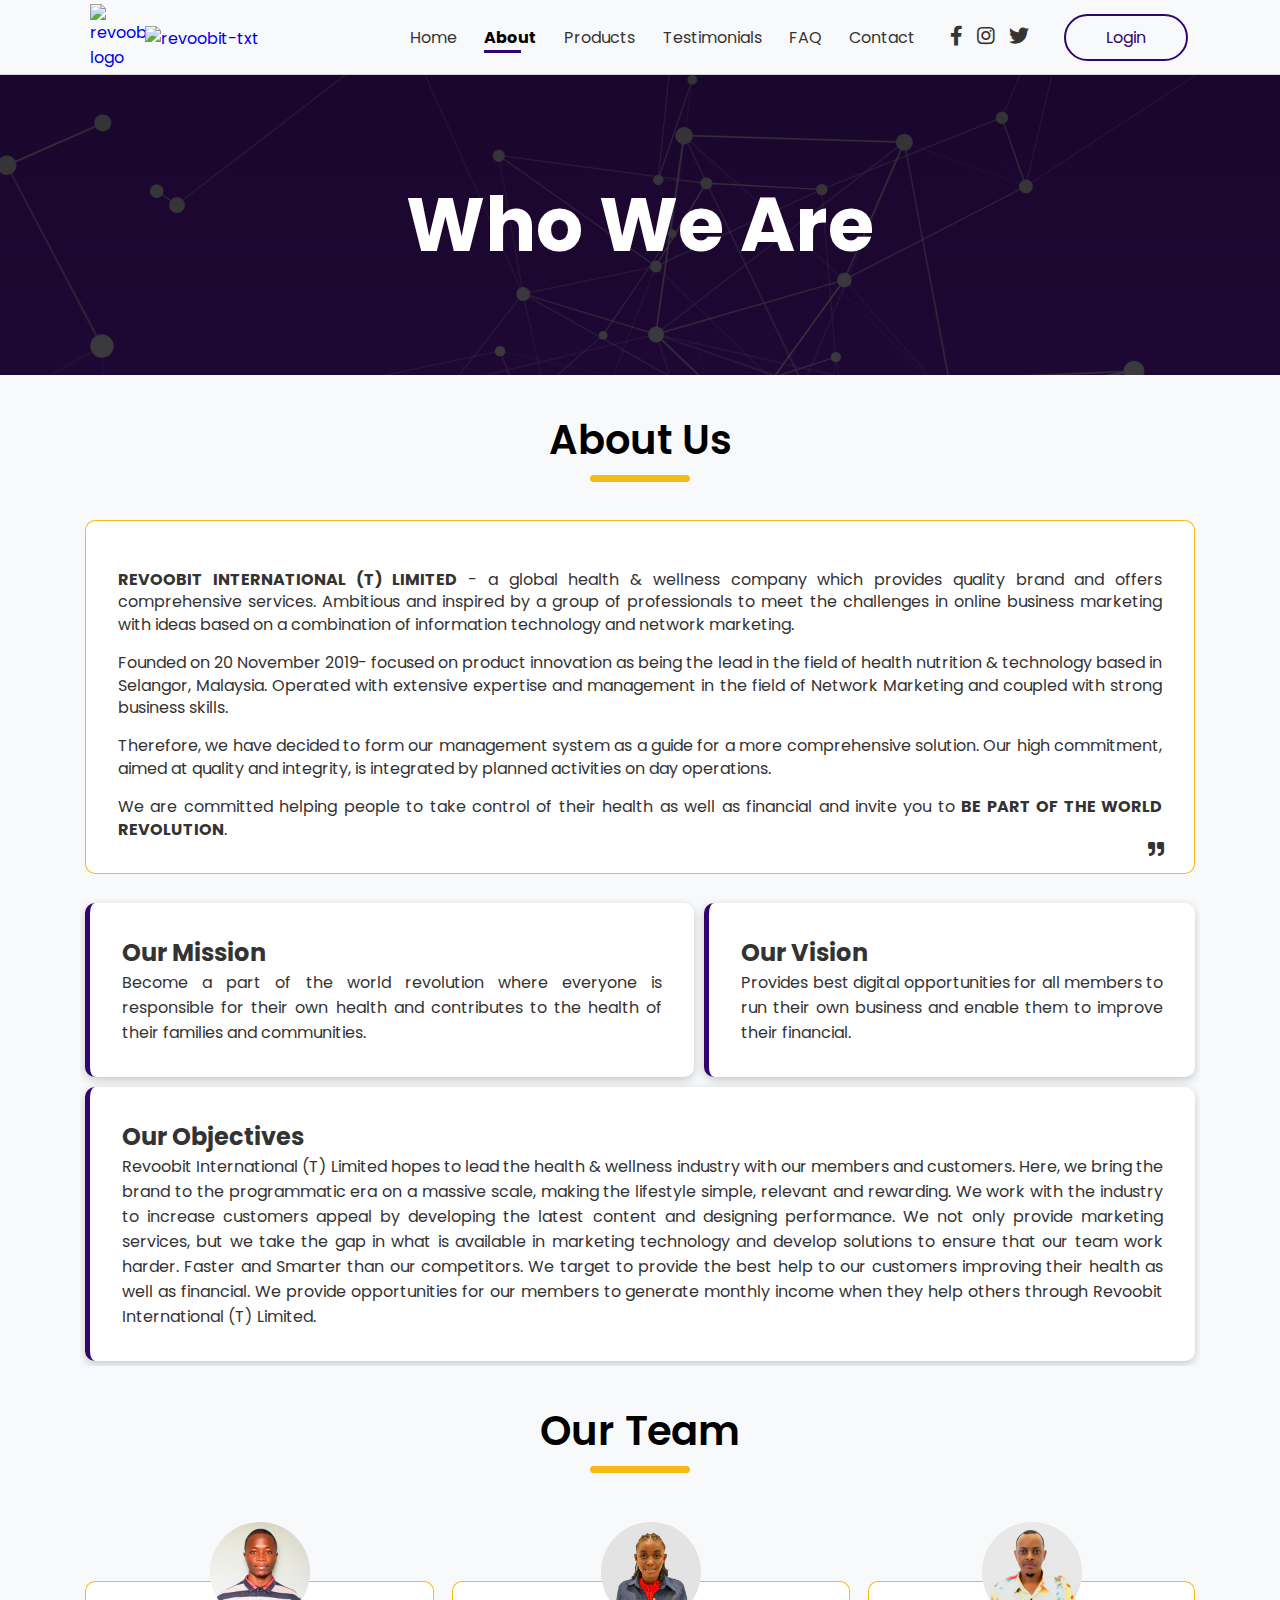
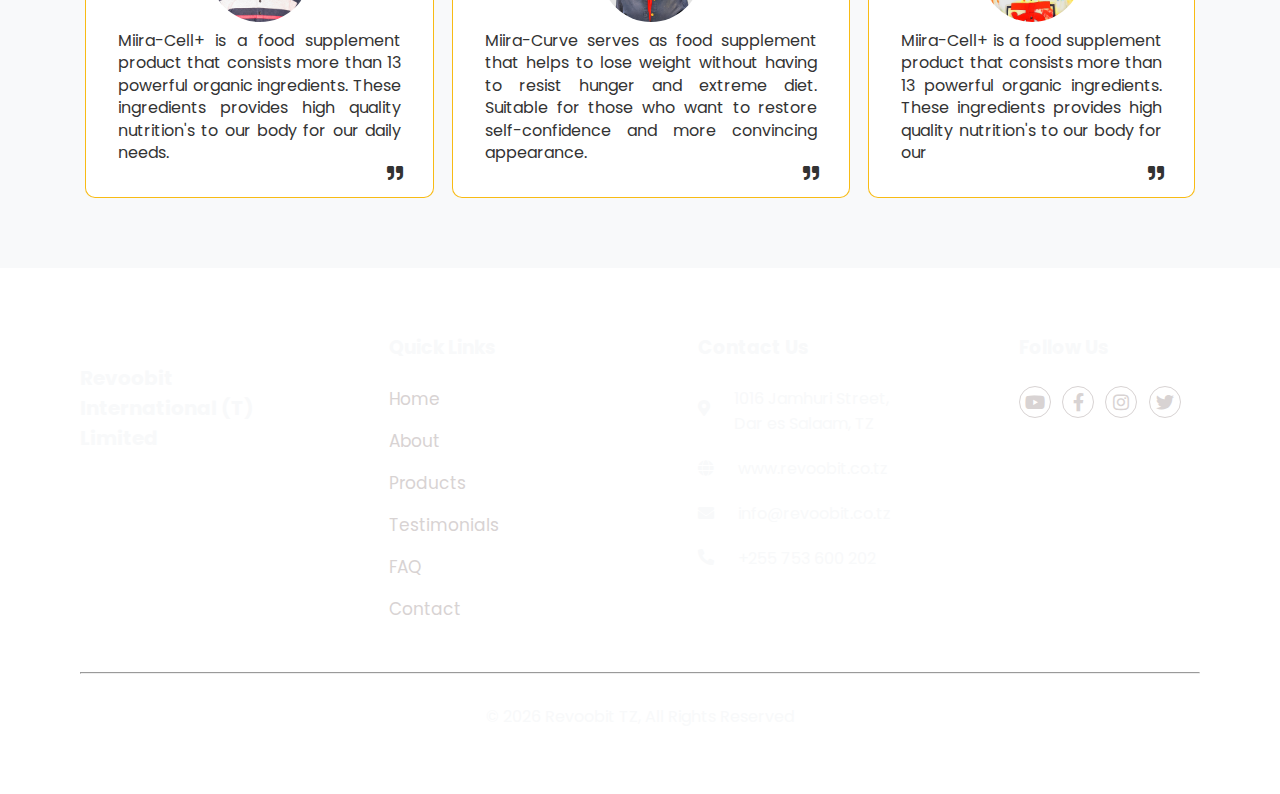
==== pages/about.html @ 767a3f73 "More" ====
<!DOCTYPE html>
<html lang="en">

<head id="home">
    <!-- === Metadata === -->
    <meta charset="UTF-8">
    <meta http-equiv="X-UA-Compatible" content="IE=edge">
    <meta name="viewport" content="width=device-width, initial-scale=1.0">
    <!-- === Title === -->
    <title>About | Revoobit</title>
    <link rel="shortcut icon" href="../assets/img/logo/revoobit.png" type="image/x-icon">
    <!-- === Google fonts === -->
    <link rel="preconnect" href="https://fonts.googleapis.com">
    <link rel="preconnect" href="https://fonts.gstatic.com" crossorigin>
    <link href="https://fonts.googleapis.com/css2?family=Poppins&display=swap" rel="stylesheet">
    <link rel="preconnect" href="https://fonts.googleapis.com">
    <link rel="preconnect" href="https://fonts.gstatic.com" crossorigin>
    <link href="https://fonts.googleapis.com/css2?family=Alegreya+Sans+SC:wght@400;500&display=swap" rel="stylesheet">
    <link rel="preconnect" href="https://fonts.googleapis.com">
    <link rel="preconnect" href="https://fonts.gstatic.com" crossorigin>
    <link
        href="https://fonts.googleapis.com/css2?family=Alegreya+Sans+SC:wght@400;500&family=Poppins:wght@700&display=swap"
        rel="stylesheet">
    <!-- === Font Awesome Online === -->
    <link rel="stylesheet" href="https://cdnjs.cloudflare.com/ajax/libs/font-awesome/5.15.1/css/all.min.css" />
    <!-- === Font Awesome Offline === -->
    <link rel="stylesheet" href="../assets/vendors/fontawesome-free-5.15.2-web/css/all.min.css">
    <!-- === Link Swiper's CSS === -->
    <link rel="stylesheet" href="https://unpkg.com/swiper/swiper-bundle.min.css" />
    <!-- === CSS === -->
    <link rel="stylesheet" href="../assets/css/main.css">
    <link rel="stylesheet" href="../assets/css/utilities.css">
    <link rel="stylesheet" href="../assets/css/about.css">
</head>

<body>
    <!-- === Header === -->
    <header>
        <nav class="navbar">
            <a href="#home" class="nav-brand">
                <img src="../assets/img/logo/revoobit.png" alt="revoobit-logo" class="brand">
                <img src="../assets/img/logo/txt.png" alt="revoobit-txt" class="brand-2">
            </a>
            <label for="check" id="check-btn">
                <i class="fas fa-th-large"></i>
            </label>
            <input type="checkbox" name="check" id="check">
            <ul class="navbar-nav">
                <li class="nav-item">
                    <a href="../index.html" class="nav-link">Home</a>
                </li>
                <li class="nav-item">
                    <a href="#home" class="nav-link active">About</a>
                </li>
                <li class="nav-item">
                    <a href="products.html" class="nav-link">Products</a>
                </li>
                <li class="nav-item">
                    <a href="testimonials.html" class="nav-link">Testimonials</a>
                </li>
                <li class="nav-item">
                    <a href="faq.html" class="nav-link">FAQ</a>
                </li>
                <li class="nav-item">
                    <a href="contact.html" class="nav-link">Contact</a>
                </li>
            </ul>
            <div class="social">
                <a href="https://web.facebook.com/revoobitz" target="_blank" rel="noopener noreferrer">
                    <i class="fab fa-facebook-f"></i>
                </a>
                <a href="https://www.instagram.com/revoobit_tz/" target="_blank" rel="noopener noreferrer">
                    <i class="fab fa-instagram"></i>
                </a>
                <a href="https://twitter.com/revoobit_tz" target="_blank" rel="noopener noreferrer">
                    <i class="fab fa-twitter"></i>
                </a>
            </div>
            <a href="https://panel.revoobit.com/user/login" class="btn btn-outline-primary"
                rel="noopener noreferrer">Login</a>
        </nav>
    </header>

    <!-- === Main === -->
    <main id="main">
        <!-- === Hero === -->
        <section id="hero">
            <div class="container">
                <div class="row">
                    <div class="hero-txt">
                        <h3 class="">
                            Who We Are
                        </h3>
                    </div>
                </div>
            </div>
        </section>

        <!-- === About === -->
        <section id="about">
            <div class="container">
                <h1 class="heading-txt">About Us</h1>
                <div class="row">
                    <div class="card">
                        <div class="card-body p-3">
                            <p class="mt-1 text-justify">
                                <b>REVOOBIT INTERNATIONAL (T) LIMITED</b> - a global health & wellness company which provides
                                quality brand and offers comprehensive services. Ambitious and inspired by a group of
                                professionals to meet the challenges in online business marketing with ideas based on a
                                combination of information technology and network marketing.
                            </p>
                            <p class="mt-1 text-justify">
                                Founded on 20 November 2019- focused on product innovation as being the lead in the
                                field of health nutrition & technology based in Selangor, Malaysia. Operated with
                                extensive expertise and management in the field of Network Marketing and coupled with
                                strong business skills.
                            </p>
                            <p class="mt-1 text-justify">
                                Therefore, we have decided to form our management system as a guide for a more
                                comprehensive solution. Our high commitment, aimed at quality and integrity, is
                                integrated by planned activities on day operations.
                            </p>
                            <p class="mt-1 text-justify">
                                We are committed helping people to take control of their health as well as financial and
                                invite you to <b>BE PART OF THE WORLD REVOLUTION</b>.
                            </p>
                            <i class="fas fa-quote-right"></i>
                        </div>
                    </div>
                </div>
        </section>

        <!-- === Ours === -->
        <section id="ours">
            <div class="container">
                <div class="row">
                    <div class="ours-txt">
                        <div class="flex-space-between">
                            <div class="card p-3 mt-2 opportunity">
                                <h2>Our Mission</h2>
                                <p>
                                    Become a part of the world revolution where everyone is responsible for their own
                                    health and contributes to the health of their families and communities.
                                </p>
                            </div>
                            <div class="card p-3 events">
                                <h2>Our Vision</h2>
                                <p>
                                    Provides best digital opportunities for all members to run their own business and
                                    enable them to improve their financial.
                                </p>
                            </div>
                        </div>
                        <div class="card p-3 products">
                            <h2>Our Objectives</h2>
                            <p>
                                Revoobit International (T) Limited hopes to lead the health & wellness industry with our
                                members and
                                customers. Here, we bring the brand to the programmatic era on a massive scale, making
                                the lifestyle simple, relevant and rewarding. We work with the industry to increase
                                customers appeal by developing the latest content and designing performance. We not only
                                provide marketing services, but we take the gap in what is available in marketing
                                technology and develop solutions to ensure that our team work harder. Faster and Smarter
                                than our competitors. We target to provide the best help to our customers improving
                                their health as well as financial. We provide opportunities for our members to generate
                                monthly income when they help others through Revoobit International (T) Limited.
                            </p>
                        </div>
                    </div>
                </div>
            </div>
        </section>

        <!-- === Team === -->
        <section id="team">
            <div class="container">
                <h1 class="heading-txt">Our Team</h1>
                <div class="row">
                    <div class="card">
                        <div class="img">
                            <img src="../assets/img/person/gasto.jpg" alt="">
                        </div>
                        <div class="card-body p-3">
                            <p class="mt-1 text-justify">
                                Miira-Cell+ is a food supplement product that consists more than 13 powerful organic
                                ingredients. These ingredients provides high quality nutrition's to our body for our
                                daily needs.
                            </p>
                            <i class="fas fa-quote-right"></i>
                        </div>
                    </div>
                    <div class="card">
                        <div class="img">
                            <img src="../assets/img/person/cathy.jpg" alt="">
                        </div>
                        <div class="card-body p-3">
                            <p class="mt-1 text-justify">
                                Miira-Curve serves as food supplement that helps to lose weight without having to resist
                                hunger and extreme diet.
                                Suitable for those who want to restore self-confidence and more convincing appearance.
                            </p>
                            <i class="fas fa-quote-right"></i>
                        </div>
                    </div>
                    <div class="card">
                        <div class="img">
                            <img src="../assets/img/person/noel.jpg" alt="">
                        </div>
                        <div class="card-body p-3">
                            <p class="mt-1 text-justify">
                                Miira-Cell+ is a food supplement product that consists more than 13 powerful organic
                                ingredients. These ingredients provides high quality nutrition's to our body for our
                            </p>
                            <i class="fas fa-quote-right"></i>
                        </div>
                    </div>
                </div>
        </section>
    </main>

    <!-- === Footer === -->
    <footer id="footer">
        <div class="container">
            <div class="row even-columns">
                <div class="col-brand">
                    <span class="brand-text">Revoobit International (T) Limited</span>
                    <img src="../assets/img/logo/revoobit.png" alt="">
                </div>
                <div class="col">
                    <h3 class="mb-2">Quick Links</h3>
                    <nav class="footer-nav">
                        <a href="../index.html">Home</a>
                        <a href="#home">About</a>
                        <a href="products.html">Products</a>
                        <a href="testimonials.html">Testimonials</a>
                        <a href="faq.html">FAQ</a>
                        <a href="contact.html">Contact</a>
                    </nav>
                </div>
                <div class="col">
                    <h3 class="mb-2">Contact Us</h3>
                    <div class="contact-address">
                        <div class="location">
                            <i class="fas fa-map-marker-alt"></i>
                            <span>1016 Jamhuri Street, Dar es Salaam, TZ</span>
                        </div>
                        <div class="web">
                            <i class="fas fa-globe"></i>
                            <span>www.revoobit.co.tz</span>
                        </div>
                        <div class="email">
                            <i class="fas fa-envelope"></i>
                            <span>info@revoobit.co.tz</span>
                        </div>
                        <div class="phone">
                            <i class="fas fa-phone-alt"></i>
                            <span>+255 753 600 202</span>
                        </div>
                    </div>
                </div>
                <div class="col social-media">
                    <h3 class="mb-2">Follow Us</h3>
                    <div class="social">
                        <a href="https://www.youtube.com/@Revoobit_TZ" target="_blank" rel="noopener noreferrer">
                            <i class="fab fa-youtube"></i>
                        </a>
                        <a href="https://www.facebook.com/revoobitz" target="_blank" rel="noopener noreferrer">
                            <i class="fab fa-facebook-f"></i>
                        </a>
                        <a href="https://www.instagram.com/revoobit_tz/" target="_blank" rel="noopener noreferrer">
                            <i class="fab fa-instagram"></i>
                        </a>
                        <a href="https://twitter.com/revoobit_tz" target="_blank" rel="noopener noreferrer">
                            <i class="fab fa-twitter"></i>
                        </a>
                    </div>
                </div>
            </div>
            <div class="hr-copy">
                <hr class="hr-bottom">
                <p class="copyright"> &copy; <span id="year"></span> Revoobit TZ, All Rights Reserved</p>
            </div>
        </div>
        <!-- === Go-Top === -->
        <div class="go_top">
            <a href="#home">
                <span class="fas fa-angle-up"></span>
            </a>
        </div>
        <!-- End Go-Top -->
    </footer>

    <!-- === Scripts === -->
    <!-- JQuery CDN -->
    <script src="https://cdnjs.cloudflare.com/ajax/libs/jquery/3.5.1/jquery.min.js"
        integrity="sha512-bLT0Qm9VnAYZDflyKcBaQ2gg0hSYNQrJ8RilYldYQ1FxQYoCLtUjuuRuZo+fjqhx/qtq/1itJ0C2ejDxltZVFg=="
        crossorigin="anonymous"></script>
    <!-- jQuery Offline -->
    <script src="../assets/vendors/jquery/jquery.min.js"></script>
    <!-- Swiper JS -->
    <script src="https://unpkg.com/swiper/swiper-bundle.min.js"></script>
    <!-- Main JS -->
    <script src="../assets/js/main.js"></script>
    <script src="../assets/js/about.js"></script>
    <!-- End Scripts -->
</body>

</html>
---- assets/css/main.css ----
/*=================================================
# General 
==================================================*/
* {
    margin: 0;
    padding: 0;
    box-sizing: border-box;
    font-family: 'Poppins', sans-serif;
}

html,
body {
    height: 100%;
    width: 100%;
}

html {
    scroll-behavior: smooth;
}

body {
    overflow-x: hidden;
}

main {
    margin-top: 75px;
}

a {
    text-decoration: none;
}

/*=================================================
# Header
==================================================*/
.navbar {
    display: flex;
    justify-content: space-between;
    align-items: center;
    background: var(--light-color);
    height: 75px;
    position: fixed;
    width: 100%;
    top: 0;
    left: 0;
    right: 0;
    z-index: 1030;
    border-bottom: 1px solid var(--light-gray-color);
}

.navbar .nav-brand {
    display: flex;
    justify-content: space-between;
    align-items: center;
    margin-left: 90px;
}

.navbar .nav-brand .brand {
    width: 55px;
}

.navbar .nav-brand .brand-2 {
    width: 150px;
    margin-top: 3px;
}

.navbar .navbar-nav {
    display: flex;
    gap: 1.7rem;
    margin-left: auto;
}

.navbar-nav .nav-item {
    list-style: none;
    position: relative;
}

.navbar-nav .nav-item .nav-link {
    text-decoration: none;
    color: var(--dark-color);
}

.navbar-nav .nav-item .nav-link:hover {
    color: var(--gray-color);
}

.navbar-nav .nav-item .nav-link.active {
    color: var(--black-color);
    font-weight: bold;
    transition: color .3s ease;
    transform: scaleX(1);
    transform-origin: left;
}

.navbar-nav .nav-item .nav-link.active:hover {
    color: var(--gray-color);
}

.navbar-nav .nav-item .nav-link.active::before {
    transform: scaleX(1);
    transform-origin: left;
}

.nav-item .nav-link::before {
    position: absolute;
    content: '';
    left: 0;
    top: 25px;
    height: 3px;
    width: 70%;
    background: var(--primary-color);
    transform: scaleX(0);
    transition: transform .4s linear;
}

.nav-item .nav-link:hover::before {
    transform: scaleX(1);
    transform-origin: left;
}

.navbar .social {
    margin: 0 30px;
}

.navbar .social a {
    text-decoration: none;
    margin: 0 5px;
}

.navbar .social i {
    color: var(--dark-color);
    font-size: 20px;
    transition: color .3s ease;
}

.navbar .social i:hover {
    color: var(--gray-color);
}

.navbar a.btn {
    margin-right: 92px;
    outline: none;
    padding: 9px 40px;
}

.navbar #check-btn,
.navbar #check {
    display: none;
}


/* ==== Media Queries ==== */

@media only screen and (max-width: 1060px) {
    .navbar .nav-brand {
        margin-left: 0px;
    }

    .navbar #check-btn {
        display: block;
        margin-right: 40px;
        cursor: pointer;
        font-size: 23px;
        color: var(--primary-color);
        margin-top: 5px;
    }

    .navbar .navbar-nav {
        position: absolute;
        display: flex;
        flex-direction: column;
        background: var(--light-color);
        top: 0;
        left: -150%;
        height: 1200px;
        width: 100%;
        margin-top: 75px;
        padding: 30px 30px;
        transition: all .8s;
        border-top: 1px solid var(--light-gray-color);
        gap: 0.6rem;
    }

    .navbar #check:checked~.navbar-nav {
        left: 0;
    }

    .nav-item .nav-link::before {
        height: 3px;
        width: 13%;
    }

    .navbar .social {
        position: absolute;
        background: var(--light-color);
        top: 520px;
        left: -150%;
        transition: all .3s;
    }

    .navbar #check:checked~.social {
        left: 0;
    }

    .navbar .btn {
        position: absolute;
        background: var(--light-color);
        top: 580px;
        left: -150%;
        margin-left: 30px;
        transition: all .3s;
    }

    .navbar #check:checked~.btn {
        left: 0;
    }

    .navbar-nav .nav-item {
        margin: 15px 0;
    }

    .nav-item .nav-link {
        font-size: 18px;
    }
}

@media only screen and (max-width: 576px) {
    .navbar #check-btn {
        margin-right: 20px;
    }

    .navbar .nav-brand .brand {
        width: 50px;
        margin-left: 15px;
    }

    .navbar .nav-brand .brand-2 {
        width: 130px;
    }
}

@media only screen and (max-width: 326px) {
    .navbar .nav-brand {
        margin-left: -15px;
    }

    .navbar #check-btn {
        font-size: 22px;
    }

    .navbar .navbar-nav {
        padding: 40px 25px;
    }
}

@media only screen and (max-width: 300px) {
    .navbar .nav-brand {
        margin-left: -15px;
    }

    .navbar #check-btn {
        font-size: 18px;
    }
}


/*=================================================
# Footer
==================================================*/
#footer {
    background: linear-gradient(360deg, rgba(0, 0, 0, 0.8), rgba(0, 0, 0, 0.8)), url(../img/bg/bg.jpg);
    background-repeat: no-repeat;
    background-size: cover;
    -webkit-background-size: cover;
    background-position: center;
    background-attachment: fixed;
    color: var(--light-color);
    padding: 65px 0;
    position: relative;
}

#footer .col-brand {
    margin-top: 30px;
    display: grid;
}

#footer img {
    width: 100px;
    margin-left: -10px;
}

#footer .brand-text {
    font-size: 20px;
    font-weight: bold;
}

#footer .social {
    display: flex;
    justify-content: start;
    align-items: center;
    gap: .7rem;
}

#footer .social a {
    display: flex;
    justify-content: center;
    align-items: center;
    text-decoration: none;
    color: var(--light-gray-color);
    font-size: 18px;
    transition: all .3s;
    border: 1px solid var(--light-gray-color);
    border-radius: 50%;
    height: 32px;
    width: 32px;
}

#footer .social a:hover {
    color: var(--gray-color);
}

#footer nav {
    display: flex;
    align-items: flex-start;
    flex-flow: column wrap;
    gap: 1rem;
}

#footer nav a {
    color: var(--light-gray-color);
    text-decoration: none;
    font-size: 17px;
    transition: all .3s;
}

#footer nav a:hover {
    color: var(--gray-color);
}


#footer .contact-address .location i {
    margin-top: -5px;
}
#footer .contact-address .phone i {
    margin-top: -2px;
}

#footer .contact-address .location,
#footer .contact-address .web,
#footer .contact-address .email,
#footer .contact-address .phone {
    display: flex;
    justify-content: stretch;
    align-items: center;
    margin: 20px 0;
    gap: 1.5rem;
}

#footer .hr-copy {
    margin: 50px 0 0px 0;
}

#footer .copyright {
    text-align: center;
    margin-top: 30px;
}


/* == Go-Top == */

.go_top {
    position: fixed;
    bottom: 16px;
    right: 32px;
    display: flex;
    align-items: center;
    justify-content: center;
    opacity: 0;
    pointer-events: none;
    transition: all .5s;
}

.go_top.active {
    bottom: 32px;
    pointer-events: auto;
    opacity: 1;
}

.go_top a {
    background: var(--secondary-color);
    color: var(--light-color);
    border-radius: 50%;
    height: 50px;
    width: 50px;
    font-size: 27px;
    transition: all .5s;
    animation: colur 1s infinite alternate;
}

.go_top a:hover {
    background: var(--primary-color);
    color: var(--light-color);
    transition: all .5s;
    animation: colour 1s infinite alternate;
}


.go_top .fa-angle-up {
    margin-top: 12px;
    margin-left: 17px;
}

@keyframes colur {
    from {
        color: var(--light-gray-color);
    }

    to {
        color: var(--light-color);
    }
}

@keyframes colour {
    from {
        color: var(--light-color);
    }

    to {
        color: var(--light-gray-color);
    }
}


/* ==== Media Queries ==== */

@media only screen and (max-width:1060px) {
    #footer .row {
        flex-flow: column wrap;
    }

    #footer .footer-img img {
        width: 100%;
    }

    #footer .footer-text h1 {
        font-size: 60px;
    }
}

@media only screen and (max-width:768px) {
    #footer {
        padding-top: 40px;
    }

    #footer .footer-img img {
        width: 100%;
    }

    #footer .footer-text {
        margin-top: -30px;
    }

    #footer nav {
        display: flex;
        justify-content: start;
    }
}

@media only screen and (max-width:576px) {
    #footer .row {
        align-items: start;
    }

    #footer .footer-text h1 {
        font-size: 40px;
    }

    #footer .footer-text p {
        margin-top: -5px;
        padding-right: 0px;
    }
}
---- assets/css/utilities.css ----
/*=================================================
# Custom properties
==================================================*/
:root {
    --primary-color: #300570;
    --secondary-color: #e80371;
    --dark-color: #343434;
    --white-color: #fff;
    --light-color: #f8f9fa;
    --danger-color: #a52a2a;
    --redish-color: #85390d;
    --success-color: #88a981;
    --warning-color: #f8b706f1;
    --light-blue-color: #075fb8;
    --gray-color: #808080;
    --light-gray-color: #d8d3d3;
    --light-gray-color-2: #e3e3e3;
    --black-color: #000;
}

/*=================================================
# Utility classes
==================================================*/
.container {
    max-width: 1200px;
    margin: 0 auto;
    overflow: auto;
    padding: 0 40px;
}

.row {
    display: flex;
    gap: 8em;
    justify-content: center;
    overflow: hidden;
}

@media only screen and (max-width: 1060px) {
    .row {
        justify-content: center;
        gap: 6em;
    }
}

@media only screen and (max-width: 768px) {
    .row {
        flex-flow: column wrap;
        justify-content: center;
        gap: 3em;
    }
}

@media only screen and (max-width: 576px) {
    .row {
        flex-flow: column wrap;
        justify-content: center;
        align-items: center;
        gap: 3em;
    }
}

/*====================================
# Flexbox - Layout
=====================================*/
.even-columns {
    display: flex;
}

.even-columns>* {
    flex-basis: 100%;
}

.flex {
    display: flex;
    justify-content: center;
    align-items: center;
    height: 100%;
}

.flex-space-around {
    display: flex;
    justify-content: space-around;
    align-items: center;
}

.flex-space-between {
    display: flex;
    justify-content: space-between;
    align-items: center;
}

.flex-space-evenly {
    display: flex;
    justify-content: space-evenly;
    align-items: center;
}

@media only screen and (max-width: 768px) {
    .flex,
    .flex-space-around,
    .flex-space-between,
    .flex-space-evenly,
    .even-columns {
        flex-flow: row wrap;
        justify-content: center;
    }
}

@media only screen and (max-width: 476px) {
    .flex,
    .flex-space-around,
    .flex-space-between,
    .flex-space-evenly,
    .even-columns {
        flex-flow: column wrap;
        justify-content: center;
    }
}

/*====================================
# Grid - Layout
=====================================*/
.grid-1 {
    display: grid;
    grid-template-columns: repeat(1, 1fr);
    height: 100%;
}

.grid-2 {
    display: grid;
    grid-template-columns: repeat(2, 1fr);
    gap: 5px;
    height: 100%;
}

.grid-3 {
    display: grid;
    grid-template-columns: repeat(3, 1fr);
    gap: 5px;
}

.grid-ish {
    display: flex;
    flex-wrap: wrap;
    gap: 1em;
}

.grip-ish>* {
    flex: 1 1 10em;
}

@media only screen and (max-width:576px) {
    .grid-2,
    .grid-3 {
        grid-template-columns: repeat(1, 1fr);
        gap: 15px;
    }
}


/* ==== Content Sidebar ==== */
.content-sidebar {
    display: flex;
    flex-wrap: wrap;
}

.content-sidebar>*:nth-child(1) {
    flex: 1 1 70%;
    min-width: 25ch;
}

.content-sidebar>*:nth-child(2) {
    flex: 1 1 30%;
    min-width: 15ch;
}

/* ==== Ordering ==== */
.order-0 {
    order: 0;
}

.order-1 {
    order: 1;
}

.order-2 {
    order: 2;
}

/*====================================
# Card
=====================================*/
.card {
    background-color: var(--white-color);
    color: #333;
    border-radius: 10px;
    box-shadow: 0 3px 10px rgba(0, 0, 0, 0.2);
    margin: 5px;
}

.card-img {
    width: 100%;
    border-radius: calc(0.25rem - 1px);
}

.card-img-top {
    width: 100%;
    border-top-left-radius: calc(0.45rem - 1px);
    border-top-right-radius: calc(0.45rem - 1px);
}

.inner {
    overflow: hidden;
}

.img-fluid {
    max-width: 100%;
    height: auto;
}

.card-body {
    padding: 10px 25px 20px 25px;
}

.card-body h2 {
    line-height: 1.0rem;
    font-weight: 600;
}

.card-body p,
.card-body a {
    line-height: 1.4em;
}

/*====================================
# Backgrounds and colored buttons
=====================================*/
.btn {
    display: inline-block;
    padding: 12px 40px;
    cursor: pointer;
    color: var(--white-color);
    border: none;
    border-radius: 50px;
    background-color: var(--primary-color);
    border: 2px solid var(--primary-color);
    transition: all .3s ease;
    white-space: nowrap;
    text-decoration: none;
    text-align: center;
}

.btn:hover,
.btn:focus {
    background: transparent;
    border: 2px solid var(--primary-color);
    color: var(--primary-color);
}

.bg-primary {
    background-color: var(--primary-color);
    color: var(--white-color);
}

.btn-primary {
    background-color: var(--primary-color);
    border: 2px solid var(--primary-color);
    color: var(--white-color);
}

.btn-primary:hover {
    background-color: transparent;
    border: 2px solid var(--primary-color);
    color: var(--primary-color);
}

.btn-outline-primary {
    background-color: transparent;
    border: 2px solid var(--primary-color);
    color: var(--primary-color);
}

.btn-outline-primary:hover {
    background-color: var(--primary-color);
    border: 2px solid var(--primary-color);
    color: var(--white-color);
}

.bg-secondary {
    background-color: var(--secondary-color);
    color: var(--white-color);
}

.btn-secondary {
    background-color: var(--secondary-color);
    border: 2px solid var(--secondary-color);
    color: var(--white-color);
}
.btn-secondary:hover {
    background-color: transparent;
    border: 2px solid var(--secondary-color);
    color: var(--white-color);
}

.btn-outline-secondary {
    background-color: transparent;
    border: 2px solid var(--secondary-color);
    color: var(--white-color);
}

.btn-outline-secondary:hover {
    background-color: var(--secondary-color);
    border: 2px solid var(--secondary-color);
    color: var(--white-color);
}

.bg-dark,
.btn-dark {
    background-color: var(--dark-color);
    color: var(--white-color);
}

.btn-outline-dark {
    background-color: transparent;
    border: 2px solid var(--dark-color);
    color: var(--dark-color);
}

.btn-outline-dark:hover {
    background-color: var(--dark-color);
    border: 2px solid var(--dark-color);
    color: var(--white-color);
}

.bg-light,
.btn-light {
    background-color: var(--light-color);
    color: var(--dark-color);
}

.btn-outline-light {
    background-color: transparent;
    border: 2px solid var(--light-color);
    color: var(--light-color);
}

.btn-outline-light:hover {
    background-color: var(--light-color);
    border: 2px solid var(--light-color);
    color: var(--primary-color);
}

.bg-white,
.btn-white {
    background-color: var(--white-color);
    color: var(--dark-color);
}

.btn-outline-white {
    background-color: transparent;
    border: 2px solid var(--white-color);
}

.btn-outline-white:hover {
    background-color: var(--white-color);
    border: 2px solid var(--white-color);
    color: var(--primary-color);
}

.bg-gray,
.btn-gray {
    background: var(--gray-color);
    color: var(--white-color);
}

.btn-gray:hover {
    background: var(--primary-color);
}

.bg-light-gray,
.btn-light-gray {
    background: var(--light-gray-color);
    color: var(--black-color);
}

.bg-light-gray-2,
.btn-light-gray-2 {
    background: var(--light-gray-color-2);
    color: var(--black-color);
}

.bg-warning,
.btn-warning {
    background: var(--warning-color);
    color: var(--black-color);
}

.bg-danger,
.btn-danger {
    background: var(--danger-color);
    color: var(--white-color);
}

.btn-danger:hover {
    background: var(--redish-color);
    color: var(--white-color);
}

.bg-redish,
.btn-redish {
    background: var(--redish-color);
    color: var(--white-color);
}

.bg-primary a,
.btn-primary a,
.bg-secondary a,
.btn-secondary a,
.bg-dark a,
.btn-dark a {
    color: var(--white-color);
    text-decoration: none;
}

/*====================================
# Text positions
=====================================*/
.text-justify {
    text-align: justify;
}

.text-left {
    text-align: left;
}

.text-center {
    text-align: center;
}

.text-right {
    text-align: right;
}

/*====================================
# Text colors
=====================================*/
.text-light {
    color: var(--light-color);
}

.text-white {
    color: var(--white-color);
}

.text-primary {
    color: var(--primary-color);
}

.text-secondary {
    color: var(--secondary-color);
}

.text-dark {
    color: var(--dark-color);
}

.text-warning {
    color: var(--warning-color);
}

.text-danger {
    color: var(--danger-color);
}

.text-black {
    color: var(--black-color);
}

.text-gray {
    color: var(--gray-color);
}

.text-light-gray {
    color: var(--light-gray-color);
}

/*====================================
# Text sizes
=====================================*/
.lead {
    font-size: 20px;
    font-weight: 300;
}

.sm {
    font-size: 1rem;
    /* Which is equal to 16px */
}

.md {
    font-size: 2rem;
}

.lg {
    font-size: 3rem;
}

.xl {
    font-size: 4rem;
}

/*====================================
# Margins
=====================================*/

/* ==== All sides margins ==== */
.m-1 {
    margin: 1rem;
}

.m-2 {
    margin: 1.5rem;
}

.m-3 {
    margin: 2rem;
}

.m-4 {
    margin: 3rem;
}

.m-5 {
    margin: 4rem;
}

/* ==== Top and Bottom margins ==== */
.my-1 {
    margin: 1rem 0;
}

.my-2 {
    margin: 1.5rem 0;
}

.my-3 {
    margin: 2rem 0;
}

.my-4 {
    margin: 3rem 0;
}

.my-5 {
    margin: 4rem 0;
}

/* ==== Left and right margins ==== */
.mx-1 {
    margin: 0 1rem;
}

.mx-2 {
    margin: 0 1.5rem;
}

.mx-3 {
    margin: 0 2rem;
}

.mx-4 {
    margin: 0 3rem;
}

.mx-5 {
    margin: 0 4rem;
}

/* ==== Top margin ==== */
.mt-1 {
    margin-top: 1rem;
}

.mt-2 {
    margin-top: 1.5rem;
}

.mt-3 {
    margin-top: 2rem;
}

.mt-4 {
    margin-top: 3rem;
}

.mt-5 {
    margin-top: 4rem;
}

/* ==== Bottom margin ==== */
.mb-1 {
    margin-bottom: 1rem;
}

.mb-2 {
    margin-bottom: 1.5rem;
}

.mb-3 {
    margin-bottom: 2rem;
}

.mb-4 {
    margin-bottom: 3rem;
}

.mb-5 {
    margin-bottom: 4rem;
}

/* ==== Left margin ==== */
.ml-1 {
    margin-left: 1rem;
}

.ml-2 {
    margin-left: 1.5rem;
}

.ml-3 {
    margin-left: 2rem;
}

.ml-4 {
    margin-left: 3rem;
}

.ml-5 {
    margin-left: 4rem;
}

/* ==== Right margin ==== */
.mr-1 {
    margin-right: 1rem;
}

.mr-2 {
    margin-right: 1.5rem;
}

.mr-3 {
    margin-right: 2rem;
}

.mr-4 {
    margin-right: 3rem;
}

.mr-5 {
    margin-right: 4rem;
}

/*====================================
# Paddings
=====================================*/

/* ==== All over paddings ==== */
.p-1 {
    padding: 1rem;
}

.p-2 {
    padding: 1.5rem;
}

.p-3 {
    padding: 2rem;
}

.p-4 {
    padding: 3rem;
}

.p-5 {
    padding: 4rem;
}

/* ==== Top and Bottom paddings ==== */
.py-1 {
    padding: 1rem 0;
}

.py-2 {
    padding: 1.5rem 0;
}

.py-3 {
    padding: 2rem 0;
}

.py-4 {
    padding: 3rem 0;
}

.py-5 {
    padding: 4rem 0;
}

/* ==== Top padding ==== */
.pt-1 {
    padding-top: 1rem;
}

.pt-2 {
    padding-top: 1.5rem;
}

.pt-3 {
    padding-top: 2rem;
}

.pt-4 {
    padding-top: 3rem;
}

.pt-5 {
    padding-top: 4rem;
}

/* ==== Bottom padding ==== */
.pb-1 {
    padding-bottom: 1rem;
}

.pb-2 {
    padding-bottom: 1.5rem;
}

.pb-3 {
    padding-bottom: 2rem;
}

.pb-4 {
    padding-bottom: 3rem;
}

.pb-5 {
    padding-bottom: 4rem;
}

/* ==== Left and right paddings ==== */
.px-1 {
    padding: 0 1rem;
}

.px-2 {
    padding: 0 1.5rem;
}

.px-3 {
    padding: 0 2rem;
}

.px-4 {
    padding: 0 3rem;
}

.px-5 {
    padding: 0 4rem;
}

/* ==== Left padding ==== */
.pl-1 {
    padding-left: 1rem;
}

.pl-2 {
    padding-left: 1.5rem;
}

.pl-3 {
    padding-left: 2rem;
}

.pl-4 {
    padding-left: 3rem;
}

.pl-5 {
    padding-left: 4rem;
}

/* ==== right padding ==== */
.pr-1 {
    padding-right: 1rem;
}

.pr-2 {
    padding-right: 1.5rem;
}

.pr-3 {
    padding-right: 2rem;
}

.pr-4 {
    padding-right: 3rem;
}

.pr-5 {
    padding-right: 4rem;
}

/*====================================
# Displays
=====================================*/
.display-1 {
    font-size: 110px;
    font-weight: 300;
}

.display-2 {
    font-size: 90px;
    font-weight: 300;
}

.display-3 {
    font-size: 70px;
    font-weight: 300;
}

.display-4 {
    font-size: 50px;
    font-weight: 300;
}
---- assets/css/about.css ----
/*=================================================
# Hero
==================================================*/
#hero {
    display: flex;
    justify-content: center;
    align-items: center;
    height: 300px;
    background: linear-gradient(360deg, rgba(0, 0, 0, 0.7), rgba(0, 0, 0, 0.8)), url(../img/bg/bg.jpg);
    background-position: center;
    background-repeat: no-repeat;
    background-attachment: fixed;
    color: var(--white-color);
}

#hero .hero-txt {
    margin-top: 0px;
}

#hero h3 {
    line-height: 6rem;
    font-size: 75px;
    font-weight: bolder;
    text-align: center;
}



/* ==== Media Queries ==== */

@media only screen and (max-width: 1060px) {}

@media only screen and (max-width: 576px) {
    #hero {
        height: 200px;
    }

    #hero h3 {
        line-height: 3.3rem;
        font-size: 35px;
        text-align: center;
    }

    #hero .hero-txt {
        margin-top: 10px;
    }
}

@media only screen and (max-width: 416px) {
    #hero {
        height: 200px;
    }

    #hero h3 {
        line-height: 3.3rem;
        font-size: 35px;
        text-align: center;
    }

    #hero .hero-txt {
        margin-top: 10px;
    }

}

@media only screen and (max-width: 376px) {
    #hero {
        height: 200px;
    }

    #hero h3 {
        line-height: 3.3rem;
        font-size: 35px;
        text-align: center;
    }

    #hero .hero-txt {
        margin-top: 10px;
    }

}

@media only screen and (max-width: 326px) {
    #hero {
        height: 200px;
    }

    #hero h3 {
        line-height: 3.3rem;
        font-size: 35px;
        text-align: center;
    }

    #hero .hero-txt {
        margin-top: 30px;
    }

}

@media only screen and (max-width: 300px) {}

/*=================================================
# About
==================================================*/
#about {
    background: var(--light-color);
    color: var(--black-color);
    padding: 0px 0 0px 0;
}

#about .container {
    padding: 0 40px;
}

#about .row {
    gap: 0.5em;
    padding-top: 65px;
}

#about .card {
    display: flex;
    justify-content: center;
    align-items: center;
    box-shadow: none;
    border: 1px solid var(--warning-color);
    position: relative;
}

#about .fas {
    position: absolute;
    right: 30px;
}

#about .img {
    border-radius: 50px;
    height: 100px;
    width: 100px;
    position: absolute;
    top: -60px;
}

#about img {
    width: 100%;
    height: auto;
    border-radius: 50px;
    object-fit: cover;
}

#about .heading-txt {
    position: relative;
    display: flex;
    justify-content: center;
    align-items: center;
    text-align: center;
    color: var(--black-color);
    margin-top: 35px;
    margin-bottom: -20PX;
    font-size: 40px;
    font-weight: 600;
}

#about .heading-txt::before {
    content: '';
    position: absolute;
    width: 100px;
    height: 7px;
    bottom: 0;
    top: 65px;
    background: var(--warning-color);
    border-radius: 5px;
}

/* ==== Media Queries ==== */

@media only screen and (max-width: 786px) {
    #about {
        padding: 0px 0 0px 0;
    }

    #about .container {
        padding: 0 20px;
    }

    #about .heading-txt {
        font-size: 30px;
    }

    #about .heading-txt::before {
        top: 50px;
    }
}


/*=================================================
# Ours
==================================================*/
#ours {
    padding: 0px 0 30px 0;
    background: var(--light-color);
    color: var(--dark-color);
}

#ours .ours-txt {
    margin-top: 0px;
}

#ours .ours-txt h3 {
    text-transform: uppercase;
    font-size: 30px;
    color: var(--dark-color);
}

#ours .ours-txt .card {
    border-left: 5px solid var(--primary-color);
    text-align: justify;
}

#ours .ours-txt .card.events {
   margin-top: 23px;
}


/* ==== Media Queries ==== */

@media only screen and (max-width: 786px) {
    #ours {
        padding: 0px 0 30px 0;
    }

    #ours .container {
        padding: 0 30px;
    }

    #ours .ours-txt {
        margin-top: 0px;
    }

    #ours .ours-txt h3 {
        font-size: 25px;
        text-align: center;
    }
    #ours .ours-txt .card.events {
        margin-top: 5px;
     }
}

/*=================================================
# Team
==================================================*/
#team {
    background: var(--light-color);
    color: var(--black-color);
    padding: 5px 0 65px 0;
}

#team .container {
    padding: 0 40px;
}

#team .row {
    gap: 0.5em;
    padding-top: 65px;
}

#team .card {
    display: flex;
    justify-content: center;
    align-items: center;
    box-shadow: none;
    border: 1px solid var(--warning-color);
    position: relative;
}

#team .fas {
    position: absolute;
    right: 30px;
}

#team .img {
    border-radius: 50px;
    height: 100px;
    width: 100px;
    position: absolute;
    top: -60px;
}

#team img {
    width: 100%;
    height: auto;
    border-radius: 50px;
    object-fit: cover;
}

#team .heading-txt {
    position: relative;
    display: flex;
    justify-content: center;
    align-items: center;
    text-align: center;
    color: var(--black-color);
    margin-bottom: 50px;
    font-size: 40px;
    font-weight: 600;
}

#team .heading-txt::before {
    content: '';
    position: absolute;
    width: 100px;
    height: 7px;
    bottom: 0;
    top: 65px;
    background: var(--warning-color);
    border-radius: 5px;
}

/* ==== Media Queries ==== */

@media only screen and (max-width: 786px) {
    #team {
        padding: 0px 0 45px 0;
    }

    #team .container {
        padding: 0 20px;
    }

    #team .heading-txt {
        font-size: 30px;
    }

    #team .heading-txt::before {
        top: 50px;
    }
}
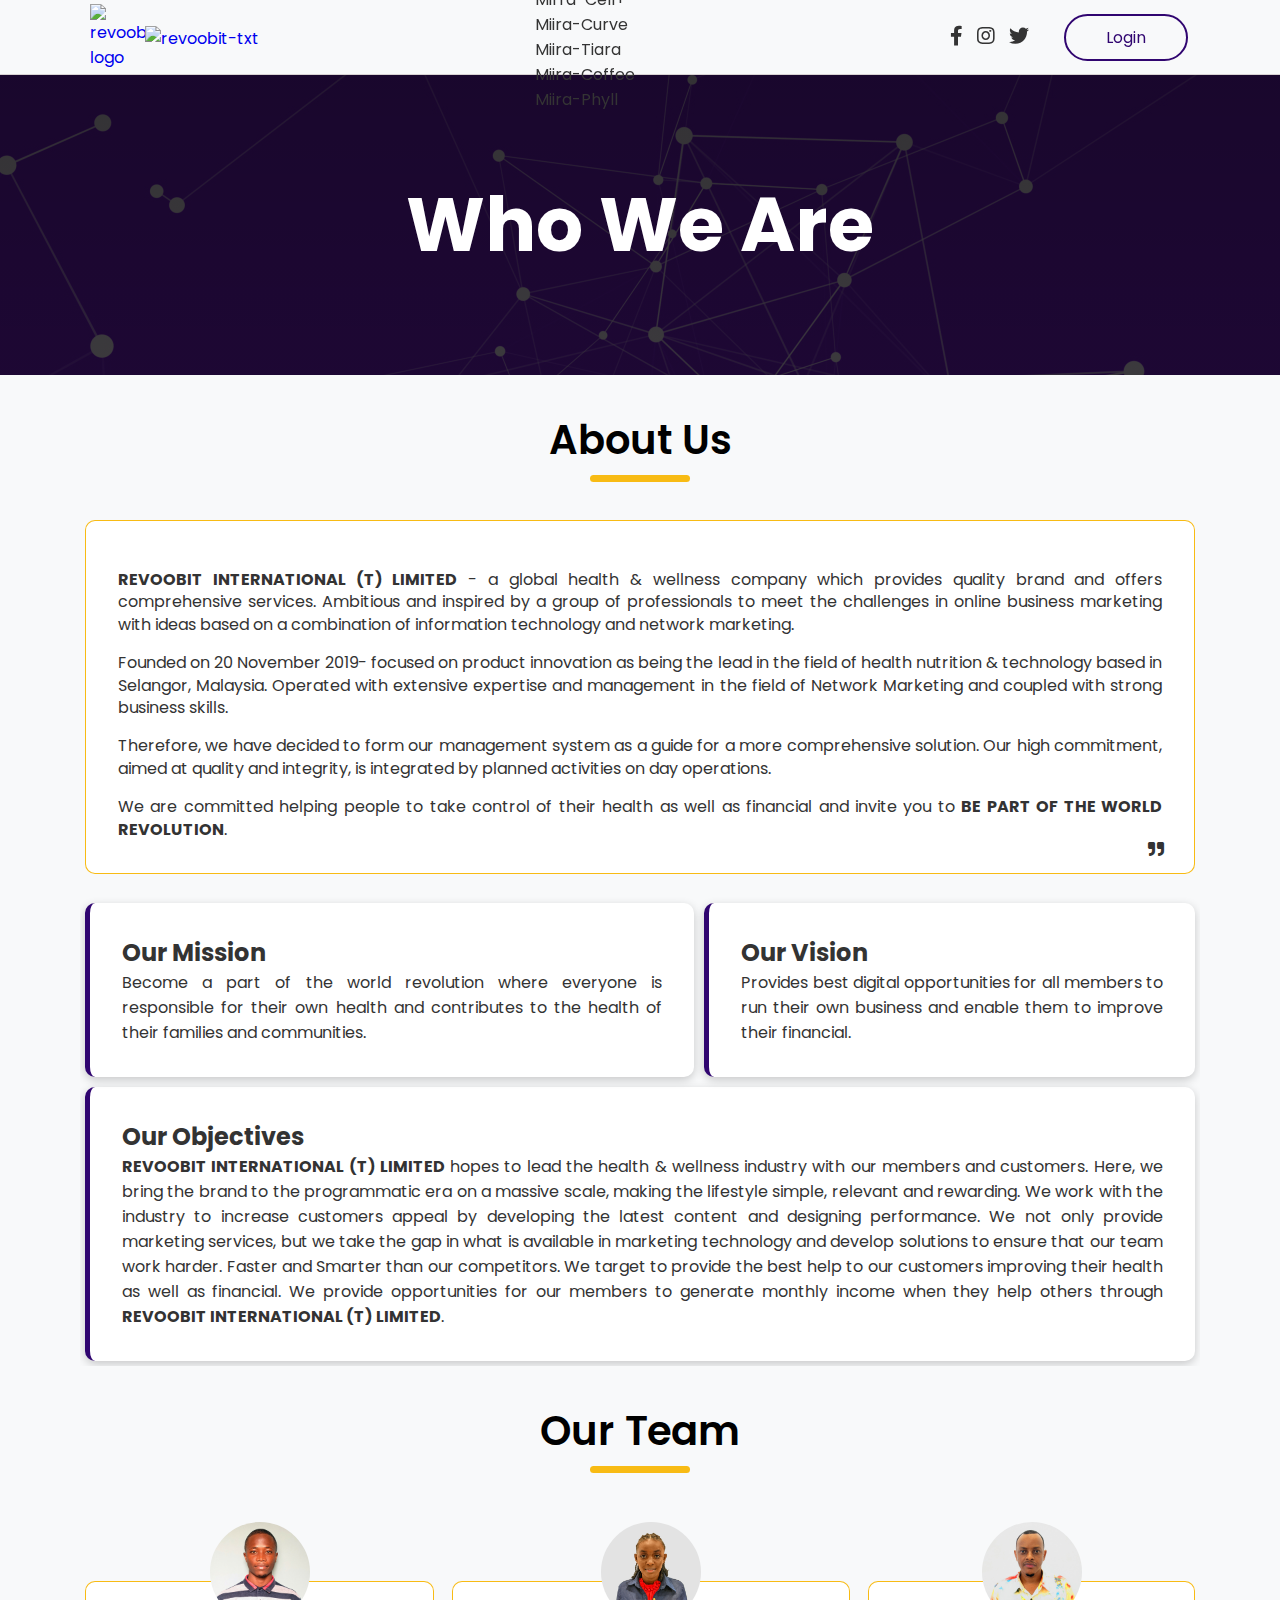
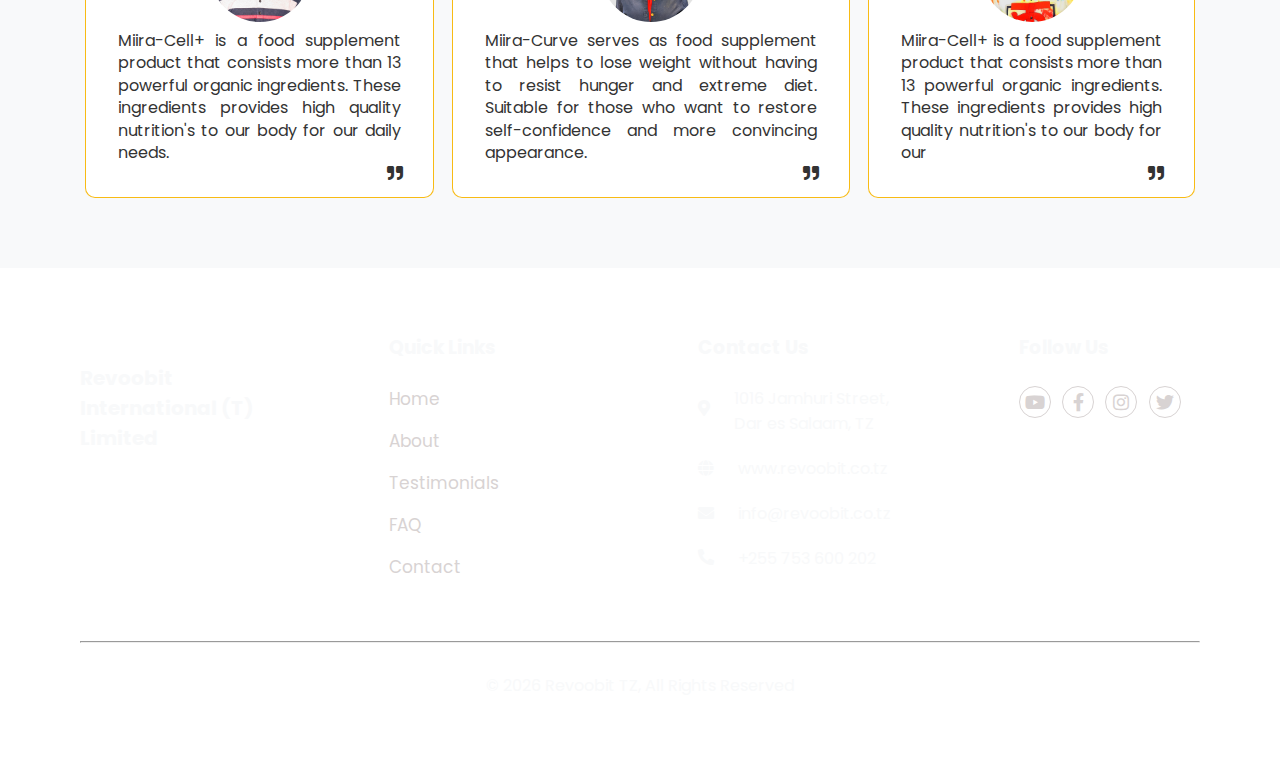
==== commit 15fd6314: "More" ====
--- a/pages/about.html
+++ b/pages/about.html
@@ -24,9 +24,7 @@
     <!-- === Font Awesome Online === -->
     <link rel="stylesheet" href="https://cdnjs.cloudflare.com/ajax/libs/font-awesome/5.15.1/css/all.min.css" />
     <!-- === Font Awesome Offline === -->
-    <link rel="stylesheet" href="../assets/vendors/fontawesome-free-5.15.2-web/css/all.min.css">
-    <!-- === Link Swiper's CSS === -->
-    <link rel="stylesheet" href="https://unpkg.com/swiper/swiper-bundle.min.css" />
+    <link rel="stylesheet" href="../assets/vendor/fontawesome-free-5.15.2-web/css/all.min.css">
     <!-- === CSS === -->
     <link rel="stylesheet" href="../assets/css/main.css">
     <link rel="stylesheet" href="../assets/css/utilities.css">
@@ -52,8 +50,25 @@
                 <li class="nav-item">
                     <a href="#home" class="nav-link active">About</a>
                 </li>
-                <li class="nav-item">
-                    <a href="products.html" class="nav-link">Products</a>
+                <li class="nav-item dropdown">
+                    <a href="#" class="nav-link">Products</a>
+                    <ul class="dropdown-menu">
+                        <li class="nav-item">
+                            <a href="products.html#miira-cell" class="nav-link">Mirra-Cell+</a>
+                        </li>
+                        <li class="nav-item">
+                            <a href="products.html#miira-curve" class="nav-link">Miira-Curve</a>
+                        </li>
+                        <li class="nav-item">
+                            <a href="products.html#miira-tiara" class="nav-link">Miira-Tiara</a>
+                        </li>
+                        <li class="nav-item">
+                            <a href="products.html#miira-coffee" class="nav-link">Miira-Coffee</a>
+                        </li>
+                        <li class="nav-item">
+                            <a href="products.html#miira-phyll" class="nav-link">Miira-Phyll</a>
+                        </li>
+                    </ul>
                 </li>
                 <li class="nav-item">
                     <a href="testimonials.html" class="nav-link">Testimonials</a>
@@ -104,7 +119,8 @@
                     <div class="card">
                         <div class="card-body p-3">
                             <p class="mt-1 text-justify">
-                                <b>REVOOBIT INTERNATIONAL (T) LIMITED</b> - a global health & wellness company which provides
+                                <b>REVOOBIT INTERNATIONAL (T) LIMITED</b> - a global health & wellness company which
+                                provides
                                 quality brand and offers comprehensive services. Ambitious and inspired by a group of
                                 professionals to meet the challenges in online business marketing with ideas based on a
                                 combination of information technology and network marketing.
@@ -154,7 +170,8 @@
                         <div class="card p-3 products">
                             <h2>Our Objectives</h2>
                             <p>
-                                Revoobit International (T) Limited hopes to lead the health & wellness industry with our
+                                <b>REVOOBIT INTERNATIONAL (T) LIMITED</b> hopes to lead the health & wellness industry
+                                with our
                                 members and
                                 customers. Here, we bring the brand to the programmatic era on a massive scale, making
                                 the lifestyle simple, relevant and rewarding. We work with the industry to increase
@@ -163,7 +180,7 @@
                                 technology and develop solutions to ensure that our team work harder. Faster and Smarter
                                 than our competitors. We target to provide the best help to our customers improving
                                 their health as well as financial. We provide opportunities for our members to generate
-                                monthly income when they help others through Revoobit International (T) Limited.
+                                monthly income when they help others through <b>REVOOBIT INTERNATIONAL (T) LIMITED</b>.
                             </p>
                         </div>
                     </div>
@@ -231,7 +248,6 @@
                     <nav class="footer-nav">
                         <a href="../index.html">Home</a>
                         <a href="#home">About</a>
-                        <a href="products.html">Products</a>
                         <a href="testimonials.html">Testimonials</a>
                         <a href="faq.html">FAQ</a>
                         <a href="contact.html">Contact</a>
@@ -296,9 +312,7 @@
         integrity="sha512-bLT0Qm9VnAYZDflyKcBaQ2gg0hSYNQrJ8RilYldYQ1FxQYoCLtUjuuRuZo+fjqhx/qtq/1itJ0C2ejDxltZVFg=="
         crossorigin="anonymous"></script>
     <!-- jQuery Offline -->
-    <script src="../assets/vendors/jquery/jquery.min.js"></script>
-    <!-- Swiper JS -->
-    <script src="https://unpkg.com/swiper/swiper-bundle.min.js"></script>
+    <script src="../assets/vendor/jquery/jquery.min.js"></script>
     <!-- Main JS -->
     <script src="../assets/js/main.js"></script>
     <script src="../assets/js/about.js"></script>
--- a/assets/vendor/fontawesome-free-5.15.2-web/css/all.min.css
+++ b/assets/vendor/fontawesome-free-5.15.2-web/css/all.min.css
@@ -0,0 +1,5 @@
+/*!
+ * Font Awesome Free 5.15.2 by @fontawesome - https://fontawesome.com
+ * License - https://fontawesome.com/license/free (Icons: CC BY 4.0, Fonts: SIL OFL 1.1, Code: MIT License)
+ */
+.fa,.fab,.fad,.fal,.far,.fas{-moz-osx-font-smoothing:grayscale;-webkit-font-smoothing:antialiased;display:inline-block;font-style:normal;font-variant:normal;text-rendering:auto;line-height:1}.fa-lg{font-size:1.33333em;line-height:.75em;vertical-align:-.0667em}.fa-xs{font-size:.75em}.fa-sm{font-size:.875em}.fa-1x{font-size:1em}.fa-2x{font-size:2em}.fa-3x{font-size:3em}.fa-4x{font-size:4em}.fa-5x{font-size:5em}.fa-6x{font-size:6em}.fa-7x{font-size:7em}.fa-8x{font-size:8em}.fa-9x{font-size:9em}.fa-10x{font-size:10em}.fa-fw{text-align:center;width:1.25em}.fa-ul{list-style-type:none;margin-left:2.5em;padding-left:0}.fa-ul>li{position:relative}.fa-li{left:-2em;position:absolute;text-align:center;width:2em;line-height:inherit}.fa-border{border:.08em solid #eee;border-radius:.1em;padding:.2em .25em .15em}.fa-pull-left{float:left}.fa-pull-right{float:right}.fa.fa-pull-left,.fab.fa-pull-left,.fal.fa-pull-left,.far.fa-pull-left,.fas.fa-pull-left{margin-right:.3em}.fa.fa-pull-right,.fab.fa-pull-right,.fal.fa-pull-right,.far.fa-pull-right,.fas.fa-pull-right{margin-left:.3em}.fa-spin{-webkit-animation:fa-spin 2s linear infinite;animation:fa-spin 2s linear infinite}.fa-pulse{-webkit-animation:fa-spin 1s steps(8) infinite;animation:fa-spin 1s steps(8) infinite}@-webkit-keyframes fa-spin{0%{-webkit-transform:rotate(0deg);transform:rotate(0deg)}to{-webkit-transform:rotate(1turn);transform:rotate(1turn)}}@keyframes fa-spin{0%{-webkit-transform:rotate(0deg);transform:rotate(0deg)}to{-webkit-transform:rotate(1turn);transform:rotate(1turn)}}.fa-rotate-90{-ms-filter:"progid:DXImageTransform.Microsoft.BasicImage(rotation=1)";-webkit-transform:rotate(90deg);transform:rotate(90deg)}.fa-rotate-180{-ms-filter:"progid:DXImageTransform.Microsoft.BasicImage(rotation=2)";-webkit-transform:rotate(180deg);transform:rotate(180deg)}.fa-rotate-270{-ms-filter:"progid:DXImageTransform.Microsoft.BasicImage(rotation=3)";-webkit-transform:rotate(270deg);transform:rotate(270deg)}.fa-flip-horizontal{-ms-filter:"progid:DXImageTransform.Microsoft.BasicImage(rotation=0, mirror=1)";-webkit-transform:scaleX(-1);transform:scaleX(-1)}.fa-flip-vertical{-webkit-transform:scaleY(-1);transform:scaleY(-1)}.fa-flip-both,.fa-flip-horizontal.fa-flip-vertical,.fa-flip-vertical{-ms-filter:"progid:DXImageTransform.Microsoft.BasicImage(rotation=2, mirror=1)"}.fa-flip-both,.fa-flip-horizontal.fa-flip-vertical{-webkit-transform:scale(-1);transform:scale(-1)}:root .fa-flip-both,:root .fa-flip-horizontal,:root .fa-flip-vertical,:root .fa-rotate-90,:root .fa-rotate-180,:root .fa-rotate-270{-webkit-filter:none;filter:none}.fa-stack{display:inline-block;height:2em;line-height:2em;position:relative;vertical-align:middle;width:2.5em}.fa-stack-1x,.fa-stack-2x{left:0;position:absolute;text-align:center;width:100%}.fa-stack-1x{line-height:inherit}.fa-stack-2x{font-size:2em}.fa-inverse{color:#fff}.fa-500px:before{content:"\f26e"}.fa-accessible-icon:before{content:"\f368"}.fa-accusoft:before{content:"\f369"}.fa-acquisitions-incorporated:before{content:"\f6af"}.fa-ad:before{content:"\f641"}.fa-address-book:before{content:"\f2b9"}.fa-address-card:before{content:"\f2bb"}.fa-adjust:before{content:"\f042"}.fa-adn:before{content:"\f170"}.fa-adversal:before{content:"\f36a"}.fa-affiliatetheme:before{content:"\f36b"}.fa-air-freshener:before{content:"\f5d0"}.fa-airbnb:before{content:"\f834"}.fa-algolia:before{content:"\f36c"}.fa-align-center:before{content:"\f037"}.fa-align-justify:before{content:"\f039"}.fa-align-left:before{content:"\f036"}.fa-align-right:before{content:"\f038"}.fa-alipay:before{content:"\f642"}.fa-allergies:before{content:"\f461"}.fa-amazon:before{content:"\f270"}.fa-amazon-pay:before{content:"\f42c"}.fa-ambulance:before{content:"\f0f9"}.fa-american-sign-language-interpreting:before{content:"\f2a3"}.fa-amilia:before{content:"\f36d"}.fa-anchor:before{content:"\f13d"}.fa-android:before{content:"\f17b"}.fa-angellist:before{content:"\f209"}.fa-angle-double-down:before{content:"\f103"}.fa-angle-double-left:before{content:"\f100"}.fa-angle-double-right:before{content:"\f101"}.fa-angle-double-up:before{content:"\f102"}.fa-angle-down:before{content:"\f107"}.fa-angle-left:before{content:"\f104"}.fa-angle-right:before{content:"\f105"}.fa-angle-up:before{content:"\f106"}.fa-angry:before{content:"\f556"}.fa-angrycreative:before{content:"\f36e"}.fa-angular:before{content:"\f420"}.fa-ankh:before{content:"\f644"}.fa-app-store:before{content:"\f36f"}.fa-app-store-ios:before{content:"\f370"}.fa-apper:before{content:"\f371"}.fa-apple:before{content:"\f179"}.fa-apple-alt:before{content:"\f5d1"}.fa-apple-pay:before{content:"\f415"}.fa-archive:before{content:"\f187"}.fa-archway:before{content:"\f557"}.fa-arrow-alt-circle-down:before{content:"\f358"}.fa-arrow-alt-circle-left:before{content:"\f359"}.fa-arrow-alt-circle-right:before{content:"\f35a"}.fa-arrow-alt-circle-up:before{content:"\f35b"}.fa-arrow-circle-down:before{content:"\f0ab"}.fa-arrow-circle-left:before{content:"\f0a8"}.fa-arrow-circle-right:before{content:"\f0a9"}.fa-arrow-circle-up:before{content:"\f0aa"}.fa-arrow-down:before{content:"\f063"}.fa-arrow-left:before{content:"\f060"}.fa-arrow-right:before{content:"\f061"}.fa-arrow-up:before{content:"\f062"}.fa-arrows-alt:before{content:"\f0b2"}.fa-arrows-alt-h:before{content:"\f337"}.fa-arrows-alt-v:before{content:"\f338"}.fa-artstation:before{content:"\f77a"}.fa-assistive-listening-systems:before{content:"\f2a2"}.fa-asterisk:before{content:"\f069"}.fa-asymmetrik:before{content:"\f372"}.fa-at:before{content:"\f1fa"}.fa-atlas:before{content:"\f558"}.fa-atlassian:before{content:"\f77b"}.fa-atom:before{content:"\f5d2"}.fa-audible:before{content:"\f373"}.fa-audio-description:before{content:"\f29e"}.fa-autoprefixer:before{content:"\f41c"}.fa-avianex:before{content:"\f374"}.fa-aviato:before{content:"\f421"}.fa-award:before{content:"\f559"}.fa-aws:before{content:"\f375"}.fa-baby:before{content:"\f77c"}.fa-baby-carriage:before{content:"\f77d"}.fa-backspace:before{content:"\f55a"}.fa-backward:before{content:"\f04a"}.fa-bacon:before{content:"\f7e5"}.fa-bacteria:before{content:"\e059"}.fa-bacterium:before{content:"\e05a"}.fa-bahai:before{content:"\f666"}.fa-balance-scale:before{content:"\f24e"}.fa-balance-scale-left:before{content:"\f515"}.fa-balance-scale-right:before{content:"\f516"}.fa-ban:before{content:"\f05e"}.fa-band-aid:before{content:"\f462"}.fa-bandcamp:before{content:"\f2d5"}.fa-barcode:before{content:"\f02a"}.fa-bars:before{content:"\f0c9"}.fa-baseball-ball:before{content:"\f433"}.fa-basketball-ball:before{content:"\f434"}.fa-bath:before{content:"\f2cd"}.fa-battery-empty:before{content:"\f244"}.fa-battery-full:before{content:"\f240"}.fa-battery-half:before{content:"\f242"}.fa-battery-quarter:before{content:"\f243"}.fa-battery-three-quarters:before{content:"\f241"}.fa-battle-net:before{content:"\f835"}.fa-bed:before{content:"\f236"}.fa-beer:before{content:"\f0fc"}.fa-behance:before{content:"\f1b4"}.fa-behance-square:before{content:"\f1b5"}.fa-bell:before{content:"\f0f3"}.fa-bell-slash:before{content:"\f1f6"}.fa-bezier-curve:before{content:"\f55b"}.fa-bible:before{content:"\f647"}.fa-bicycle:before{content:"\f206"}.fa-biking:before{content:"\f84a"}.fa-bimobject:before{content:"\f378"}.fa-binoculars:before{content:"\f1e5"}.fa-biohazard:before{content:"\f780"}.fa-birthday-cake:before{content:"\f1fd"}.fa-bitbucket:before{content:"\f171"}.fa-bitcoin:before{content:"\f379"}.fa-bity:before{content:"\f37a"}.fa-black-tie:before{content:"\f27e"}.fa-blackberry:before{content:"\f37b"}.fa-blender:before{content:"\f517"}.fa-blender-phone:before{content:"\f6b6"}.fa-blind:before{content:"\f29d"}.fa-blog:before{content:"\f781"}.fa-blogger:before{content:"\f37c"}.fa-blogger-b:before{content:"\f37d"}.fa-bluetooth:before{content:"\f293"}.fa-bluetooth-b:before{content:"\f294"}.fa-bold:before{content:"\f032"}.fa-bolt:before{content:"\f0e7"}.fa-bomb:before{content:"\f1e2"}.fa-bone:before{content:"\f5d7"}.fa-bong:before{content:"\f55c"}.fa-book:before{content:"\f02d"}.fa-book-dead:before{content:"\f6b7"}.fa-book-medical:before{content:"\f7e6"}.fa-book-open:before{content:"\f518"}.fa-book-reader:before{content:"\f5da"}.fa-bookmark:before{content:"\f02e"}.fa-bootstrap:before{content:"\f836"}.fa-border-all:before{content:"\f84c"}.fa-border-none:before{content:"\f850"}.fa-border-style:before{content:"\f853"}.fa-bowling-ball:before{content:"\f436"}.fa-box:before{content:"\f466"}.fa-box-open:before{content:"\f49e"}.fa-box-tissue:before{content:"\e05b"}.fa-boxes:before{content:"\f468"}.fa-braille:before{content:"\f2a1"}.fa-brain:before{content:"\f5dc"}.fa-bread-slice:before{content:"\f7ec"}.fa-briefcase:before{content:"\f0b1"}.fa-briefcase-medical:before{content:"\f469"}.fa-broadcast-tower:before{content:"\f519"}.fa-broom:before{content:"\f51a"}.fa-brush:before{content:"\f55d"}.fa-btc:before{content:"\f15a"}.fa-buffer:before{content:"\f837"}.fa-bug:before{content:"\f188"}.fa-building:before{content:"\f1ad"}.fa-bullhorn:before{content:"\f0a1"}.fa-bullseye:before{content:"\f140"}.fa-burn:before{content:"\f46a"}.fa-buromobelexperte:before{content:"\f37f"}.fa-bus:before{content:"\f207"}.fa-bus-alt:before{content:"\f55e"}.fa-business-time:before{content:"\f64a"}.fa-buy-n-large:before{content:"\f8a6"}.fa-buysellads:before{content:"\f20d"}.fa-calculator:before{content:"\f1ec"}.fa-calendar:before{content:"\f133"}.fa-calendar-alt:before{content:"\f073"}.fa-calendar-check:before{content:"\f274"}.fa-calendar-day:before{content:"\f783"}.fa-calendar-minus:before{content:"\f272"}.fa-calendar-plus:before{content:"\f271"}.fa-calendar-times:before{content:"\f273"}.fa-calendar-week:before{content:"\f784"}.fa-camera:before{content:"\f030"}.fa-camera-retro:before{content:"\f083"}.fa-campground:before{content:"\f6bb"}.fa-canadian-maple-leaf:before{content:"\f785"}.fa-candy-cane:before{content:"\f786"}.fa-cannabis:before{content:"\f55f"}.fa-capsules:before{content:"\f46b"}.fa-car:before{content:"\f1b9"}.fa-car-alt:before{content:"\f5de"}.fa-car-battery:before{content:"\f5df"}.fa-car-crash:before{content:"\f5e1"}.fa-car-side:before{content:"\f5e4"}.fa-caravan:before{content:"\f8ff"}.fa-caret-down:before{content:"\f0d7"}.fa-caret-left:before{content:"\f0d9"}.fa-caret-right:before{content:"\f0da"}.fa-caret-square-down:before{content:"\f150"}.fa-caret-square-left:before{content:"\f191"}.fa-caret-square-right:before{content:"\f152"}.fa-caret-square-up:before{content:"\f151"}.fa-caret-up:before{content:"\f0d8"}.fa-carrot:before{content:"\f787"}.fa-cart-arrow-down:before{content:"\f218"}.fa-cart-plus:before{content:"\f217"}.fa-cash-register:before{content:"\f788"}.fa-cat:before{content:"\f6be"}.fa-cc-amazon-pay:before{content:"\f42d"}.fa-cc-amex:before{content:"\f1f3"}.fa-cc-apple-pay:before{content:"\f416"}.fa-cc-diners-club:before{content:"\f24c"}.fa-cc-discover:before{content:"\f1f2"}.fa-cc-jcb:before{content:"\f24b"}.fa-cc-mastercard:before{content:"\f1f1"}.fa-cc-paypal:before{content:"\f1f4"}.fa-cc-stripe:before{content:"\f1f5"}.fa-cc-visa:before{content:"\f1f0"}.fa-centercode:before{content:"\f380"}.fa-centos:before{content:"\f789"}.fa-certificate:before{content:"\f0a3"}.fa-chair:before{content:"\f6c0"}.fa-chalkboard:before{content:"\f51b"}.fa-chalkboard-teacher:before{content:"\f51c"}.fa-charging-station:before{content:"\f5e7"}.fa-chart-area:before{content:"\f1fe"}.fa-chart-bar:before{content:"\f080"}.fa-chart-line:before{content:"\f201"}.fa-chart-pie:before{content:"\f200"}.fa-check:before{content:"\f00c"}.fa-check-circle:before{content:"\f058"}.fa-check-double:before{content:"\f560"}.fa-check-square:before{content:"\f14a"}.fa-cheese:before{content:"\f7ef"}.fa-chess:before{content:"\f439"}.fa-chess-bishop:before{content:"\f43a"}.fa-chess-board:before{content:"\f43c"}.fa-chess-king:before{content:"\f43f"}.fa-chess-knight:before{content:"\f441"}.fa-chess-pawn:before{content:"\f443"}.fa-chess-queen:before{content:"\f445"}.fa-chess-rook:before{content:"\f447"}.fa-chevron-circle-down:before{content:"\f13a"}.fa-chevron-circle-left:before{content:"\f137"}.fa-chevron-circle-right:before{content:"\f138"}.fa-chevron-circle-up:before{content:"\f139"}.fa-chevron-down:before{content:"\f078"}.fa-chevron-left:before{content:"\f053"}.fa-chevron-right:before{content:"\f054"}.fa-chevron-up:before{content:"\f077"}.fa-child:before{content:"\f1ae"}.fa-chrome:before{content:"\f268"}.fa-chromecast:before{content:"\f838"}.fa-church:before{content:"\f51d"}.fa-circle:before{content:"\f111"}.fa-circle-notch:before{content:"\f1ce"}.fa-city:before{content:"\f64f"}.fa-clinic-medical:before{content:"\f7f2"}.fa-clipboard:before{content:"\f328"}.fa-clipboard-check:before{content:"\f46c"}.fa-clipboard-list:before{content:"\f46d"}.fa-clock:before{content:"\f017"}.fa-clone:before{content:"\f24d"}.fa-closed-captioning:before{content:"\f20a"}.fa-cloud:before{content:"\f0c2"}.fa-cloud-download-alt:before{content:"\f381"}.fa-cloud-meatball:before{content:"\f73b"}.fa-cloud-moon:before{content:"\f6c3"}.fa-cloud-moon-rain:before{content:"\f73c"}.fa-cloud-rain:before{content:"\f73d"}.fa-cloud-showers-heavy:before{content:"\f740"}.fa-cloud-sun:before{content:"\f6c4"}.fa-cloud-sun-rain:before{content:"\f743"}.fa-cloud-upload-alt:before{content:"\f382"}.fa-cloudflare:before{content:"\e07d"}.fa-cloudscale:before{content:"\f383"}.fa-cloudsmith:before{content:"\f384"}.fa-cloudversify:before{content:"\f385"}.fa-cocktail:before{content:"\f561"}.fa-code:before{content:"\f121"}.fa-code-branch:before{content:"\f126"}.fa-codepen:before{content:"\f1cb"}.fa-codiepie:before{content:"\f284"}.fa-coffee:before{content:"\f0f4"}.fa-cog:before{content:"\f013"}.fa-cogs:before{content:"\f085"}.fa-coins:before{content:"\f51e"}.fa-columns:before{content:"\f0db"}.fa-comment:before{content:"\f075"}.fa-comment-alt:before{content:"\f27a"}.fa-comment-dollar:before{content:"\f651"}.fa-comment-dots:before{content:"\f4ad"}.fa-comment-medical:before{content:"\f7f5"}.fa-comment-slash:before{content:"\f4b3"}.fa-comments:before{content:"\f086"}.fa-comments-dollar:before{content:"\f653"}.fa-compact-disc:before{content:"\f51f"}.fa-compass:before{content:"\f14e"}.fa-compress:before{content:"\f066"}.fa-compress-alt:before{content:"\f422"}.fa-compress-arrows-alt:before{content:"\f78c"}.fa-concierge-bell:before{content:"\f562"}.fa-confluence:before{content:"\f78d"}.fa-connectdevelop:before{content:"\f20e"}.fa-contao:before{content:"\f26d"}.fa-cookie:before{content:"\f563"}.fa-cookie-bite:before{content:"\f564"}.fa-copy:before{content:"\f0c5"}.fa-copyright:before{content:"\f1f9"}.fa-cotton-bureau:before{content:"\f89e"}.fa-couch:before{content:"\f4b8"}.fa-cpanel:before{content:"\f388"}.fa-creative-commons:before{content:"\f25e"}.fa-creative-commons-by:before{content:"\f4e7"}.fa-creative-commons-nc:before{content:"\f4e8"}.fa-creative-commons-nc-eu:before{content:"\f4e9"}.fa-creative-commons-nc-jp:before{content:"\f4ea"}.fa-creative-commons-nd:before{content:"\f4eb"}.fa-creative-commons-pd:before{content:"\f4ec"}.fa-creative-commons-pd-alt:before{content:"\f4ed"}.fa-creative-commons-remix:before{content:"\f4ee"}.fa-creative-commons-sa:before{content:"\f4ef"}.fa-creative-commons-sampling:before{content:"\f4f0"}.fa-creative-commons-sampling-plus:before{content:"\f4f1"}.fa-creative-commons-share:before{content:"\f4f2"}.fa-creative-commons-zero:before{content:"\f4f3"}.fa-credit-card:before{content:"\f09d"}.fa-critical-role:before{content:"\f6c9"}.fa-crop:before{content:"\f125"}.fa-crop-alt:before{content:"\f565"}.fa-cross:before{content:"\f654"}.fa-crosshairs:before{content:"\f05b"}.fa-crow:before{content:"\f520"}.fa-crown:before{content:"\f521"}.fa-crutch:before{content:"\f7f7"}.fa-css3:before{content:"\f13c"}.fa-css3-alt:before{content:"\f38b"}.fa-cube:before{content:"\f1b2"}.fa-cubes:before{content:"\f1b3"}.fa-cut:before{content:"\f0c4"}.fa-cuttlefish:before{content:"\f38c"}.fa-d-and-d:before{content:"\f38d"}.fa-d-and-d-beyond:before{content:"\f6ca"}.fa-dailymotion:before{content:"\e052"}.fa-dashcube:before{content:"\f210"}.fa-database:before{content:"\f1c0"}.fa-deaf:before{content:"\f2a4"}.fa-deezer:before{content:"\e077"}.fa-delicious:before{content:"\f1a5"}.fa-democrat:before{content:"\f747"}.fa-deploydog:before{content:"\f38e"}.fa-deskpro:before{content:"\f38f"}.fa-desktop:before{content:"\f108"}.fa-dev:before{content:"\f6cc"}.fa-deviantart:before{content:"\f1bd"}.fa-dharmachakra:before{content:"\f655"}.fa-dhl:before{content:"\f790"}.fa-diagnoses:before{content:"\f470"}.fa-diaspora:before{content:"\f791"}.fa-dice:before{content:"\f522"}.fa-dice-d20:before{content:"\f6cf"}.fa-dice-d6:before{content:"\f6d1"}.fa-dice-five:before{content:"\f523"}.fa-dice-four:before{content:"\f524"}.fa-dice-one:before{content:"\f525"}.fa-dice-six:before{content:"\f526"}.fa-dice-three:before{content:"\f527"}.fa-dice-two:before{content:"\f528"}.fa-digg:before{content:"\f1a6"}.fa-digital-ocean:before{content:"\f391"}.fa-digital-tachograph:before{content:"\f566"}.fa-directions:before{content:"\f5eb"}.fa-discord:before{content:"\f392"}.fa-discourse:before{content:"\f393"}.fa-disease:before{content:"\f7fa"}.fa-divide:before{content:"\f529"}.fa-dizzy:before{content:"\f567"}.fa-dna:before{content:"\f471"}.fa-dochub:before{content:"\f394"}.fa-docker:before{content:"\f395"}.fa-dog:before{content:"\f6d3"}.fa-dollar-sign:before{content:"\f155"}.fa-dolly:before{content:"\f472"}.fa-dolly-flatbed:before{content:"\f474"}.fa-donate:before{content:"\f4b9"}.fa-door-closed:before{content:"\f52a"}.fa-door-open:before{content:"\f52b"}.fa-dot-circle:before{content:"\f192"}.fa-dove:before{content:"\f4ba"}.fa-download:before{content:"\f019"}.fa-draft2digital:before{content:"\f396"}.fa-drafting-compass:before{content:"\f568"}.fa-dragon:before{content:"\f6d5"}.fa-draw-polygon:before{content:"\f5ee"}.fa-dribbble:before{content:"\f17d"}.fa-dribbble-square:before{content:"\f397"}.fa-dropbox:before{content:"\f16b"}.fa-drum:before{content:"\f569"}.fa-drum-steelpan:before{content:"\f56a"}.fa-drumstick-bite:before{content:"\f6d7"}.fa-drupal:before{content:"\f1a9"}.fa-dumbbell:before{content:"\f44b"}.fa-dumpster:before{content:"\f793"}.fa-dumpster-fire:before{content:"\f794"}.fa-dungeon:before{content:"\f6d9"}.fa-dyalog:before{content:"\f399"}.fa-earlybirds:before{content:"\f39a"}.fa-ebay:before{content:"\f4f4"}.fa-edge:before{content:"\f282"}.fa-edge-legacy:before{content:"\e078"}.fa-edit:before{content:"\f044"}.fa-egg:before{content:"\f7fb"}.fa-eject:before{content:"\f052"}.fa-elementor:before{content:"\f430"}.fa-ellipsis-h:before{content:"\f141"}.fa-ellipsis-v:before{content:"\f142"}.fa-ello:before{content:"\f5f1"}.fa-ember:before{content:"\f423"}.fa-empire:before{content:"\f1d1"}.fa-envelope:before{content:"\f0e0"}.fa-envelope-open:before{content:"\f2b6"}.fa-envelope-open-text:before{content:"\f658"}.fa-envelope-square:before{content:"\f199"}.fa-envira:before{content:"\f299"}.fa-equals:before{content:"\f52c"}.fa-eraser:before{content:"\f12d"}.fa-erlang:before{content:"\f39d"}.fa-ethereum:before{content:"\f42e"}.fa-ethernet:before{content:"\f796"}.fa-etsy:before{content:"\f2d7"}.fa-euro-sign:before{content:"\f153"}.fa-evernote:before{content:"\f839"}.fa-exchange-alt:before{content:"\f362"}.fa-exclamation:before{content:"\f12a"}.fa-exclamation-circle:before{content:"\f06a"}.fa-exclamation-triangle:before{content:"\f071"}.fa-expand:before{content:"\f065"}.fa-expand-alt:before{content:"\f424"}.fa-expand-arrows-alt:before{content:"\f31e"}.fa-expeditedssl:before{content:"\f23e"}.fa-external-link-alt:before{content:"\f35d"}.fa-external-link-square-alt:before{content:"\f360"}.fa-eye:before{content:"\f06e"}.fa-eye-dropper:before{content:"\f1fb"}.fa-eye-slash:before{content:"\f070"}.fa-facebook:before{content:"\f09a"}.fa-facebook-f:before{content:"\f39e"}.fa-facebook-messenger:before{content:"\f39f"}.fa-facebook-square:before{content:"\f082"}.fa-fan:before{content:"\f863"}.fa-fantasy-flight-games:before{content:"\f6dc"}.fa-fast-backward:before{content:"\f049"}.fa-fast-forward:before{content:"\f050"}.fa-faucet:before{content:"\e005"}.fa-fax:before{content:"\f1ac"}.fa-feather:before{content:"\f52d"}.fa-feather-alt:before{content:"\f56b"}.fa-fedex:before{content:"\f797"}.fa-fedora:before{content:"\f798"}.fa-female:before{content:"\f182"}.fa-fighter-jet:before{content:"\f0fb"}.fa-figma:before{content:"\f799"}.fa-file:before{content:"\f15b"}.fa-file-alt:before{content:"\f15c"}.fa-file-archive:before{content:"\f1c6"}.fa-file-audio:before{content:"\f1c7"}.fa-file-code:before{content:"\f1c9"}.fa-file-contract:before{content:"\f56c"}.fa-file-csv:before{content:"\f6dd"}.fa-file-download:before{content:"\f56d"}.fa-file-excel:before{content:"\f1c3"}.fa-file-export:before{content:"\f56e"}.fa-file-image:before{content:"\f1c5"}.fa-file-import:before{content:"\f56f"}.fa-file-invoice:before{content:"\f570"}.fa-file-invoice-dollar:before{content:"\f571"}.fa-file-medical:before{content:"\f477"}.fa-file-medical-alt:before{content:"\f478"}.fa-file-pdf:before{content:"\f1c1"}.fa-file-powerpoint:before{content:"\f1c4"}.fa-file-prescription:before{content:"\f572"}.fa-file-signature:before{content:"\f573"}.fa-file-upload:before{content:"\f574"}.fa-file-video:before{content:"\f1c8"}.fa-file-word:before{content:"\f1c2"}.fa-fill:before{content:"\f575"}.fa-fill-drip:before{content:"\f576"}.fa-film:before{content:"\f008"}.fa-filter:before{content:"\f0b0"}.fa-fingerprint:before{content:"\f577"}.fa-fire:before{content:"\f06d"}.fa-fire-alt:before{content:"\f7e4"}.fa-fire-extinguisher:before{content:"\f134"}.fa-firefox:before{content:"\f269"}.fa-firefox-browser:before{content:"\e007"}.fa-first-aid:before{content:"\f479"}.fa-first-order:before{content:"\f2b0"}.fa-first-order-alt:before{content:"\f50a"}.fa-firstdraft:before{content:"\f3a1"}.fa-fish:before{content:"\f578"}.fa-fist-raised:before{content:"\f6de"}.fa-flag:before{content:"\f024"}.fa-flag-checkered:before{content:"\f11e"}.fa-flag-usa:before{content:"\f74d"}.fa-flask:before{content:"\f0c3"}.fa-flickr:before{content:"\f16e"}.fa-flipboard:before{content:"\f44d"}.fa-flushed:before{content:"\f579"}.fa-fly:before{content:"\f417"}.fa-folder:before{content:"\f07b"}.fa-folder-minus:before{content:"\f65d"}.fa-folder-open:before{content:"\f07c"}.fa-folder-plus:before{content:"\f65e"}.fa-font:before{content:"\f031"}.fa-font-awesome:before{content:"\f2b4"}.fa-font-awesome-alt:before{content:"\f35c"}.fa-font-awesome-flag:before{content:"\f425"}.fa-font-awesome-logo-full:before{content:"\f4e6"}.fa-fonticons:before{content:"\f280"}.fa-fonticons-fi:before{content:"\f3a2"}.fa-football-ball:before{content:"\f44e"}.fa-fort-awesome:before{content:"\f286"}.fa-fort-awesome-alt:before{content:"\f3a3"}.fa-forumbee:before{content:"\f211"}.fa-forward:before{content:"\f04e"}.fa-foursquare:before{content:"\f180"}.fa-free-code-camp:before{content:"\f2c5"}.fa-freebsd:before{content:"\f3a4"}.fa-frog:before{content:"\f52e"}.fa-frown:before{content:"\f119"}.fa-frown-open:before{content:"\f57a"}.fa-fulcrum:before{content:"\f50b"}.fa-funnel-dollar:before{content:"\f662"}.fa-futbol:before{content:"\f1e3"}.fa-galactic-republic:before{content:"\f50c"}.fa-galactic-senate:before{content:"\f50d"}.fa-gamepad:before{content:"\f11b"}.fa-gas-pump:before{content:"\f52f"}.fa-gavel:before{content:"\f0e3"}.fa-gem:before{content:"\f3a5"}.fa-genderless:before{content:"\f22d"}.fa-get-pocket:before{content:"\f265"}.fa-gg:before{content:"\f260"}.fa-gg-circle:before{content:"\f261"}.fa-ghost:before{content:"\f6e2"}.fa-gift:before{content:"\f06b"}.fa-gifts:before{content:"\f79c"}.fa-git:before{content:"\f1d3"}.fa-git-alt:before{content:"\f841"}.fa-git-square:before{content:"\f1d2"}.fa-github:before{content:"\f09b"}.fa-github-alt:before{content:"\f113"}.fa-github-square:before{content:"\f092"}.fa-gitkraken:before{content:"\f3a6"}.fa-gitlab:before{content:"\f296"}.fa-gitter:before{content:"\f426"}.fa-glass-cheers:before{content:"\f79f"}.fa-glass-martini:before{content:"\f000"}.fa-glass-martini-alt:before{content:"\f57b"}.fa-glass-whiskey:before{content:"\f7a0"}.fa-glasses:before{content:"\f530"}.fa-glide:before{content:"\f2a5"}.fa-glide-g:before{content:"\f2a6"}.fa-globe:before{content:"\f0ac"}.fa-globe-africa:before{content:"\f57c"}.fa-globe-americas:before{content:"\f57d"}.fa-globe-asia:before{content:"\f57e"}.fa-globe-europe:before{content:"\f7a2"}.fa-gofore:before{content:"\f3a7"}.fa-golf-ball:before{content:"\f450"}.fa-goodreads:before{content:"\f3a8"}.fa-goodreads-g:before{content:"\f3a9"}.fa-google:before{content:"\f1a0"}.fa-google-drive:before{content:"\f3aa"}.fa-google-pay:before{content:"\e079"}.fa-google-play:before{content:"\f3ab"}.fa-google-plus:before{content:"\f2b3"}.fa-google-plus-g:before{content:"\f0d5"}.fa-google-plus-square:before{content:"\f0d4"}.fa-google-wallet:before{content:"\f1ee"}.fa-gopuram:before{content:"\f664"}.fa-graduation-cap:before{content:"\f19d"}.fa-gratipay:before{content:"\f184"}.fa-grav:before{content:"\f2d6"}.fa-greater-than:before{content:"\f531"}.fa-greater-than-equal:before{content:"\f532"}.fa-grimace:before{content:"\f57f"}.fa-grin:before{content:"\f580"}.fa-grin-alt:before{content:"\f581"}.fa-grin-beam:before{content:"\f582"}.fa-grin-beam-sweat:before{content:"\f583"}.fa-grin-hearts:before{content:"\f584"}.fa-grin-squint:before{content:"\f585"}.fa-grin-squint-tears:before{content:"\f586"}.fa-grin-stars:before{content:"\f587"}.fa-grin-tears:before{content:"\f588"}.fa-grin-tongue:before{content:"\f589"}.fa-grin-tongue-squint:before{content:"\f58a"}.fa-grin-tongue-wink:before{content:"\f58b"}.fa-grin-wink:before{content:"\f58c"}.fa-grip-horizontal:before{content:"\f58d"}.fa-grip-lines:before{content:"\f7a4"}.fa-grip-lines-vertical:before{content:"\f7a5"}.fa-grip-vertical:before{content:"\f58e"}.fa-gripfire:before{content:"\f3ac"}.fa-grunt:before{content:"\f3ad"}.fa-guilded:before{content:"\e07e"}.fa-guitar:before{content:"\f7a6"}.fa-gulp:before{content:"\f3ae"}.fa-h-square:before{content:"\f0fd"}.fa-hacker-news:before{content:"\f1d4"}.fa-hacker-news-square:before{content:"\f3af"}.fa-hackerrank:before{content:"\f5f7"}.fa-hamburger:before{content:"\f805"}.fa-hammer:before{content:"\f6e3"}.fa-hamsa:before{content:"\f665"}.fa-hand-holding:before{content:"\f4bd"}.fa-hand-holding-heart:before{content:"\f4be"}.fa-hand-holding-medical:before{content:"\e05c"}.fa-hand-holding-usd:before{content:"\f4c0"}.fa-hand-holding-water:before{content:"\f4c1"}.fa-hand-lizard:before{content:"\f258"}.fa-hand-middle-finger:before{content:"\f806"}.fa-hand-paper:before{content:"\f256"}.fa-hand-peace:before{content:"\f25b"}.fa-hand-point-down:before{content:"\f0a7"}.fa-hand-point-left:before{content:"\f0a5"}.fa-hand-point-right:before{content:"\f0a4"}.fa-hand-point-up:before{content:"\f0a6"}.fa-hand-pointer:before{content:"\f25a"}.fa-hand-rock:before{content:"\f255"}.fa-hand-scissors:before{content:"\f257"}.fa-hand-sparkles:before{content:"\e05d"}.fa-hand-spock:before{content:"\f259"}.fa-hands:before{content:"\f4c2"}.fa-hands-helping:before{content:"\f4c4"}.fa-hands-wash:before{content:"\e05e"}.fa-handshake:before{content:"\f2b5"}.fa-handshake-alt-slash:before{content:"\e05f"}.fa-handshake-slash:before{content:"\e060"}.fa-hanukiah:before{content:"\f6e6"}.fa-hard-hat:before{content:"\f807"}.fa-hashtag:before{content:"\f292"}.fa-hat-cowboy:before{content:"\f8c0"}.fa-hat-cowboy-side:before{content:"\f8c1"}.fa-hat-wizard:before{content:"\f6e8"}.fa-hdd:before{content:"\f0a0"}.fa-head-side-cough:before{content:"\e061"}.fa-head-side-cough-slash:before{content:"\e062"}.fa-head-side-mask:before{content:"\e063"}.fa-head-side-virus:before{content:"\e064"}.fa-heading:before{content:"\f1dc"}.fa-headphones:before{content:"\f025"}.fa-headphones-alt:before{content:"\f58f"}.fa-headset:before{content:"\f590"}.fa-heart:before{content:"\f004"}.fa-heart-broken:before{content:"\f7a9"}.fa-heartbeat:before{content:"\f21e"}.fa-helicopter:before{content:"\f533"}.fa-highlighter:before{content:"\f591"}.fa-hiking:before{content:"\f6ec"}.fa-hippo:before{content:"\f6ed"}.fa-hips:before{content:"\f452"}.fa-hire-a-helper:before{content:"\f3b0"}.fa-history:before{content:"\f1da"}.fa-hive:before{content:"\e07f"}.fa-hockey-puck:before{content:"\f453"}.fa-holly-berry:before{content:"\f7aa"}.fa-home:before{content:"\f015"}.fa-hooli:before{content:"\f427"}.fa-hornbill:before{content:"\f592"}.fa-horse:before{content:"\f6f0"}.fa-horse-head:before{content:"\f7ab"}.fa-hospital:before{content:"\f0f8"}.fa-hospital-alt:before{content:"\f47d"}.fa-hospital-symbol:before{content:"\f47e"}.fa-hospital-user:before{content:"\f80d"}.fa-hot-tub:before{content:"\f593"}.fa-hotdog:before{content:"\f80f"}.fa-hotel:before{content:"\f594"}.fa-hotjar:before{content:"\f3b1"}.fa-hourglass:before{content:"\f254"}.fa-hourglass-end:before{content:"\f253"}.fa-hourglass-half:before{content:"\f252"}.fa-hourglass-start:before{content:"\f251"}.fa-house-damage:before{content:"\f6f1"}.fa-house-user:before{content:"\e065"}.fa-houzz:before{content:"\f27c"}.fa-hryvnia:before{content:"\f6f2"}.fa-html5:before{content:"\f13b"}.fa-hubspot:before{content:"\f3b2"}.fa-i-cursor:before{content:"\f246"}.fa-ice-cream:before{content:"\f810"}.fa-icicles:before{content:"\f7ad"}.fa-icons:before{content:"\f86d"}.fa-id-badge:before{content:"\f2c1"}.fa-id-card:before{content:"\f2c2"}.fa-id-card-alt:before{content:"\f47f"}.fa-ideal:before{content:"\e013"}.fa-igloo:before{content:"\f7ae"}.fa-image:before{content:"\f03e"}.fa-images:before{content:"\f302"}.fa-imdb:before{content:"\f2d8"}.fa-inbox:before{content:"\f01c"}.fa-indent:before{content:"\f03c"}.fa-industry:before{content:"\f275"}.fa-infinity:before{content:"\f534"}.fa-info:before{content:"\f129"}.fa-info-circle:before{content:"\f05a"}.fa-innosoft:before{content:"\e080"}.fa-instagram:before{content:"\f16d"}.fa-instagram-square:before{content:"\e055"}.fa-instalod:before{content:"\e081"}.fa-intercom:before{content:"\f7af"}.fa-internet-explorer:before{content:"\f26b"}.fa-invision:before{content:"\f7b0"}.fa-ioxhost:before{content:"\f208"}.fa-italic:before{content:"\f033"}.fa-itch-io:before{content:"\f83a"}.fa-itunes:before{content:"\f3b4"}.fa-itunes-note:before{content:"\f3b5"}.fa-java:before{content:"\f4e4"}.fa-jedi:before{content:"\f669"}.fa-jedi-order:before{content:"\f50e"}.fa-jenkins:before{content:"\f3b6"}.fa-jira:before{content:"\f7b1"}.fa-joget:before{content:"\f3b7"}.fa-joint:before{content:"\f595"}.fa-joomla:before{content:"\f1aa"}.fa-journal-whills:before{content:"\f66a"}.fa-js:before{content:"\f3b8"}.fa-js-square:before{content:"\f3b9"}.fa-jsfiddle:before{content:"\f1cc"}.fa-kaaba:before{content:"\f66b"}.fa-kaggle:before{content:"\f5fa"}.fa-key:before{content:"\f084"}.fa-keybase:before{content:"\f4f5"}.fa-keyboard:before{content:"\f11c"}.fa-keycdn:before{content:"\f3ba"}.fa-khanda:before{content:"\f66d"}.fa-kickstarter:before{content:"\f3bb"}.fa-kickstarter-k:before{content:"\f3bc"}.fa-kiss:before{content:"\f596"}.fa-kiss-beam:before{content:"\f597"}.fa-kiss-wink-heart:before{content:"\f598"}.fa-kiwi-bird:before{content:"\f535"}.fa-korvue:before{content:"\f42f"}.fa-landmark:before{content:"\f66f"}.fa-language:before{content:"\f1ab"}.fa-laptop:before{content:"\f109"}.fa-laptop-code:before{content:"\f5fc"}.fa-laptop-house:before{content:"\e066"}.fa-laptop-medical:before{content:"\f812"}.fa-laravel:before{content:"\f3bd"}.fa-lastfm:before{content:"\f202"}.fa-lastfm-square:before{content:"\f203"}.fa-laugh:before{content:"\f599"}.fa-laugh-beam:before{content:"\f59a"}.fa-laugh-squint:before{content:"\f59b"}.fa-laugh-wink:before{content:"\f59c"}.fa-layer-group:before{content:"\f5fd"}.fa-leaf:before{content:"\f06c"}.fa-leanpub:before{content:"\f212"}.fa-lemon:before{content:"\f094"}.fa-less:before{content:"\f41d"}.fa-less-than:before{content:"\f536"}.fa-less-than-equal:before{content:"\f537"}.fa-level-down-alt:before{content:"\f3be"}.fa-level-up-alt:before{content:"\f3bf"}.fa-life-ring:before{content:"\f1cd"}.fa-lightbulb:before{content:"\f0eb"}.fa-line:before{content:"\f3c0"}.fa-link:before{content:"\f0c1"}.fa-linkedin:before{content:"\f08c"}.fa-linkedin-in:before{content:"\f0e1"}.fa-linode:before{content:"\f2b8"}.fa-linux:before{content:"\f17c"}.fa-lira-sign:before{content:"\f195"}.fa-list:before{content:"\f03a"}.fa-list-alt:before{content:"\f022"}.fa-list-ol:before{content:"\f0cb"}.fa-list-ul:before{content:"\f0ca"}.fa-location-arrow:before{content:"\f124"}.fa-lock:before{content:"\f023"}.fa-lock-open:before{content:"\f3c1"}.fa-long-arrow-alt-down:before{content:"\f309"}.fa-long-arrow-alt-left:before{content:"\f30a"}.fa-long-arrow-alt-right:before{content:"\f30b"}.fa-long-arrow-alt-up:before{content:"\f30c"}.fa-low-vision:before{content:"\f2a8"}.fa-luggage-cart:before{content:"\f59d"}.fa-lungs:before{content:"\f604"}.fa-lungs-virus:before{content:"\e067"}.fa-lyft:before{content:"\f3c3"}.fa-magento:before{content:"\f3c4"}.fa-magic:before{content:"\f0d0"}.fa-magnet:before{content:"\f076"}.fa-mail-bulk:before{content:"\f674"}.fa-mailchimp:before{content:"\f59e"}.fa-male:before{content:"\f183"}.fa-mandalorian:before{content:"\f50f"}.fa-map:before{content:"\f279"}.fa-map-marked:before{content:"\f59f"}.fa-map-marked-alt:before{content:"\f5a0"}.fa-map-marker:before{content:"\f041"}.fa-map-marker-alt:before{content:"\f3c5"}.fa-map-pin:before{content:"\f276"}.fa-map-signs:before{content:"\f277"}.fa-markdown:before{content:"\f60f"}.fa-marker:before{content:"\f5a1"}.fa-mars:before{content:"\f222"}.fa-mars-double:before{content:"\f227"}.fa-mars-stroke:before{content:"\f229"}.fa-mars-stroke-h:before{content:"\f22b"}.fa-mars-stroke-v:before{content:"\f22a"}.fa-mask:before{content:"\f6fa"}.fa-mastodon:before{content:"\f4f6"}.fa-maxcdn:before{content:"\f136"}.fa-mdb:before{content:"\f8ca"}.fa-medal:before{content:"\f5a2"}.fa-medapps:before{content:"\f3c6"}.fa-medium:before{content:"\f23a"}.fa-medium-m:before{content:"\f3c7"}.fa-medkit:before{content:"\f0fa"}.fa-medrt:before{content:"\f3c8"}.fa-meetup:before{content:"\f2e0"}.fa-megaport:before{content:"\f5a3"}.fa-meh:before{content:"\f11a"}.fa-meh-blank:before{content:"\f5a4"}.fa-meh-rolling-eyes:before{content:"\f5a5"}.fa-memory:before{content:"\f538"}.fa-mendeley:before{content:"\f7b3"}.fa-menorah:before{content:"\f676"}.fa-mercury:before{content:"\f223"}.fa-meteor:before{content:"\f753"}.fa-microblog:before{content:"\e01a"}.fa-microchip:before{content:"\f2db"}.fa-microphone:before{content:"\f130"}.fa-microphone-alt:before{content:"\f3c9"}.fa-microphone-alt-slash:before{content:"\f539"}.fa-microphone-slash:before{content:"\f131"}.fa-microscope:before{content:"\f610"}.fa-microsoft:before{content:"\f3ca"}.fa-minus:before{content:"\f068"}.fa-minus-circle:before{content:"\f056"}.fa-minus-square:before{content:"\f146"}.fa-mitten:before{content:"\f7b5"}.fa-mix:before{content:"\f3cb"}.fa-mixcloud:before{content:"\f289"}.fa-mixer:before{content:"\e056"}.fa-mizuni:before{content:"\f3cc"}.fa-mobile:before{content:"\f10b"}.fa-mobile-alt:before{content:"\f3cd"}.fa-modx:before{content:"\f285"}.fa-monero:before{content:"\f3d0"}.fa-money-bill:before{content:"\f0d6"}.fa-money-bill-alt:before{content:"\f3d1"}.fa-money-bill-wave:before{content:"\f53a"}.fa-money-bill-wave-alt:before{content:"\f53b"}.fa-money-check:before{content:"\f53c"}.fa-money-check-alt:before{content:"\f53d"}.fa-monument:before{content:"\f5a6"}.fa-moon:before{content:"\f186"}.fa-mortar-pestle:before{content:"\f5a7"}.fa-mosque:before{content:"\f678"}.fa-motorcycle:before{content:"\f21c"}.fa-mountain:before{content:"\f6fc"}.fa-mouse:before{content:"\f8cc"}.fa-mouse-pointer:before{content:"\f245"}.fa-mug-hot:before{content:"\f7b6"}.fa-music:before{content:"\f001"}.fa-napster:before{content:"\f3d2"}.fa-neos:before{content:"\f612"}.fa-network-wired:before{content:"\f6ff"}.fa-neuter:before{content:"\f22c"}.fa-newspaper:before{content:"\f1ea"}.fa-nimblr:before{content:"\f5a8"}.fa-node:before{content:"\f419"}.fa-node-js:before{content:"\f3d3"}.fa-not-equal:before{content:"\f53e"}.fa-notes-medical:before{content:"\f481"}.fa-npm:before{content:"\f3d4"}.fa-ns8:before{content:"\f3d5"}.fa-nutritionix:before{content:"\f3d6"}.fa-object-group:before{content:"\f247"}.fa-object-ungroup:before{content:"\f248"}.fa-octopus-deploy:before{content:"\e082"}.fa-odnoklassniki:before{content:"\f263"}.fa-odnoklassniki-square:before{content:"\f264"}.fa-oil-can:before{content:"\f613"}.fa-old-republic:before{content:"\f510"}.fa-om:before{content:"\f679"}.fa-opencart:before{content:"\f23d"}.fa-openid:before{content:"\f19b"}.fa-opera:before{content:"\f26a"}.fa-optin-monster:before{content:"\f23c"}.fa-orcid:before{content:"\f8d2"}.fa-osi:before{content:"\f41a"}.fa-otter:before{content:"\f700"}.fa-outdent:before{content:"\f03b"}.fa-page4:before{content:"\f3d7"}.fa-pagelines:before{content:"\f18c"}.fa-pager:before{content:"\f815"}.fa-paint-brush:before{content:"\f1fc"}.fa-paint-roller:before{content:"\f5aa"}.fa-palette:before{content:"\f53f"}.fa-palfed:before{content:"\f3d8"}.fa-pallet:before{content:"\f482"}.fa-paper-plane:before{content:"\f1d8"}.fa-paperclip:before{content:"\f0c6"}.fa-parachute-box:before{content:"\f4cd"}.fa-paragraph:before{content:"\f1dd"}.fa-parking:before{content:"\f540"}.fa-passport:before{content:"\f5ab"}.fa-pastafarianism:before{content:"\f67b"}.fa-paste:before{content:"\f0ea"}.fa-patreon:before{content:"\f3d9"}.fa-pause:before{content:"\f04c"}.fa-pause-circle:before{content:"\f28b"}.fa-paw:before{content:"\f1b0"}.fa-paypal:before{content:"\f1ed"}.fa-peace:before{content:"\f67c"}.fa-pen:before{content:"\f304"}.fa-pen-alt:before{content:"\f305"}.fa-pen-fancy:before{content:"\f5ac"}.fa-pen-nib:before{content:"\f5ad"}.fa-pen-square:before{content:"\f14b"}.fa-pencil-alt:before{content:"\f303"}.fa-pencil-ruler:before{content:"\f5ae"}.fa-penny-arcade:before{content:"\f704"}.fa-people-arrows:before{content:"\e068"}.fa-people-carry:before{content:"\f4ce"}.fa-pepper-hot:before{content:"\f816"}.fa-perbyte:before{content:"\e083"}.fa-percent:before{content:"\f295"}.fa-percentage:before{content:"\f541"}.fa-periscope:before{content:"\f3da"}.fa-person-booth:before{content:"\f756"}.fa-phabricator:before{content:"\f3db"}.fa-phoenix-framework:before{content:"\f3dc"}.fa-phoenix-squadron:before{content:"\f511"}.fa-phone:before{content:"\f095"}.fa-phone-alt:before{content:"\f879"}.fa-phone-slash:before{content:"\f3dd"}.fa-phone-square:before{content:"\f098"}.fa-phone-square-alt:before{content:"\f87b"}.fa-phone-volume:before{content:"\f2a0"}.fa-photo-video:before{content:"\f87c"}.fa-php:before{content:"\f457"}.fa-pied-piper:before{content:"\f2ae"}.fa-pied-piper-alt:before{content:"\f1a8"}.fa-pied-piper-hat:before{content:"\f4e5"}.fa-pied-piper-pp:before{content:"\f1a7"}.fa-pied-piper-square:before{content:"\e01e"}.fa-piggy-bank:before{content:"\f4d3"}.fa-pills:before{content:"\f484"}.fa-pinterest:before{content:"\f0d2"}.fa-pinterest-p:before{content:"\f231"}.fa-pinterest-square:before{content:"\f0d3"}.fa-pizza-slice:before{content:"\f818"}.fa-place-of-worship:before{content:"\f67f"}.fa-plane:before{content:"\f072"}.fa-plane-arrival:before{content:"\f5af"}.fa-plane-departure:before{content:"\f5b0"}.fa-plane-slash:before{content:"\e069"}.fa-play:before{content:"\f04b"}.fa-play-circle:before{content:"\f144"}.fa-playstation:before{content:"\f3df"}.fa-plug:before{content:"\f1e6"}.fa-plus:before{content:"\f067"}.fa-plus-circle:before{content:"\f055"}.fa-plus-square:before{content:"\f0fe"}.fa-podcast:before{content:"\f2ce"}.fa-poll:before{content:"\f681"}.fa-poll-h:before{content:"\f682"}.fa-poo:before{content:"\f2fe"}.fa-poo-storm:before{content:"\f75a"}.fa-poop:before{content:"\f619"}.fa-portrait:before{content:"\f3e0"}.fa-pound-sign:before{content:"\f154"}.fa-power-off:before{content:"\f011"}.fa-pray:before{content:"\f683"}.fa-praying-hands:before{content:"\f684"}.fa-prescription:before{content:"\f5b1"}.fa-prescription-bottle:before{content:"\f485"}.fa-prescription-bottle-alt:before{content:"\f486"}.fa-print:before{content:"\f02f"}.fa-procedures:before{content:"\f487"}.fa-product-hunt:before{content:"\f288"}.fa-project-diagram:before{content:"\f542"}.fa-pump-medical:before{content:"\e06a"}.fa-pump-soap:before{content:"\e06b"}.fa-pushed:before{content:"\f3e1"}.fa-puzzle-piece:before{content:"\f12e"}.fa-python:before{content:"\f3e2"}.fa-qq:before{content:"\f1d6"}.fa-qrcode:before{content:"\f029"}.fa-question:before{content:"\f128"}.fa-question-circle:before{content:"\f059"}.fa-quidditch:before{content:"\f458"}.fa-quinscape:before{content:"\f459"}.fa-quora:before{content:"\f2c4"}.fa-quote-left:before{content:"\f10d"}.fa-quote-right:before{content:"\f10e"}.fa-quran:before{content:"\f687"}.fa-r-project:before{content:"\f4f7"}.fa-radiation:before{content:"\f7b9"}.fa-radiation-alt:before{content:"\f7ba"}.fa-rainbow:before{content:"\f75b"}.fa-random:before{content:"\f074"}.fa-raspberry-pi:before{content:"\f7bb"}.fa-ravelry:before{content:"\f2d9"}.fa-react:before{content:"\f41b"}.fa-reacteurope:before{content:"\f75d"}.fa-readme:before{content:"\f4d5"}.fa-rebel:before{content:"\f1d0"}.fa-receipt:before{content:"\f543"}.fa-record-vinyl:before{content:"\f8d9"}.fa-recycle:before{content:"\f1b8"}.fa-red-river:before{content:"\f3e3"}.fa-reddit:before{content:"\f1a1"}.fa-reddit-alien:before{content:"\f281"}.fa-reddit-square:before{content:"\f1a2"}.fa-redhat:before{content:"\f7bc"}.fa-redo:before{content:"\f01e"}.fa-redo-alt:before{content:"\f2f9"}.fa-registered:before{content:"\f25d"}.fa-remove-format:before{content:"\f87d"}.fa-renren:before{content:"\f18b"}.fa-reply:before{content:"\f3e5"}.fa-reply-all:before{content:"\f122"}.fa-replyd:before{content:"\f3e6"}.fa-republican:before{content:"\f75e"}.fa-researchgate:before{content:"\f4f8"}.fa-resolving:before{content:"\f3e7"}.fa-restroom:before{content:"\f7bd"}.fa-retweet:before{content:"\f079"}.fa-rev:before{content:"\f5b2"}.fa-ribbon:before{content:"\f4d6"}.fa-ring:before{content:"\f70b"}.fa-road:before{content:"\f018"}.fa-robot:before{content:"\f544"}.fa-rocket:before{content:"\f135"}.fa-rocketchat:before{content:"\f3e8"}.fa-rockrms:before{content:"\f3e9"}.fa-route:before{content:"\f4d7"}.fa-rss:before{content:"\f09e"}.fa-rss-square:before{content:"\f143"}.fa-ruble-sign:before{content:"\f158"}.fa-ruler:before{content:"\f545"}.fa-ruler-combined:before{content:"\f546"}.fa-ruler-horizontal:before{content:"\f547"}.fa-ruler-vertical:before{content:"\f548"}.fa-running:before{content:"\f70c"}.fa-rupee-sign:before{content:"\f156"}.fa-rust:before{content:"\e07a"}.fa-sad-cry:before{content:"\f5b3"}.fa-sad-tear:before{content:"\f5b4"}.fa-safari:before{content:"\f267"}.fa-salesforce:before{content:"\f83b"}.fa-sass:before{content:"\f41e"}.fa-satellite:before{content:"\f7bf"}.fa-satellite-dish:before{content:"\f7c0"}.fa-save:before{content:"\f0c7"}.fa-schlix:before{content:"\f3ea"}.fa-school:before{content:"\f549"}.fa-screwdriver:before{content:"\f54a"}.fa-scribd:before{content:"\f28a"}.fa-scroll:before{content:"\f70e"}.fa-sd-card:before{content:"\f7c2"}.fa-search:before{content:"\f002"}.fa-search-dollar:before{content:"\f688"}.fa-search-location:before{content:"\f689"}.fa-search-minus:before{content:"\f010"}.fa-search-plus:before{content:"\f00e"}.fa-searchengin:before{content:"\f3eb"}.fa-seedling:before{content:"\f4d8"}.fa-sellcast:before{content:"\f2da"}.fa-sellsy:before{content:"\f213"}.fa-server:before{content:"\f233"}.fa-servicestack:before{content:"\f3ec"}.fa-shapes:before{content:"\f61f"}.fa-share:before{content:"\f064"}.fa-share-alt:before{content:"\f1e0"}.fa-share-alt-square:before{content:"\f1e1"}.fa-share-square:before{content:"\f14d"}.fa-shekel-sign:before{content:"\f20b"}.fa-shield-alt:before{content:"\f3ed"}.fa-shield-virus:before{content:"\e06c"}.fa-ship:before{content:"\f21a"}.fa-shipping-fast:before{content:"\f48b"}.fa-shirtsinbulk:before{content:"\f214"}.fa-shoe-prints:before{content:"\f54b"}.fa-shopify:before{content:"\e057"}.fa-shopping-bag:before{content:"\f290"}.fa-shopping-basket:before{content:"\f291"}.fa-shopping-cart:before{content:"\f07a"}.fa-shopware:before{content:"\f5b5"}.fa-shower:before{content:"\f2cc"}.fa-shuttle-van:before{content:"\f5b6"}.fa-sign:before{content:"\f4d9"}.fa-sign-in-alt:before{content:"\f2f6"}.fa-sign-language:before{content:"\f2a7"}.fa-sign-out-alt:before{content:"\f2f5"}.fa-signal:before{content:"\f012"}.fa-signature:before{content:"\f5b7"}.fa-sim-card:before{content:"\f7c4"}.fa-simplybuilt:before{content:"\f215"}.fa-sink:before{content:"\e06d"}.fa-sistrix:before{content:"\f3ee"}.fa-sitemap:before{content:"\f0e8"}.fa-sith:before{content:"\f512"}.fa-skating:before{content:"\f7c5"}.fa-sketch:before{content:"\f7c6"}.fa-skiing:before{content:"\f7c9"}.fa-skiing-nordic:before{content:"\f7ca"}.fa-skull:before{content:"\f54c"}.fa-skull-crossbones:before{content:"\f714"}.fa-skyatlas:before{content:"\f216"}.fa-skype:before{content:"\f17e"}.fa-slack:before{content:"\f198"}.fa-slack-hash:before{content:"\f3ef"}.fa-slash:before{content:"\f715"}.fa-sleigh:before{content:"\f7cc"}.fa-sliders-h:before{content:"\f1de"}.fa-slideshare:before{content:"\f1e7"}.fa-smile:before{content:"\f118"}.fa-smile-beam:before{content:"\f5b8"}.fa-smile-wink:before{content:"\f4da"}.fa-smog:before{content:"\f75f"}.fa-smoking:before{content:"\f48d"}.fa-smoking-ban:before{content:"\f54d"}.fa-sms:before{content:"\f7cd"}.fa-snapchat:before{content:"\f2ab"}.fa-snapchat-ghost:before{content:"\f2ac"}.fa-snapchat-square:before{content:"\f2ad"}.fa-snowboarding:before{content:"\f7ce"}.fa-snowflake:before{content:"\f2dc"}.fa-snowman:before{content:"\f7d0"}.fa-snowplow:before{content:"\f7d2"}.fa-soap:before{content:"\e06e"}.fa-socks:before{content:"\f696"}.fa-solar-panel:before{content:"\f5ba"}.fa-sort:before{content:"\f0dc"}.fa-sort-alpha-down:before{content:"\f15d"}.fa-sort-alpha-down-alt:before{content:"\f881"}.fa-sort-alpha-up:before{content:"\f15e"}.fa-sort-alpha-up-alt:before{content:"\f882"}.fa-sort-amount-down:before{content:"\f160"}.fa-sort-amount-down-alt:before{content:"\f884"}.fa-sort-amount-up:before{content:"\f161"}.fa-sort-amount-up-alt:before{content:"\f885"}.fa-sort-down:before{content:"\f0dd"}.fa-sort-numeric-down:before{content:"\f162"}.fa-sort-numeric-down-alt:before{content:"\f886"}.fa-sort-numeric-up:before{content:"\f163"}.fa-sort-numeric-up-alt:before{content:"\f887"}.fa-sort-up:before{content:"\f0de"}.fa-soundcloud:before{content:"\f1be"}.fa-sourcetree:before{content:"\f7d3"}.fa-spa:before{content:"\f5bb"}.fa-space-shuttle:before{content:"\f197"}.fa-speakap:before{content:"\f3f3"}.fa-speaker-deck:before{content:"\f83c"}.fa-spell-check:before{content:"\f891"}.fa-spider:before{content:"\f717"}.fa-spinner:before{content:"\f110"}.fa-splotch:before{content:"\f5bc"}.fa-spotify:before{content:"\f1bc"}.fa-spray-can:before{content:"\f5bd"}.fa-square:before{content:"\f0c8"}.fa-square-full:before{content:"\f45c"}.fa-square-root-alt:before{content:"\f698"}.fa-squarespace:before{content:"\f5be"}.fa-stack-exchange:before{content:"\f18d"}.fa-stack-overflow:before{content:"\f16c"}.fa-stackpath:before{content:"\f842"}.fa-stamp:before{content:"\f5bf"}.fa-star:before{content:"\f005"}.fa-star-and-crescent:before{content:"\f699"}.fa-star-half:before{content:"\f089"}.fa-star-half-alt:before{content:"\f5c0"}.fa-star-of-david:before{content:"\f69a"}.fa-star-of-life:before{content:"\f621"}.fa-staylinked:before{content:"\f3f5"}.fa-steam:before{content:"\f1b6"}.fa-steam-square:before{content:"\f1b7"}.fa-steam-symbol:before{content:"\f3f6"}.fa-step-backward:before{content:"\f048"}.fa-step-forward:before{content:"\f051"}.fa-stethoscope:before{content:"\f0f1"}.fa-sticker-mule:before{content:"\f3f7"}.fa-sticky-note:before{content:"\f249"}.fa-stop:before{content:"\f04d"}.fa-stop-circle:before{content:"\f28d"}.fa-stopwatch:before{content:"\f2f2"}.fa-stopwatch-20:before{content:"\e06f"}.fa-store:before{content:"\f54e"}.fa-store-alt:before{content:"\f54f"}.fa-store-alt-slash:before{content:"\e070"}.fa-store-slash:before{content:"\e071"}.fa-strava:before{content:"\f428"}.fa-stream:before{content:"\f550"}.fa-street-view:before{content:"\f21d"}.fa-strikethrough:before{content:"\f0cc"}.fa-stripe:before{content:"\f429"}.fa-stripe-s:before{content:"\f42a"}.fa-stroopwafel:before{content:"\f551"}.fa-studiovinari:before{content:"\f3f8"}.fa-stumbleupon:before{content:"\f1a4"}.fa-stumbleupon-circle:before{content:"\f1a3"}.fa-subscript:before{content:"\f12c"}.fa-subway:before{content:"\f239"}.fa-suitcase:before{content:"\f0f2"}.fa-suitcase-rolling:before{content:"\f5c1"}.fa-sun:before{content:"\f185"}.fa-superpowers:before{content:"\f2dd"}.fa-superscript:before{content:"\f12b"}.fa-supple:before{content:"\f3f9"}.fa-surprise:before{content:"\f5c2"}.fa-suse:before{content:"\f7d6"}.fa-swatchbook:before{content:"\f5c3"}.fa-swift:before{content:"\f8e1"}.fa-swimmer:before{content:"\f5c4"}.fa-swimming-pool:before{content:"\f5c5"}.fa-symfony:before{content:"\f83d"}.fa-synagogue:before{content:"\f69b"}.fa-sync:before{content:"\f021"}.fa-sync-alt:before{content:"\f2f1"}.fa-syringe:before{content:"\f48e"}.fa-table:before{content:"\f0ce"}.fa-table-tennis:before{content:"\f45d"}.fa-tablet:before{content:"\f10a"}.fa-tablet-alt:before{content:"\f3fa"}.fa-tablets:before{content:"\f490"}.fa-tachometer-alt:before{content:"\f3fd"}.fa-tag:before{content:"\f02b"}.fa-tags:before{content:"\f02c"}.fa-tape:before{content:"\f4db"}.fa-tasks:before{content:"\f0ae"}.fa-taxi:before{content:"\f1ba"}.fa-teamspeak:before{content:"\f4f9"}.fa-teeth:before{content:"\f62e"}.fa-teeth-open:before{content:"\f62f"}.fa-telegram:before{content:"\f2c6"}.fa-telegram-plane:before{content:"\f3fe"}.fa-temperature-high:before{content:"\f769"}.fa-temperature-low:before{content:"\f76b"}.fa-tencent-weibo:before{content:"\f1d5"}.fa-tenge:before{content:"\f7d7"}.fa-terminal:before{content:"\f120"}.fa-text-height:before{content:"\f034"}.fa-text-width:before{content:"\f035"}.fa-th:before{content:"\f00a"}.fa-th-large:before{content:"\f009"}.fa-th-list:before{content:"\f00b"}.fa-the-red-yeti:before{content:"\f69d"}.fa-theater-masks:before{content:"\f630"}.fa-themeco:before{content:"\f5c6"}.fa-themeisle:before{content:"\f2b2"}.fa-thermometer:before{content:"\f491"}.fa-thermometer-empty:before{content:"\f2cb"}.fa-thermometer-full:before{content:"\f2c7"}.fa-thermometer-half:before{content:"\f2c9"}.fa-thermometer-quarter:before{content:"\f2ca"}.fa-thermometer-three-quarters:before{content:"\f2c8"}.fa-think-peaks:before{content:"\f731"}.fa-thumbs-down:before{content:"\f165"}.fa-thumbs-up:before{content:"\f164"}.fa-thumbtack:before{content:"\f08d"}.fa-ticket-alt:before{content:"\f3ff"}.fa-tiktok:before{content:"\e07b"}.fa-times:before{content:"\f00d"}.fa-times-circle:before{content:"\f057"}.fa-tint:before{content:"\f043"}.fa-tint-slash:before{content:"\f5c7"}.fa-tired:before{content:"\f5c8"}.fa-toggle-off:before{content:"\f204"}.fa-toggle-on:before{content:"\f205"}.fa-toilet:before{content:"\f7d8"}.fa-toilet-paper:before{content:"\f71e"}.fa-toilet-paper-slash:before{content:"\e072"}.fa-toolbox:before{content:"\f552"}.fa-tools:before{content:"\f7d9"}.fa-tooth:before{content:"\f5c9"}.fa-torah:before{content:"\f6a0"}.fa-torii-gate:before{content:"\f6a1"}.fa-tractor:before{content:"\f722"}.fa-trade-federation:before{content:"\f513"}.fa-trademark:before{content:"\f25c"}.fa-traffic-light:before{content:"\f637"}.fa-trailer:before{content:"\e041"}.fa-train:before{content:"\f238"}.fa-tram:before{content:"\f7da"}.fa-transgender:before{content:"\f224"}.fa-transgender-alt:before{content:"\f225"}.fa-trash:before{content:"\f1f8"}.fa-trash-alt:before{content:"\f2ed"}.fa-trash-restore:before{content:"\f829"}.fa-trash-restore-alt:before{content:"\f82a"}.fa-tree:before{content:"\f1bb"}.fa-trello:before{content:"\f181"}.fa-tripadvisor:before{content:"\f262"}.fa-trophy:before{content:"\f091"}.fa-truck:before{content:"\f0d1"}.fa-truck-loading:before{content:"\f4de"}.fa-truck-monster:before{content:"\f63b"}.fa-truck-moving:before{content:"\f4df"}.fa-truck-pickup:before{content:"\f63c"}.fa-tshirt:before{content:"\f553"}.fa-tty:before{content:"\f1e4"}.fa-tumblr:before{content:"\f173"}.fa-tumblr-square:before{content:"\f174"}.fa-tv:before{content:"\f26c"}.fa-twitch:before{content:"\f1e8"}.fa-twitter:before{content:"\f099"}.fa-twitter-square:before{content:"\f081"}.fa-typo3:before{content:"\f42b"}.fa-uber:before{content:"\f402"}.fa-ubuntu:before{content:"\f7df"}.fa-uikit:before{content:"\f403"}.fa-umbraco:before{content:"\f8e8"}.fa-umbrella:before{content:"\f0e9"}.fa-umbrella-beach:before{content:"\f5ca"}.fa-uncharted:before{content:"\e084"}.fa-underline:before{content:"\f0cd"}.fa-undo:before{content:"\f0e2"}.fa-undo-alt:before{content:"\f2ea"}.fa-uniregistry:before{content:"\f404"}.fa-unity:before{content:"\e049"}.fa-universal-access:before{content:"\f29a"}.fa-university:before{content:"\f19c"}.fa-unlink:before{content:"\f127"}.fa-unlock:before{content:"\f09c"}.fa-unlock-alt:before{content:"\f13e"}.fa-unsplash:before{content:"\e07c"}.fa-untappd:before{content:"\f405"}.fa-upload:before{content:"\f093"}.fa-ups:before{content:"\f7e0"}.fa-usb:before{content:"\f287"}.fa-user:before{content:"\f007"}.fa-user-alt:before{content:"\f406"}.fa-user-alt-slash:before{content:"\f4fa"}.fa-user-astronaut:before{content:"\f4fb"}.fa-user-check:before{content:"\f4fc"}.fa-user-circle:before{content:"\f2bd"}.fa-user-clock:before{content:"\f4fd"}.fa-user-cog:before{content:"\f4fe"}.fa-user-edit:before{content:"\f4ff"}.fa-user-friends:before{content:"\f500"}.fa-user-graduate:before{content:"\f501"}.fa-user-injured:before{content:"\f728"}.fa-user-lock:before{content:"\f502"}.fa-user-md:before{content:"\f0f0"}.fa-user-minus:before{content:"\f503"}.fa-user-ninja:before{content:"\f504"}.fa-user-nurse:before{content:"\f82f"}.fa-user-plus:before{content:"\f234"}.fa-user-secret:before{content:"\f21b"}.fa-user-shield:before{content:"\f505"}.fa-user-slash:before{content:"\f506"}.fa-user-tag:before{content:"\f507"}.fa-user-tie:before{content:"\f508"}.fa-user-times:before{content:"\f235"}.fa-users:before{content:"\f0c0"}.fa-users-cog:before{content:"\f509"}.fa-users-slash:before{content:"\e073"}.fa-usps:before{content:"\f7e1"}.fa-ussunnah:before{content:"\f407"}.fa-utensil-spoon:before{content:"\f2e5"}.fa-utensils:before{content:"\f2e7"}.fa-vaadin:before{content:"\f408"}.fa-vector-square:before{content:"\f5cb"}.fa-venus:before{content:"\f221"}.fa-venus-double:before{content:"\f226"}.fa-venus-mars:before{content:"\f228"}.fa-vest:before{content:"\e085"}.fa-vest-patches:before{content:"\e086"}.fa-viacoin:before{content:"\f237"}.fa-viadeo:before{content:"\f2a9"}.fa-viadeo-square:before{content:"\f2aa"}.fa-vial:before{content:"\f492"}.fa-vials:before{content:"\f493"}.fa-viber:before{content:"\f409"}.fa-video:before{content:"\f03d"}.fa-video-slash:before{content:"\f4e2"}.fa-vihara:before{content:"\f6a7"}.fa-vimeo:before{content:"\f40a"}.fa-vimeo-square:before{content:"\f194"}.fa-vimeo-v:before{content:"\f27d"}.fa-vine:before{content:"\f1ca"}.fa-virus:before{content:"\e074"}.fa-virus-slash:before{content:"\e075"}.fa-viruses:before{content:"\e076"}.fa-vk:before{content:"\f189"}.fa-vnv:before{content:"\f40b"}.fa-voicemail:before{content:"\f897"}.fa-volleyball-ball:before{content:"\f45f"}.fa-volume-down:before{content:"\f027"}.fa-volume-mute:before{content:"\f6a9"}.fa-volume-off:before{content:"\f026"}.fa-volume-up:before{content:"\f028"}.fa-vote-yea:before{content:"\f772"}.fa-vr-cardboard:before{content:"\f729"}.fa-vuejs:before{content:"\f41f"}.fa-walking:before{content:"\f554"}.fa-wallet:before{content:"\f555"}.fa-warehouse:before{content:"\f494"}.fa-watchman-monitoring:before{content:"\e087"}.fa-water:before{content:"\f773"}.fa-wave-square:before{content:"\f83e"}.fa-waze:before{content:"\f83f"}.fa-weebly:before{content:"\f5cc"}.fa-weibo:before{content:"\f18a"}.fa-weight:before{content:"\f496"}.fa-weight-hanging:before{content:"\f5cd"}.fa-weixin:before{content:"\f1d7"}.fa-whatsapp:before{content:"\f232"}.fa-whatsapp-square:before{content:"\f40c"}.fa-wheelchair:before{content:"\f193"}.fa-whmcs:before{content:"\f40d"}.fa-wifi:before{content:"\f1eb"}.fa-wikipedia-w:before{content:"\f266"}.fa-wind:before{content:"\f72e"}.fa-window-close:before{content:"\f410"}.fa-window-maximize:before{content:"\f2d0"}.fa-window-minimize:before{content:"\f2d1"}.fa-window-restore:before{content:"\f2d2"}.fa-windows:before{content:"\f17a"}.fa-wine-bottle:before{content:"\f72f"}.fa-wine-glass:before{content:"\f4e3"}.fa-wine-glass-alt:before{content:"\f5ce"}.fa-wix:before{content:"\f5cf"}.fa-wizards-of-the-coast:before{content:"\f730"}.fa-wodu:before{content:"\e088"}.fa-wolf-pack-battalion:before{content:"\f514"}.fa-won-sign:before{content:"\f159"}.fa-wordpress:before{content:"\f19a"}.fa-wordpress-simple:before{content:"\f411"}.fa-wpbeginner:before{content:"\f297"}.fa-wpexplorer:before{content:"\f2de"}.fa-wpforms:before{content:"\f298"}.fa-wpressr:before{content:"\f3e4"}.fa-wrench:before{content:"\f0ad"}.fa-x-ray:before{content:"\f497"}.fa-xbox:before{content:"\f412"}.fa-xing:before{content:"\f168"}.fa-xing-square:before{content:"\f169"}.fa-y-combinator:before{content:"\f23b"}.fa-yahoo:before{content:"\f19e"}.fa-yammer:before{content:"\f840"}.fa-yandex:before{content:"\f413"}.fa-yandex-international:before{content:"\f414"}.fa-yarn:before{content:"\f7e3"}.fa-yelp:before{content:"\f1e9"}.fa-yen-sign:before{content:"\f157"}.fa-yin-yang:before{content:"\f6ad"}.fa-yoast:before{content:"\f2b1"}.fa-youtube:before{content:"\f167"}.fa-youtube-square:before{content:"\f431"}.fa-zhihu:before{content:"\f63f"}.sr-only{border:0;clip:rect(0,0,0,0);height:1px;margin:-1px;overflow:hidden;padding:0;position:absolute;width:1px}.sr-only-focusable:active,.sr-only-focusable:focus{clip:auto;height:auto;margin:0;overflow:visible;position:static;width:auto}@font-face{font-family:"Font Awesome 5 Brands";font-style:normal;font-weight:400;font-display:block;src:url(../webfonts/fa-brands-400.eot);src:url(../webfonts/fa-brands-400.eot?#iefix) format("embedded-opentype"),url(../webfonts/fa-brands-400.woff2) format("woff2"),url(../webfonts/fa-brands-400.woff) format("woff"),url(../webfonts/fa-brands-400.ttf) format("truetype"),url(../webfonts/fa-brands-400.svg#fontawesome) format("svg")}.fab{font-family:"Font Awesome 5 Brands"}@font-face{font-family:"Font Awesome 5 Free";font-style:normal;font-weight:400;font-display:block;src:url(../webfonts/fa-regular-400.eot);src:url(../webfonts/fa-regular-400.eot?#iefix) format("embedded-opentype"),url(../webfonts/fa-regular-400.woff2) format("woff2"),url(../webfonts/fa-regular-400.woff) format("woff"),url(../webfonts/fa-regular-400.ttf) format("truetype"),url(../webfonts/fa-regular-400.svg#fontawesome) format("svg")}.fab,.far{font-weight:400}@font-face{font-family:"Font Awesome 5 Free";font-style:normal;font-weight:900;font-display:block;src:url(../webfonts/fa-solid-900.eot);src:url(../webfonts/fa-solid-900.eot?#iefix) format("embedded-opentype"),url(../webfonts/fa-solid-900.woff2) format("woff2"),url(../webfonts/fa-solid-900.woff) format("woff"),url(../webfonts/fa-solid-900.ttf) format("truetype"),url(../webfonts/fa-solid-900.svg#fontawesome) format("svg")}.fa,.far,.fas{font-family:"Font Awesome 5 Free"}.fa,.fas{font-weight:900}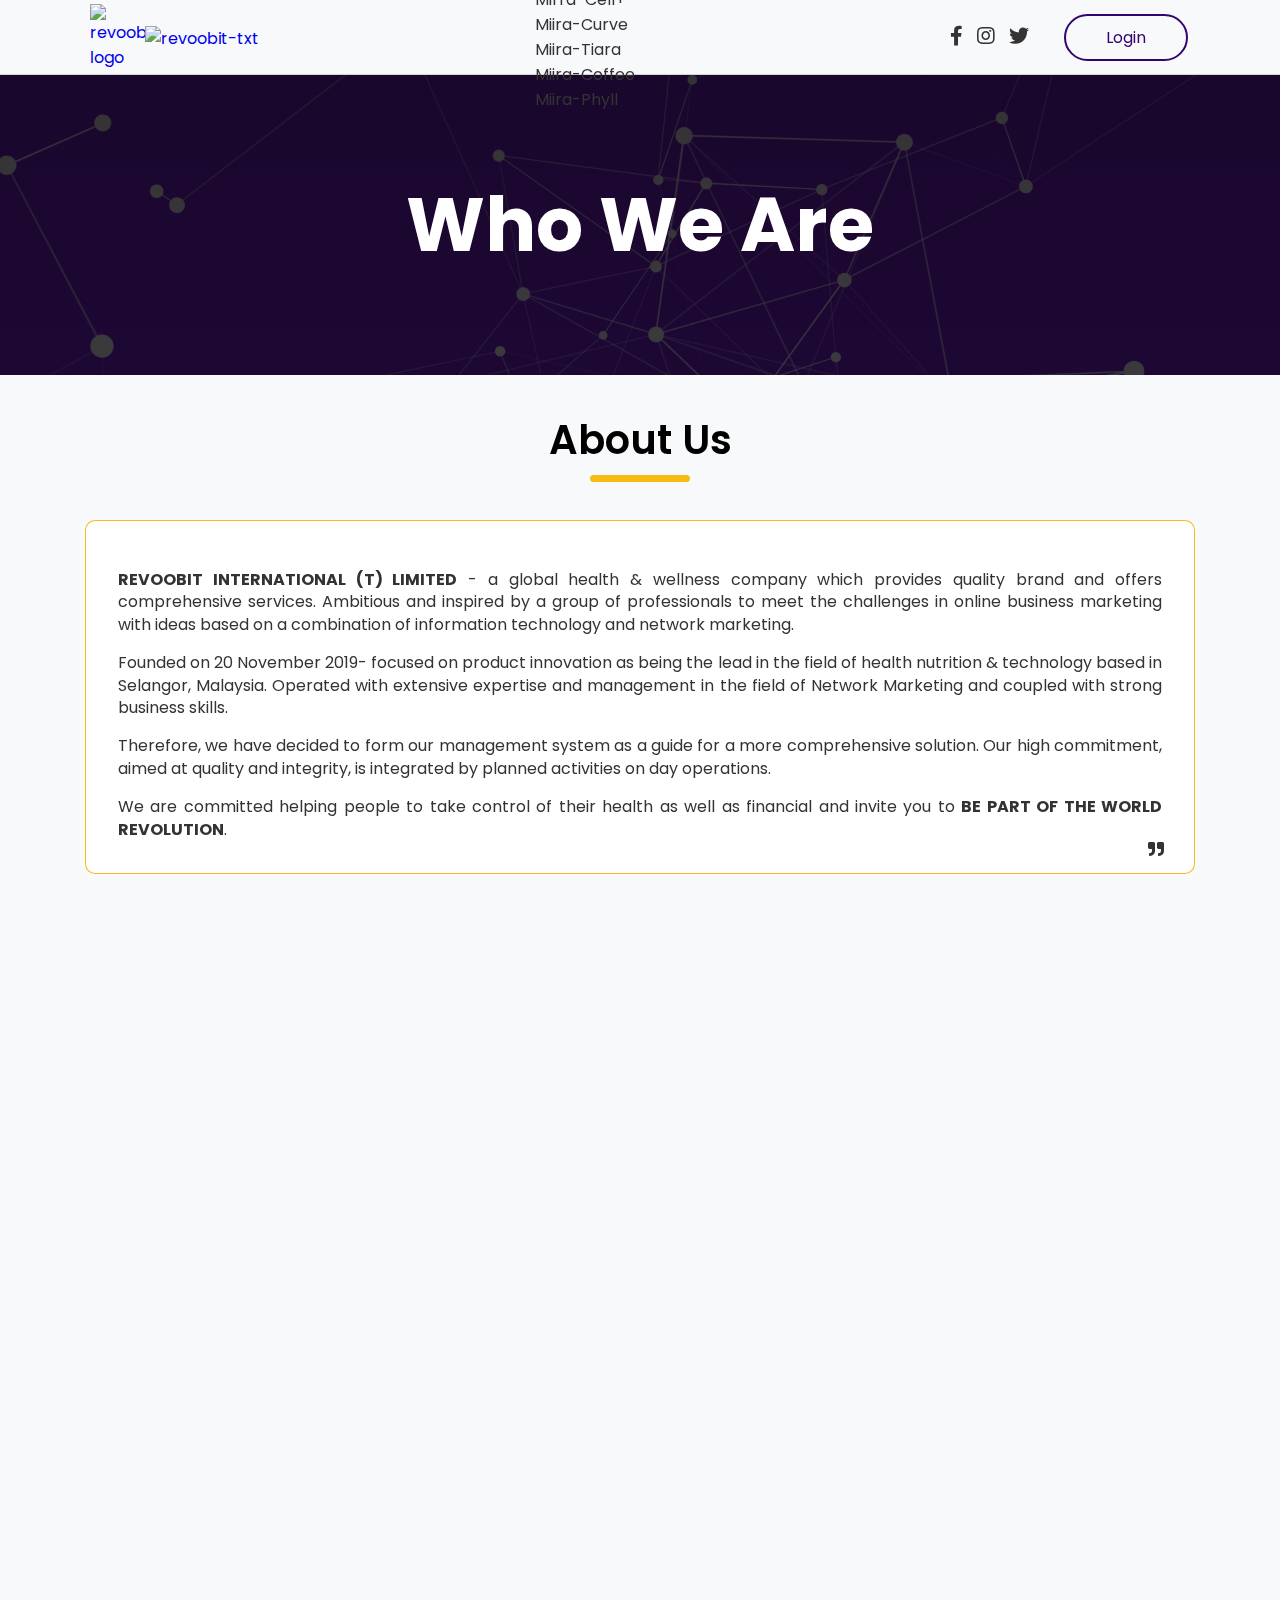
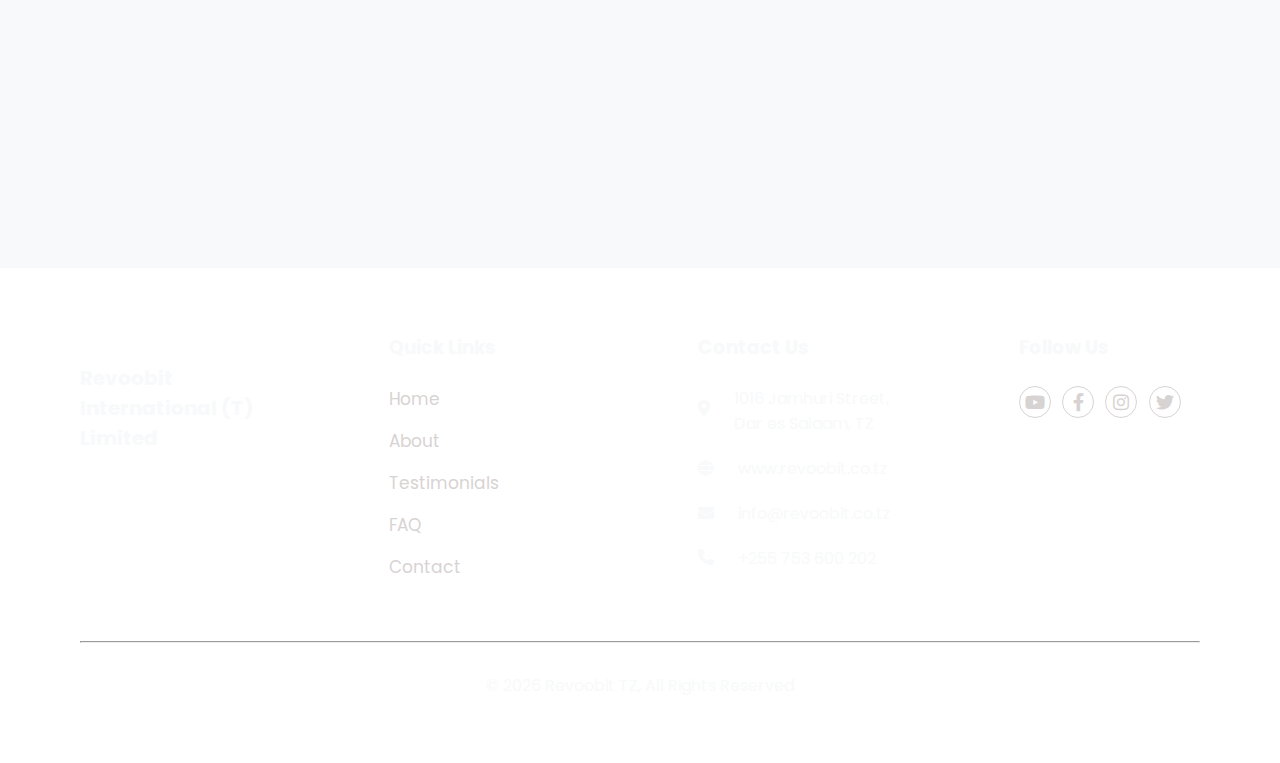
==== commit 53d2db5a: "More updates" ====
--- a/pages/about.html
+++ b/pages/about.html
@@ -25,6 +25,10 @@
     <link rel="stylesheet" href="https://cdnjs.cloudflare.com/ajax/libs/font-awesome/5.15.1/css/all.min.css" />
     <!-- === Font Awesome Offline === -->
     <link rel="stylesheet" href="../assets/vendor/fontawesome-free-5.15.2-web/css/all.min.css">
+    <!-- === AOS (Animation On Scroll CSS) Online === -->
+    <link href="https://unpkg.com/aos@2.3.1/dist/aos.css" rel="stylesheet">
+    <!-- === AOS (Animation On Scroll CSS) Offline === -->
+    <link href="../assets/vendor/aos/aos.css" rel="stylesheet">
     <!-- === CSS === -->
     <link rel="stylesheet" href="../assets/css/main.css">
     <link rel="stylesheet" href="../assets/css/utilities.css">
@@ -114,9 +118,9 @@
         <!-- === About === -->
         <section id="about">
             <div class="container">
-                <h1 class="heading-txt">About Us</h1>
+                <h1 class="heading-txt" data-aos="fade-right" data-aos-delay="100">About Us</h1>
                 <div class="row">
-                    <div class="card">
+                    <div class="card" data-aos="fade-left" data-aos-delay="100">
                         <div class="card-body p-3">
                             <p class="mt-1 text-justify">
                                 <b>REVOOBIT INTERNATIONAL (T) LIMITED</b> - a global health & wellness company which
@@ -152,14 +156,14 @@
                 <div class="row">
                     <div class="ours-txt">
                         <div class="flex-space-between">
-                            <div class="card p-3 mt-2 opportunity">
+                            <div class="card p-3 mt-2 opportunity" data-aos="fade-right" data-aos-delay="100">
                                 <h2>Our Mission</h2>
                                 <p>
                                     Become a part of the world revolution where everyone is responsible for their own
                                     health and contributes to the health of their families and communities.
                                 </p>
                             </div>
-                            <div class="card p-3 events">
+                            <div class="card p-3 events" data-aos="fade-left" data-aos-delay="100">
                                 <h2>Our Vision</h2>
                                 <p>
                                     Provides best digital opportunities for all members to run their own business and
@@ -167,7 +171,7 @@
                                 </p>
                             </div>
                         </div>
-                        <div class="card p-3 products">
+                        <div class="card p-3 products" data-aos="fade-right" data-aos-delay="100">
                             <h2>Our Objectives</h2>
                             <p>
                                 <b>REVOOBIT INTERNATIONAL (T) LIMITED</b> hopes to lead the health & wellness industry
@@ -191,9 +195,9 @@
         <!-- === Team === -->
         <section id="team">
             <div class="container">
-                <h1 class="heading-txt">Our Team</h1>
+                <h1 class="heading-txt" data-aos="fade-right" data-aos-delay="100">Our Team</h1>
                 <div class="row">
-                    <div class="card">
+                    <div class="card" data-aos="fade-up" data-aos-delay="100">
                         <div class="img">
                             <img src="../assets/img/person/gasto.jpg" alt="">
                         </div>
@@ -206,7 +210,7 @@
                             <i class="fas fa-quote-right"></i>
                         </div>
                     </div>
-                    <div class="card">
+                    <div class="card" data-aos="fade-up" data-aos-delay="100">
                         <div class="img">
                             <img src="../assets/img/person/cathy.jpg" alt="">
                         </div>
@@ -219,7 +223,7 @@
                             <i class="fas fa-quote-right"></i>
                         </div>
                     </div>
-                    <div class="card">
+                    <div class="card" data-aos="fade-up" data-aos-delay="100">
                         <div class="img">
                             <img src="../assets/img/person/noel.jpg" alt="">
                         </div>
@@ -313,6 +317,10 @@
         crossorigin="anonymous"></script>
     <!-- jQuery Offline -->
     <script src="../assets/vendor/jquery/jquery.min.js"></script>
+    <!-- AOS (Animation On Scroll JS) Online -->
+    <script src="https://unpkg.com/aos@2.3.1/dist/aos.js"></script>
+    <!-- AOS (Animation On Scroll JS) Offline -->
+    <script src="../assets/vendor/aos/aos.js"></script>
     <!-- Main JS -->
     <script src="../assets/js/main.js"></script>
     <script src="../assets/js/about.js"></script>
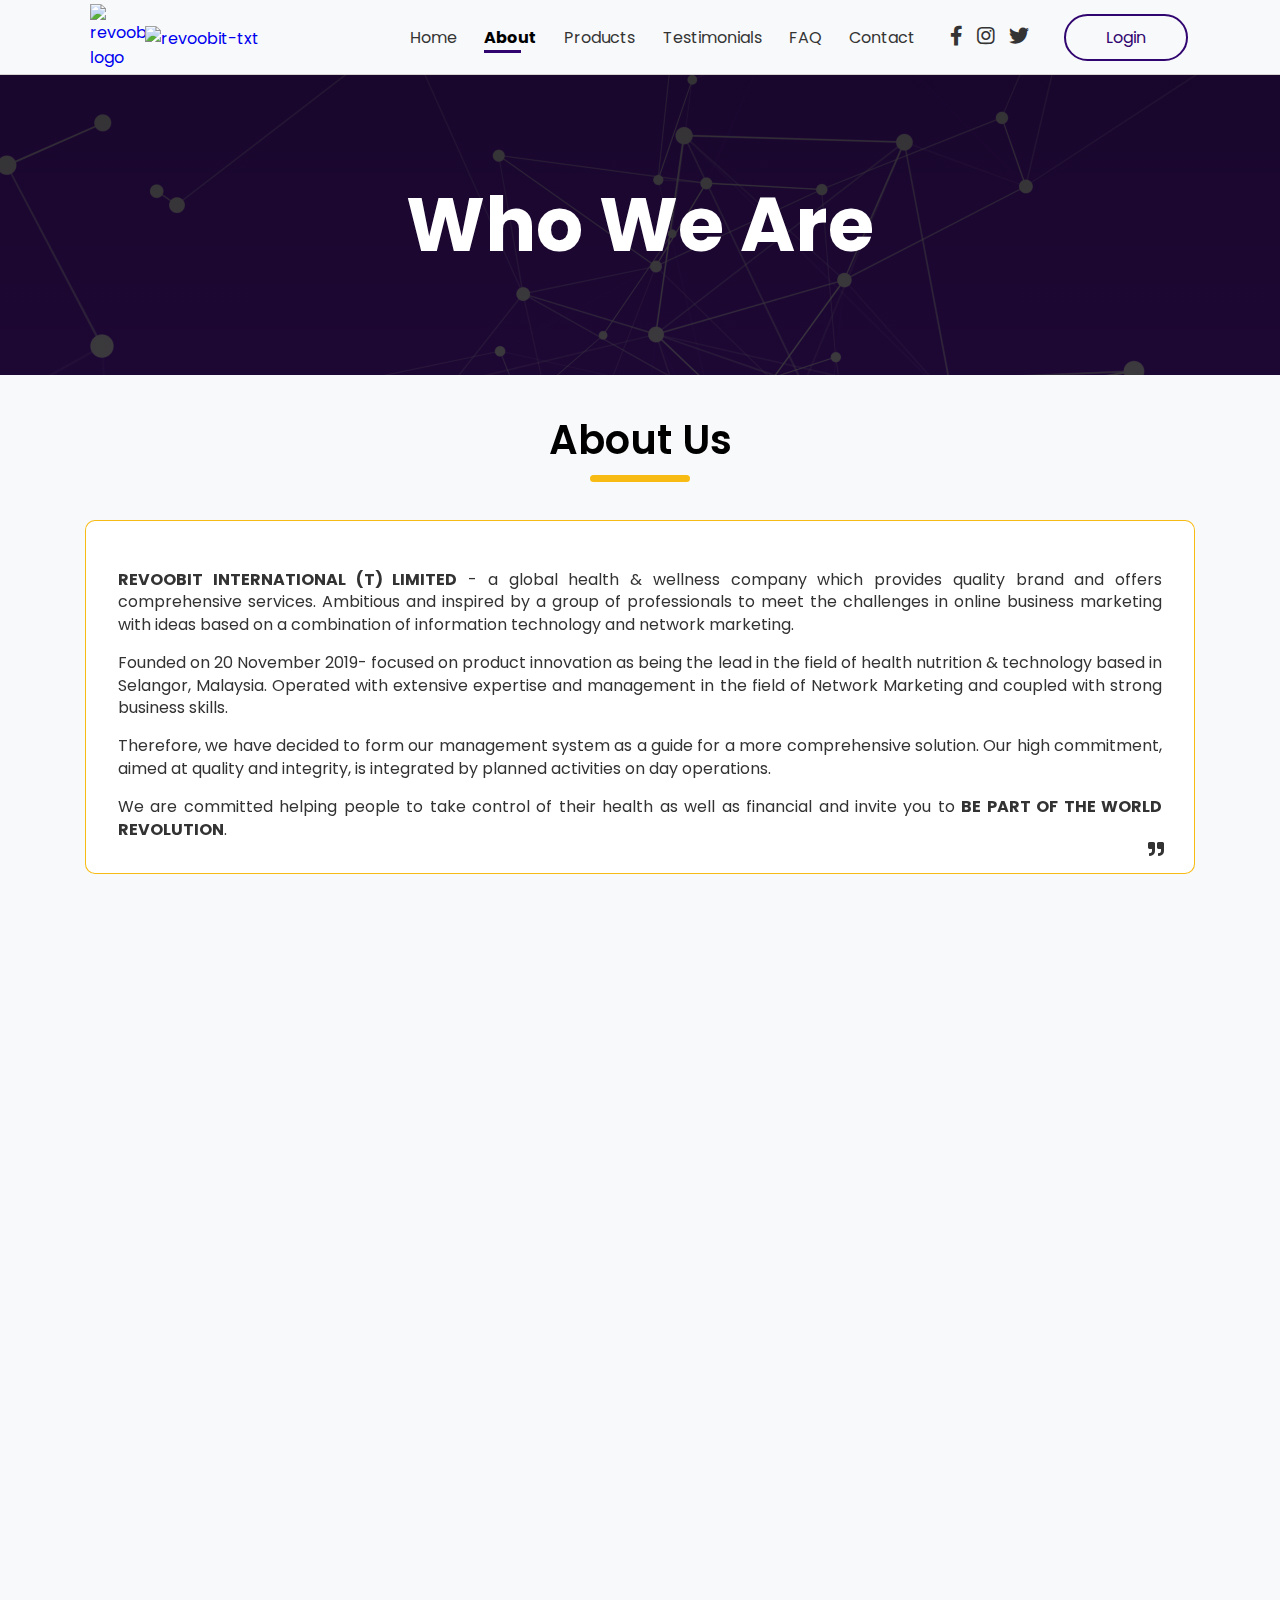
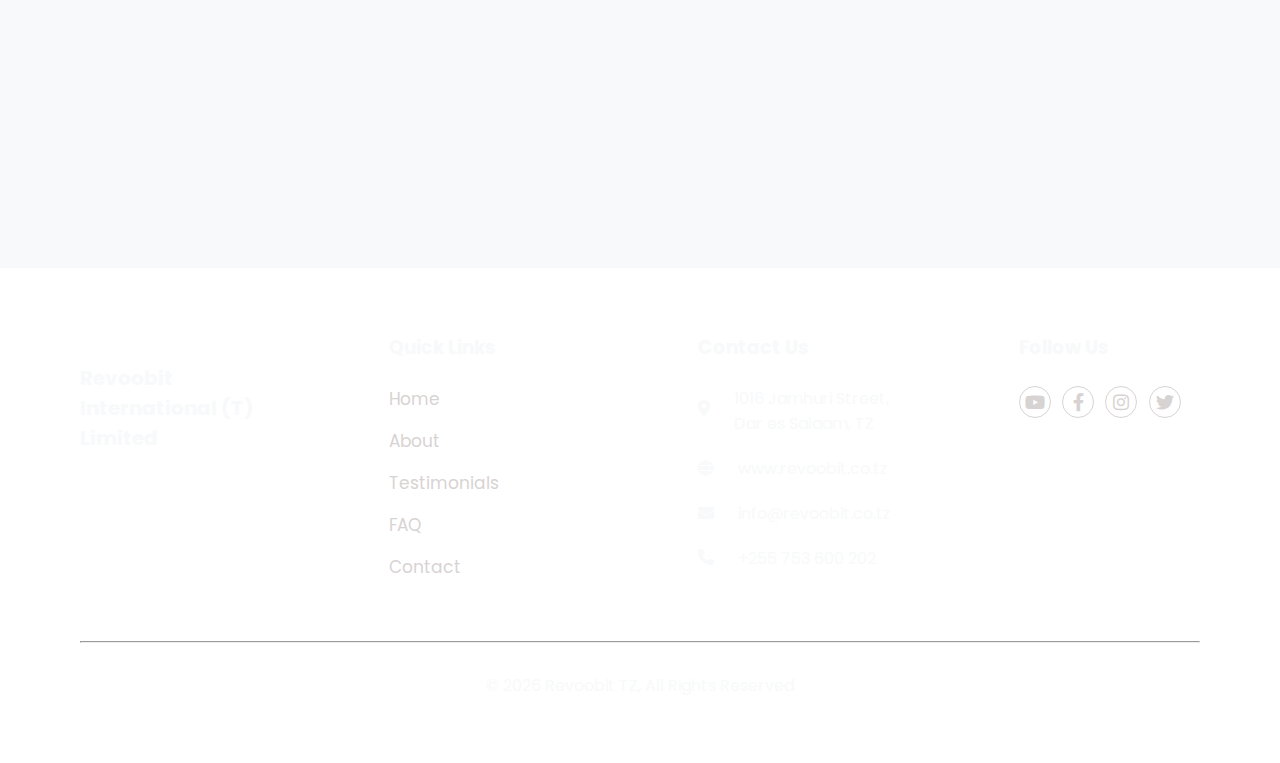
==== commit add41378: "Miira-cell+ page was added" ====
--- a/pages/about.html
+++ b/pages/about.html
@@ -148,6 +148,7 @@
                         </div>
                     </div>
                 </div>
+            </div>
         </section>
 
         <!-- === Ours === -->
--- a/assets/css/main.css
+++ b/assets/css/main.css
@@ -18,6 +18,7 @@
     scroll-behavior: smooth;
 }
 
+
 body {
     overflow-x: hidden;
 }
@@ -28,6 +29,18 @@
 
 a {
     text-decoration: none;
+}
+
+@keyframes zoom-in {
+    from {
+        /* transform: scale(0.9); */
+        transform: translateY(20px);
+    }
+
+    to {
+        /* transform: scale(1.0); */
+        transform: translateY(0);
+    }
 }
 
 /*=================================================
@@ -53,6 +66,7 @@
     justify-content: space-between;
     align-items: center;
     margin-left: 90px;
+    outline: none;
 }
 
 .navbar .nav-brand .brand {
@@ -116,6 +130,46 @@
 .nav-item .nav-link:hover::before {
     transform: scaleX(1);
     transform-origin: left;
+}
+
+.navbar .dropdown {
+    position: relative;
+}
+
+.navbar .dropdown .dropdown-menu {
+    position: absolute;
+    background: var(--light-color);
+    color: var(--light-color);
+    padding: 20px 20px;
+    display: none;
+    justify-content: center;
+    flex-direction: column;
+    gap: .5rem;
+    width: 200px;
+    z-index: 1030;
+    margin-top: 3px;
+    transition: all .3s;
+    box-shadow: 0 3px 10px rgba(0, 0, 0, 0.2);
+    animation: zoom-in .3s alternate forwards ease-in-out;
+}
+
+.navbar .dropdown .dropdown-menu .nav-item {
+    text-decoration: none;
+    border-bottom: 4px solid var(--light-gray-color);
+}
+
+.navbar .dropdown .dropdown-menu .nav-link {
+    text-decoration: none;
+    color: var(--dark-color);
+    transition: all .3s;
+}
+
+.navbar .dropdown .dropdown-menu .nav-link:hover {
+    color: var(--gray-color);
+}
+
+.navbar .dropdown:hover .dropdown-menu {
+    display: flex;
 }
 
 .navbar .social {
@@ -237,6 +291,11 @@
     .navbar .nav-brand .brand-2 {
         width: 130px;
     }
+
+    .navbar .dropdown .dropdown-menu {
+        gap: .2rem;
+        width: 100%;
+    }
 }
 
 @media only screen and (max-width: 326px) {
@@ -341,6 +400,7 @@
 #footer .contact-address .location i {
     margin-top: -5px;
 }
+
 #footer .contact-address .phone i {
     margin-top: -2px;
 }
--- a/assets/css/utilities.css
+++ b/assets/css/utilities.css
@@ -7,8 +7,8 @@
     --dark-color: #343434;
     --white-color: #fff;
     --light-color: #f8f9fa;
-    --danger-color: #a52a2a;
-    --redish-color: #85390d;
+    --danger-color: #c90b0b;
+    --redish-color: #a52a2a;
     --success-color: #88a981;
     --warning-color: #f8b706f1;
     --light-blue-color: #075fb8;
@@ -18,13 +18,44 @@
     --black-color: #000;
 }
 
+/* :root {
+    --blue: #007bff;
+    --indigo: #6610f2;
+    --purple: #6f42c1;
+    --pink: #e83e8c;
+    --red: #dc3545;
+    --orange: #fd7e14;
+    --yellow: #ffc107;
+    --green: #28a745;
+    --teal: #20c997;
+    --cyan: #17a2b8;
+    --white: #fff;
+    --gray: #6c757d;
+    --gray-dark: #343a40;
+    --primary: #007bff;
+    --secondary: #6c757d;
+    --success: #28a745;
+    --info: #17a2b8;
+    --warning: #ffc107;
+    --danger: #dc3545;
+    --light: #f8f9fa;
+    --dark: #343a40;
+    --breakpoint-xs: 0;
+    --breakpoint-sm: 576px;
+    --breakpoint-md: 768px;
+    --breakpoint-lg: 992px;
+    --breakpoint-xl: 1200px;
+    --font-family-sans-serif: -apple-system, BlinkMacSystemFont, "Segoe UI", Roboto, "Helvetica Neue", Arial, sans-serif, "Apple Color Emoji", "Segoe UI Emoji", "Segoe UI Symbol", "Noto Color Emoji";
+    --font-family-monospace: SFMono-Regular, Menlo, Monaco, Consolas, "Liberation Mono", "Courier New", monospace;
+} */
+
 /*=================================================
 # Utility classes
 ==================================================*/
 .container {
     max-width: 1200px;
     margin: 0 auto;
-    overflow: auto;
+    overflow: hidden;
     padding: 0 40px;
 }
 
@@ -96,6 +127,7 @@
 }
 
 @media only screen and (max-width: 768px) {
+
     .flex,
     .flex-space-around,
     .flex-space-between,
@@ -107,6 +139,7 @@
 }
 
 @media only screen and (max-width: 476px) {
+
     .flex,
     .flex-space-around,
     .flex-space-between,
@@ -150,10 +183,11 @@
 }
 
 @media only screen and (max-width:576px) {
+
     .grid-2,
     .grid-3 {
         grid-template-columns: repeat(1, 1fr);
-        gap: 15px;
+        gap: 3px;
     }
 }
 
@@ -194,7 +228,7 @@
     background-color: var(--white-color);
     color: #333;
     border-radius: 10px;
-    box-shadow: 0 3px 10px rgba(0, 0, 0, 0.2);
+    box-shadow: 0 3px 10px rgba(0, 0, 0, 0.1);
     margin: 5px;
 }
 
@@ -296,6 +330,7 @@
     border: 2px solid var(--secondary-color);
     color: var(--white-color);
 }
+
 .btn-secondary:hover {
     background-color: transparent;
     border: 2px solid var(--secondary-color);
@@ -311,6 +346,42 @@
 .btn-outline-secondary:hover {
     background-color: var(--secondary-color);
     border: 2px solid var(--secondary-color);
+    color: var(--white-color);
+}
+
+.btn-warning {
+    background-color: var(--warning-color);
+    border: 2px solid var(--warning-color);
+    color: var(--black-color);
+}
+
+.btn-warning:hover {
+    background-color: transparent;
+    border: 2px solid var(--warning-color);
+    color: var(--black-color);
+}
+
+.btn-outline-warning {
+    background-color: transparent;
+    border: 2px solid var(--warning-color);
+    color: var(--white-color);
+}
+
+.btn-outline-warning:hover {
+    background-color: var(--warning-color);
+    border: 2px solid var(--warning-color);
+    color: var(--black-color);
+}
+
+.btn-outline-danger {
+    background-color: transparent;
+    border: 2px solid var(--danger-color);
+    color: var(--black-color);
+}
+
+.btn-outline-danger:hover {
+    background-color: var(--danger-color);
+    border: 2px solid var(--danger-color);
     color: var(--white-color);
 }
 
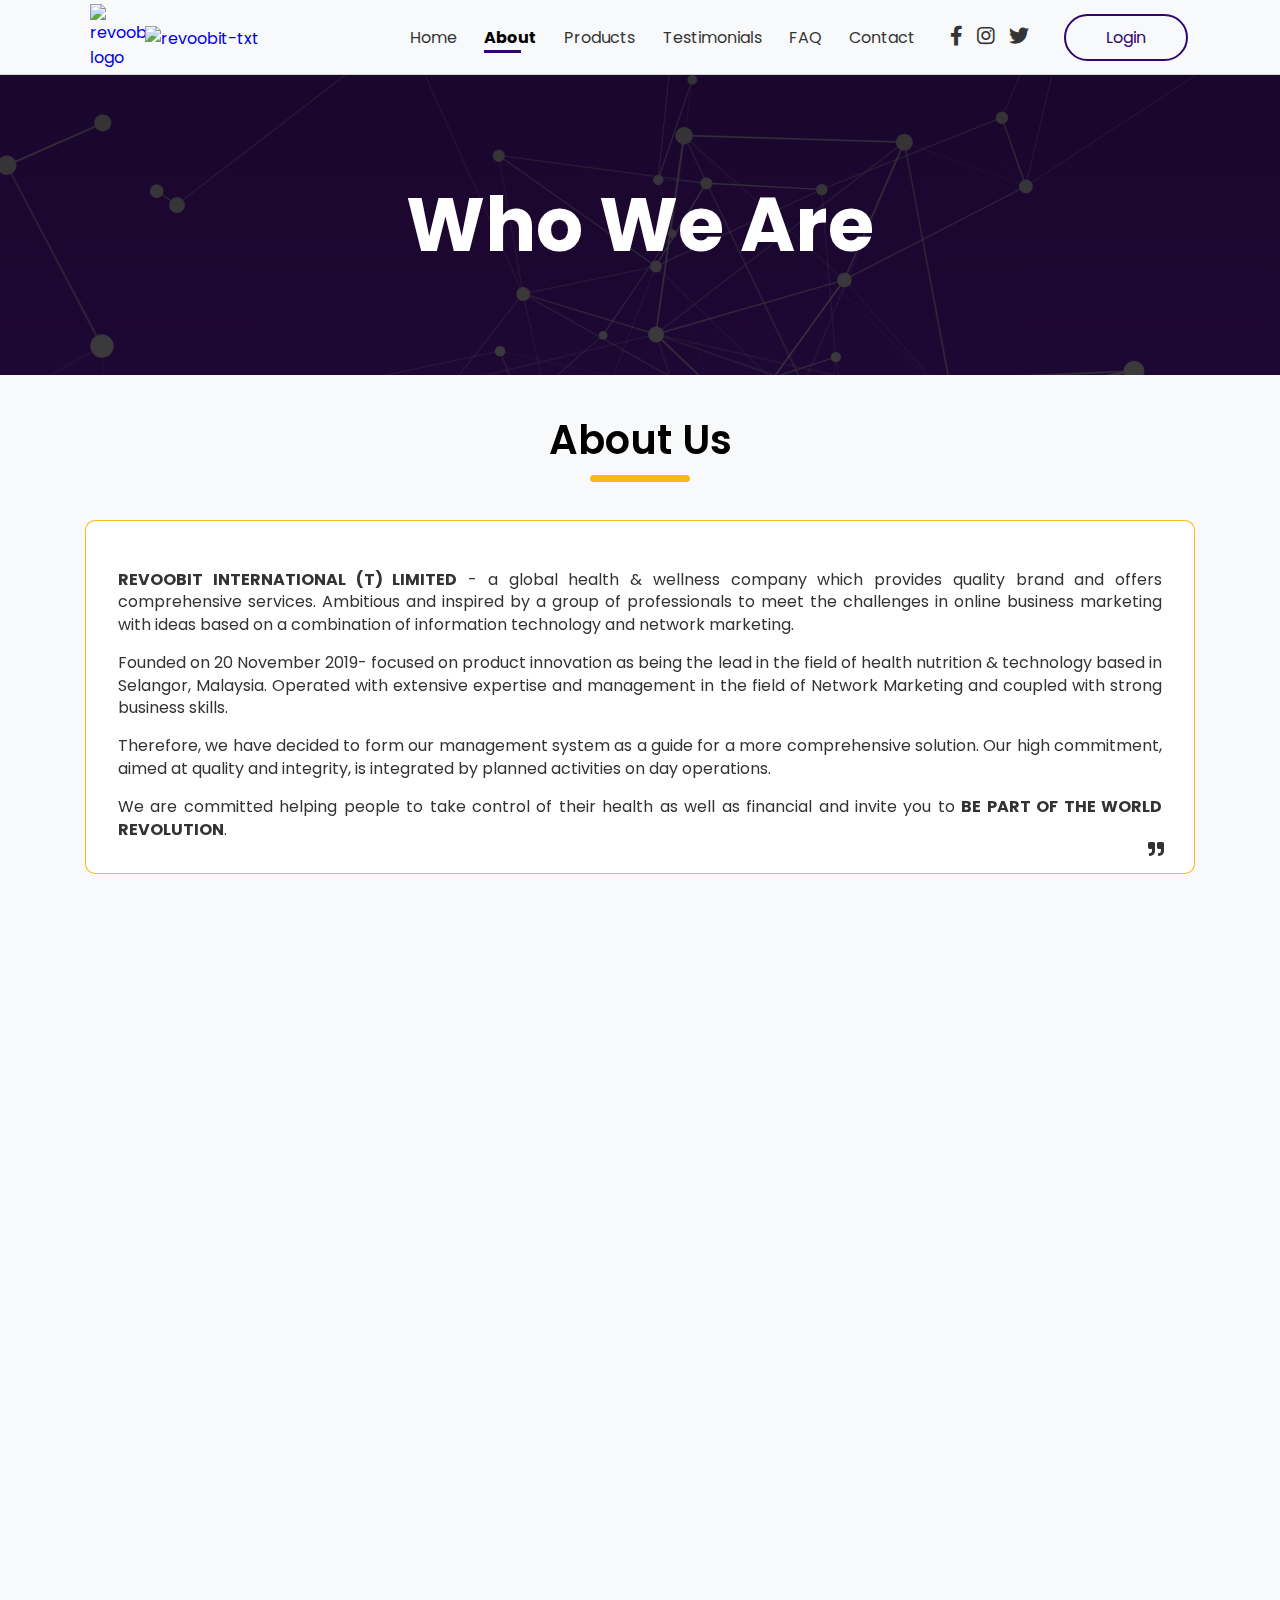
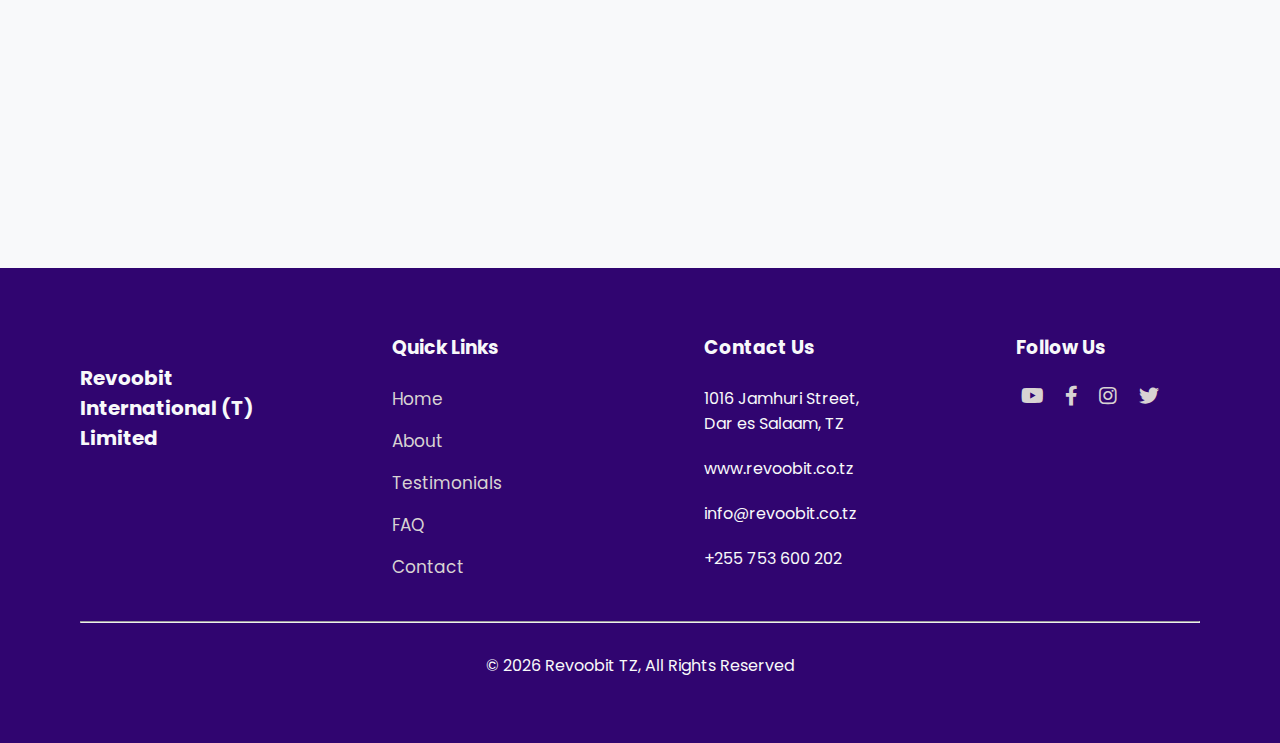
==== commit 1d901c36: "Beautiful updates has been made" ====
--- a/pages/about.html
+++ b/pages/about.html
@@ -58,19 +58,19 @@
                     <a href="#" class="nav-link">Products</a>
                     <ul class="dropdown-menu">
                         <li class="nav-item">
-                            <a href="products.html#miira-cell" class="nav-link">Mirra-Cell+</a>
-                        </li>
-                        <li class="nav-item">
-                            <a href="products.html#miira-curve" class="nav-link">Miira-Curve</a>
-                        </li>
-                        <li class="nav-item">
-                            <a href="products.html#miira-tiara" class="nav-link">Miira-Tiara</a>
-                        </li>
-                        <li class="nav-item">
-                            <a href="products.html#miira-coffee" class="nav-link">Miira-Coffee</a>
-                        </li>
-                        <li class="nav-item">
-                            <a href="products.html#miira-phyll" class="nav-link">Miira-Phyll</a>
+                            <a href="miira-cell.html" class="nav-link">Mirra-Cell+</a>
+                        </li>
+                        <li class="nav-item">
+                            <a href="miira-curve.html" class="nav-link">Miira-Curve</a>
+                        </li>
+                        <li class="nav-item">
+                            <a href="miira-tiara.html" class="nav-link">Miira-Tiara</a>
+                        </li>
+                        <li class="nav-item">
+                            <a href="miira-coffee.html" class="nav-link">Miira-Coffee</a>
+                        </li>
+                        <li class="nav-item">
+                            <a href="miira-phyll.html" class="nav-link">Miira-Phyll</a>
                         </li>
                     </ul>
                 </li>
@@ -248,7 +248,7 @@
                     <span class="brand-text">Revoobit International (T) Limited</span>
                     <img src="../assets/img/logo/revoobit.png" alt="">
                 </div>
-                <div class="col">
+                <div class="col col-links">
                     <h3 class="mb-2">Quick Links</h3>
                     <nav class="footer-nav">
                         <a href="../index.html">Home</a>
@@ -258,23 +258,23 @@
                         <a href="contact.html">Contact</a>
                     </nav>
                 </div>
-                <div class="col">
+                <div class="col col-address">
                     <h3 class="mb-2">Contact Us</h3>
                     <div class="contact-address">
                         <div class="location">
-                            <i class="fas fa-map-marker-alt"></i>
+                            <!-- <i class="fas fa-map-marker-alt"></i> -->
                             <span>1016 Jamhuri Street, Dar es Salaam, TZ</span>
                         </div>
                         <div class="web">
-                            <i class="fas fa-globe"></i>
+                            <!-- <i class="fas fa-globe"></i> -->
                             <span>www.revoobit.co.tz</span>
                         </div>
                         <div class="email">
-                            <i class="fas fa-envelope"></i>
+                            <!-- <i class="fas fa-envelope"></i> -->
                             <span>info@revoobit.co.tz</span>
                         </div>
                         <div class="phone">
-                            <i class="fas fa-phone-alt"></i>
+                            <!-- <i class="fas fa-phone-alt"></i> -->
                             <span>+255 753 600 202</span>
                         </div>
                     </div>
--- a/assets/css/main.css
+++ b/assets/css/main.css
@@ -327,7 +327,8 @@
 # Footer
 ==================================================*/
 #footer {
-    background: linear-gradient(360deg, rgba(0, 0, 0, 0.8), rgba(0, 0, 0, 0.8)), url(../img/bg/bg.jpg);
+    /* background: linear-gradient(360deg, rgba(0, 0, 0, 0.8), rgba(0, 0, 0, 0.8)), url(../img/bg/bg.jpg); */
+    background: var(--primary-color);
     background-repeat: no-repeat;
     background-size: cover;
     -webkit-background-size: cover;
@@ -366,12 +367,9 @@
     align-items: center;
     text-decoration: none;
     color: var(--light-gray-color);
-    font-size: 18px;
+    font-size: 20px;
     transition: all .3s;
-    border: 1px solid var(--light-gray-color);
-    border-radius: 50%;
-    height: 32px;
-    width: 32px;
+    margin: 0 5px;
 }
 
 #footer .social a:hover {
@@ -417,14 +415,13 @@
 }
 
 #footer .hr-copy {
-    margin: 50px 0 0px 0;
+    margin: 30px 0 0px 0;
 }
 
 #footer .copyright {
     text-align: center;
     margin-top: 30px;
 }
-
 
 /* == Go-Top == */
 
@@ -539,4 +536,20 @@
         margin-top: -5px;
         padding-right: 0px;
     }
+
+    #footer .copyright {
+        margin-bottom: 30px;
+    }
+
+    #footer .col-links {
+        margin-top: -20px;
+    }
+
+    #footer .col-address {
+        margin-top: -10px;
+    }
+
+    #footer .social-media {
+        margin-top: -30px;
+    }
 }--- a/assets/css/utilities.css
+++ b/assets/css/utilities.css
@@ -9,9 +9,10 @@
     --light-color: #f8f9fa;
     --danger-color: #c90b0b;
     --redish-color: #a52a2a;
-    --success-color: #88a981;
+    --success-color: #22af06;
     --warning-color: #f8b706f1;
     --light-blue-color: #075fb8;
+    --brown-color: #551c05;
     --gray-color: #808080;
     --light-gray-color: #d8d3d3;
     --light-gray-color-2: #e3e3e3;
--- a/assets/css/about.css
+++ b/assets/css/about.css
@@ -228,7 +228,7 @@
     }
 
     #ours .container {
-        padding: 0 30px;
+        padding: 0 20px;
     }
 
     #ours .ours-txt {
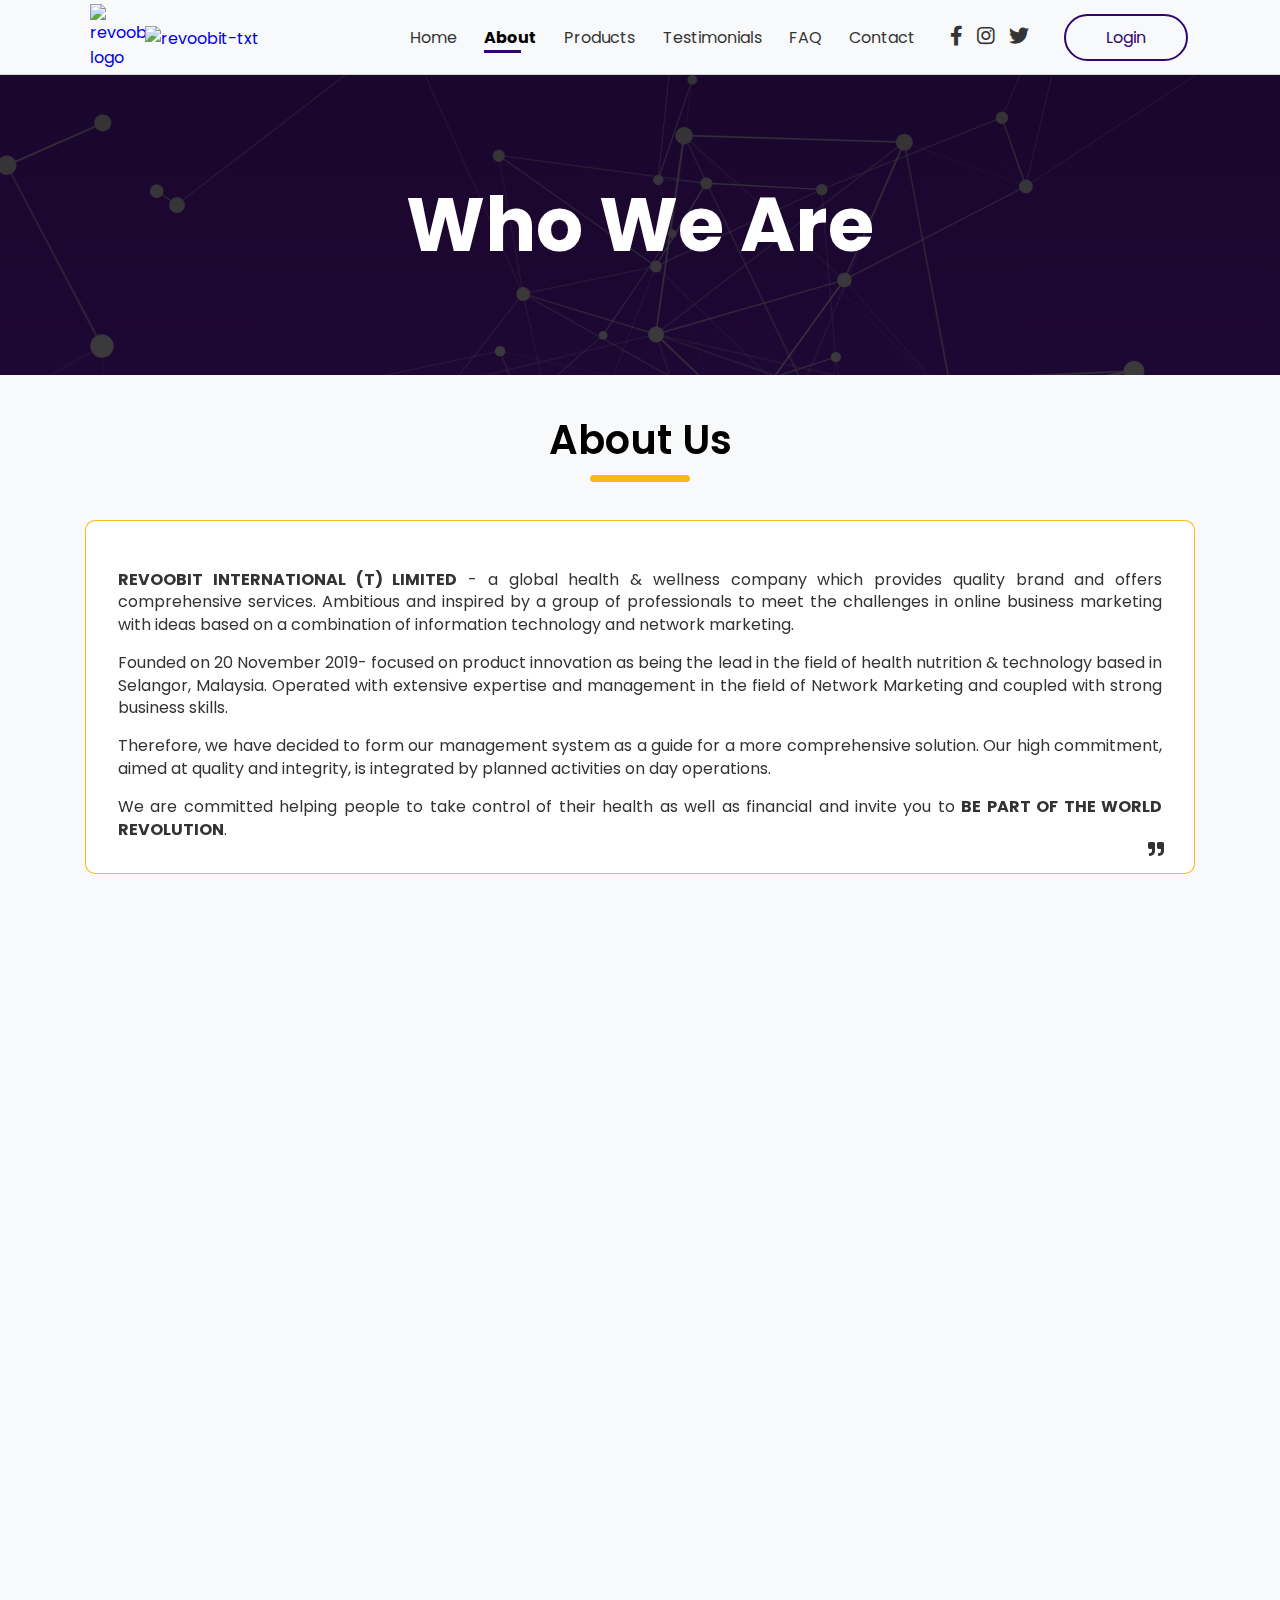
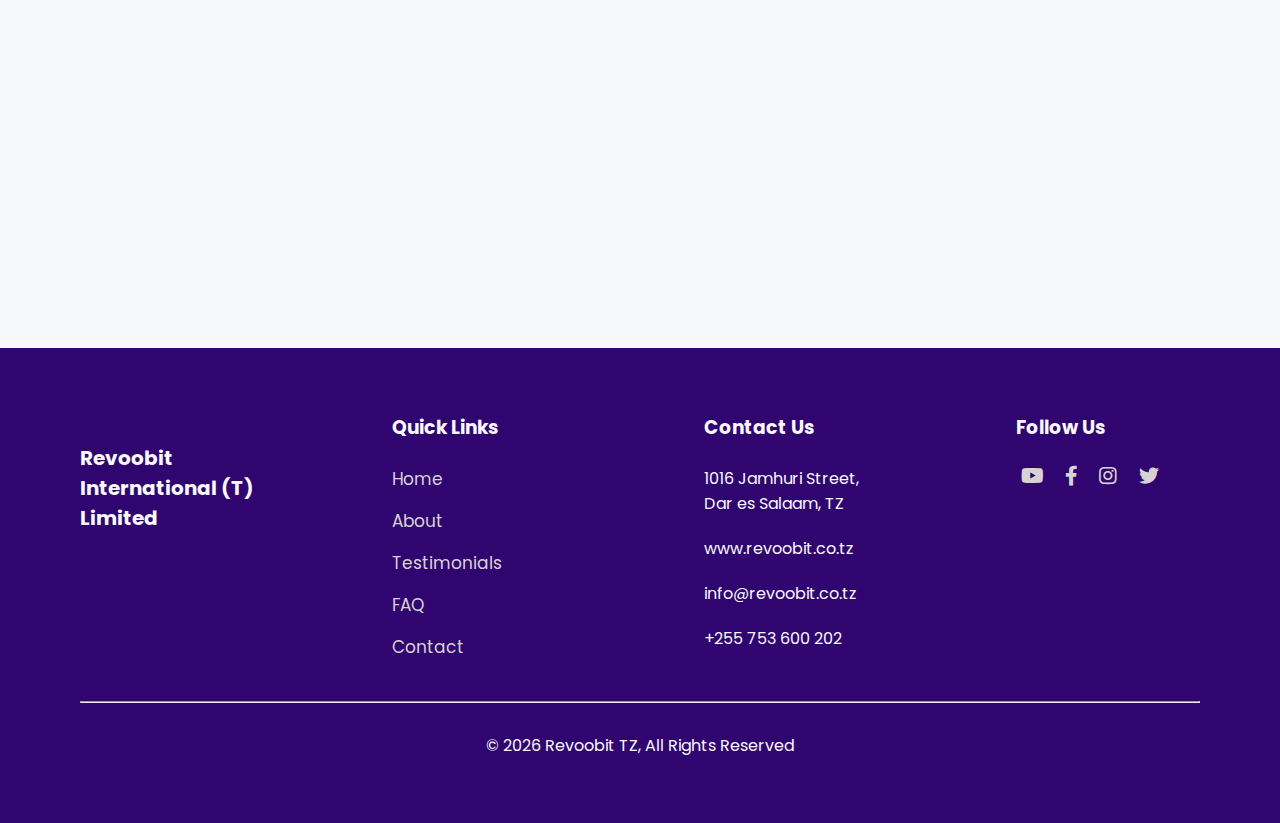
==== commit 53ed2e87: "More cool updates" ====
--- a/pages/about.html
+++ b/pages/about.html
@@ -197,43 +197,97 @@
         <section id="team">
             <div class="container">
                 <h1 class="heading-txt" data-aos="fade-right" data-aos-delay="100">Our Team</h1>
-                <div class="row">
+                <div class="row even-columns">
                     <div class="card" data-aos="fade-up" data-aos-delay="100">
-                        <div class="img">
-                            <img src="../assets/img/person/gasto.jpg" alt="">
-                        </div>
-                        <div class="card-body p-3">
-                            <p class="mt-1 text-justify">
-                                Miira-Cell+ is a food supplement product that consists more than 13 powerful organic
-                                ingredients. These ingredients provides high quality nutrition's to our body for our
-                                daily needs.
-                            </p>
-                            <i class="fas fa-quote-right"></i>
+                        <div class="card-img">
+                            <div class="inner">
+                                <img src="../assets/img/person/noel.jpg" alt="" class="card-img-top fluid">
+                            </div>
+                        </div>
+                        <div class="card-body">
+                            <h3>Noel Mwamba</h3>
+                            <p>Managing Director</p>
+                            <div class="social">
+                                <a href="https://www.facebook.com/revoobitz" target="_blank" rel="noopener noreferrer">
+                                    <i class="fab fa-facebook-f"></i>
+                                </a>
+                                <a href="https://www.instagram.com/revoobit_tz/" target="_blank"
+                                    rel="noopener noreferrer">
+                                    <i class="fab fa-instagram"></i>
+                                </a>
+                                <a href="https://twitter.com/revoobit_tz" target="_blank" rel="noopener noreferrer">
+                                    <i class="fab fa-twitter"></i>
+                                </a>
+                            </div>
                         </div>
                     </div>
                     <div class="card" data-aos="fade-up" data-aos-delay="100">
-                        <div class="img">
-                            <img src="../assets/img/person/cathy.jpg" alt="">
-                        </div>
-                        <div class="card-body p-3">
-                            <p class="mt-1 text-justify">
-                                Miira-Curve serves as food supplement that helps to lose weight without having to resist
-                                hunger and extreme diet.
-                                Suitable for those who want to restore self-confidence and more convincing appearance.
-                            </p>
-                            <i class="fas fa-quote-right"></i>
+                        <div class="card-img">
+                            <div class="inner">
+                                <img src="../assets/img/person/hassan.jpg" alt="" class="card-img-top fluid">
+                            </div>
+                        </div>
+                        <div class="card-body">
+                            <h3>Hassan Rwetangula</h3>
+                            <p>Secretary/Director</p>
+                            <div class="social">
+                                <a href="https://www.facebook.com/revoobitz" target="_blank" rel="noopener noreferrer">
+                                    <i class="fab fa-facebook-f"></i>
+                                </a>
+                                <a href="https://www.instagram.com/revoobit_tz/" target="_blank"
+                                    rel="noopener noreferrer">
+                                    <i class="fab fa-instagram"></i>
+                                </a>
+                                <a href="https://twitter.com/revoobit_tz" target="_blank" rel="noopener noreferrer">
+                                    <i class="fab fa-twitter"></i>
+                                </a>
+                            </div>
                         </div>
                     </div>
                     <div class="card" data-aos="fade-up" data-aos-delay="100">
-                        <div class="img">
-                            <img src="../assets/img/person/noel.jpg" alt="">
-                        </div>
-                        <div class="card-body p-3">
-                            <p class="mt-1 text-justify">
-                                Miira-Cell+ is a food supplement product that consists more than 13 powerful organic
-                                ingredients. These ingredients provides high quality nutrition's to our body for our
-                            </p>
-                            <i class="fas fa-quote-right"></i>
+                        <div class="card-img">
+                            <div class="inner">
+                                <img src="../assets/img/person/cathy.jpg" alt="" class="card-img-top fluid">
+                            </div>
+                        </div>
+                        <div class="card-body">
+                            <h3>Catherine Odoye</h3>
+                            <p>Director</p>
+                            <div class="social">
+                                <a href="https://www.facebook.com/revoobitz" target="_blank" rel="noopener noreferrer">
+                                    <i class="fab fa-facebook-f"></i>
+                                </a>
+                                <a href="https://www.instagram.com/revoobit_tz/" target="_blank"
+                                    rel="noopener noreferrer">
+                                    <i class="fab fa-instagram"></i>
+                                </a>
+                                <a href="https://twitter.com/revoobit_tz" target="_blank" rel="noopener noreferrer">
+                                    <i class="fab fa-twitter"></i>
+                                </a>
+                            </div>
+                        </div>
+                    </div>
+                    <div class="card" data-aos="fade-up" data-aos-delay="100">
+                        <div class="card-img">
+                            <div class="inner">
+                                <img src="../assets/img/person/gasto.jpg" alt="" class="card-img-top fluid">
+                            </div>
+                        </div>
+                        <div class="card-body">
+                            <h3>Gasto Brighton</h3>
+                            <p>Marketing Manager</p>
+                            <div class="social">
+                                <a href="https://www.facebook.com/revoobitz" target="_blank" rel="noopener noreferrer">
+                                    <i class="fab fa-facebook-f"></i>
+                                </a>
+                                <a href="https://www.instagram.com/revoobit_tz/" target="_blank"
+                                    rel="noopener noreferrer">
+                                    <i class="fab fa-instagram"></i>
+                                </a>
+                                <a href="https://twitter.com/revoobit_tz" target="_blank" rel="noopener noreferrer">
+                                    <i class="fab fa-twitter"></i>
+                                </a>
+                            </div>
                         </div>
                     </div>
                 </div>
--- a/assets/css/about.css
+++ b/assets/css/about.css
@@ -216,7 +216,7 @@
 }
 
 #ours .ours-txt .card.events {
-   margin-top: 23px;
+    margin-top: 23px;
 }
 
 
@@ -239,9 +239,10 @@
         font-size: 25px;
         text-align: center;
     }
+
     #ours .ours-txt .card.events {
         margin-top: 5px;
-     }
+    }
 }
 
 /*=================================================
@@ -259,36 +260,36 @@
 
 #team .row {
     gap: 0.5em;
-    padding-top: 65px;
+    padding-top: 10px;
 }
 
 #team .card {
-    display: flex;
-    justify-content: center;
-    align-items: center;
     box-shadow: none;
-    border: 1px solid var(--warning-color);
     position: relative;
 }
 
-#team .fas {
-    position: absolute;
-    right: 30px;
-}
-
-#team .img {
-    border-radius: 50px;
-    height: 100px;
-    width: 100px;
-    position: absolute;
-    top: -60px;
-}
-
-#team img {
-    width: 100%;
-    height: auto;
-    border-radius: 50px;
-    object-fit: cover;
+#team .social {
+    display: flex;
+    align-items: center;
+    flex-direction: column;
+    gap: .5rem;
+    position: absolute;
+    bottom: 0;
+    right: 0;
+    background-color: var(--warning-color);
+    padding: .8rem .5rem;
+    box-shadow: 0 3px 6px rgba(0, 0, 0, 0.1);
+}
+
+#team .social a {
+    text-decoration: none;
+    color: var(--light-color);
+    font-size: 18px;
+    transition: opacity .3s;
+}
+
+#team .social a:hover {
+    opacity: 0.7;
 }
 
 #team .heading-txt {
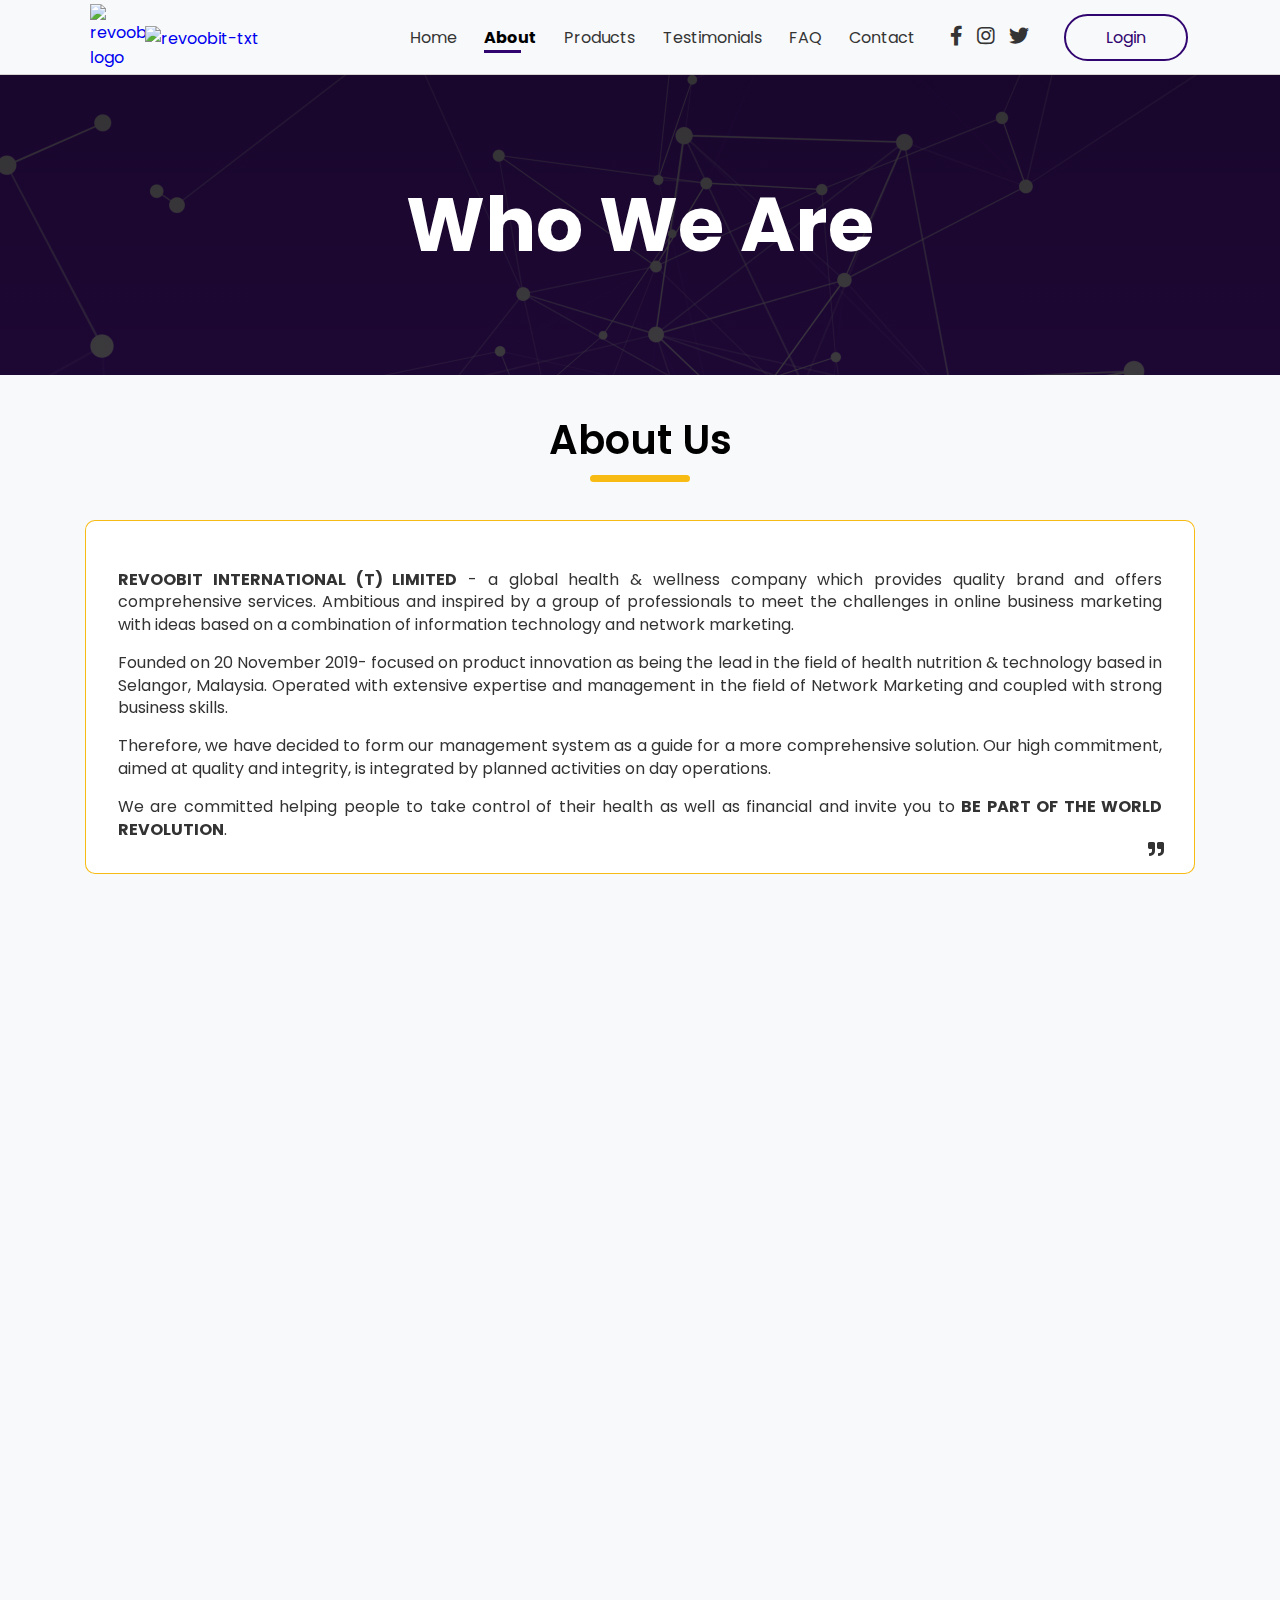
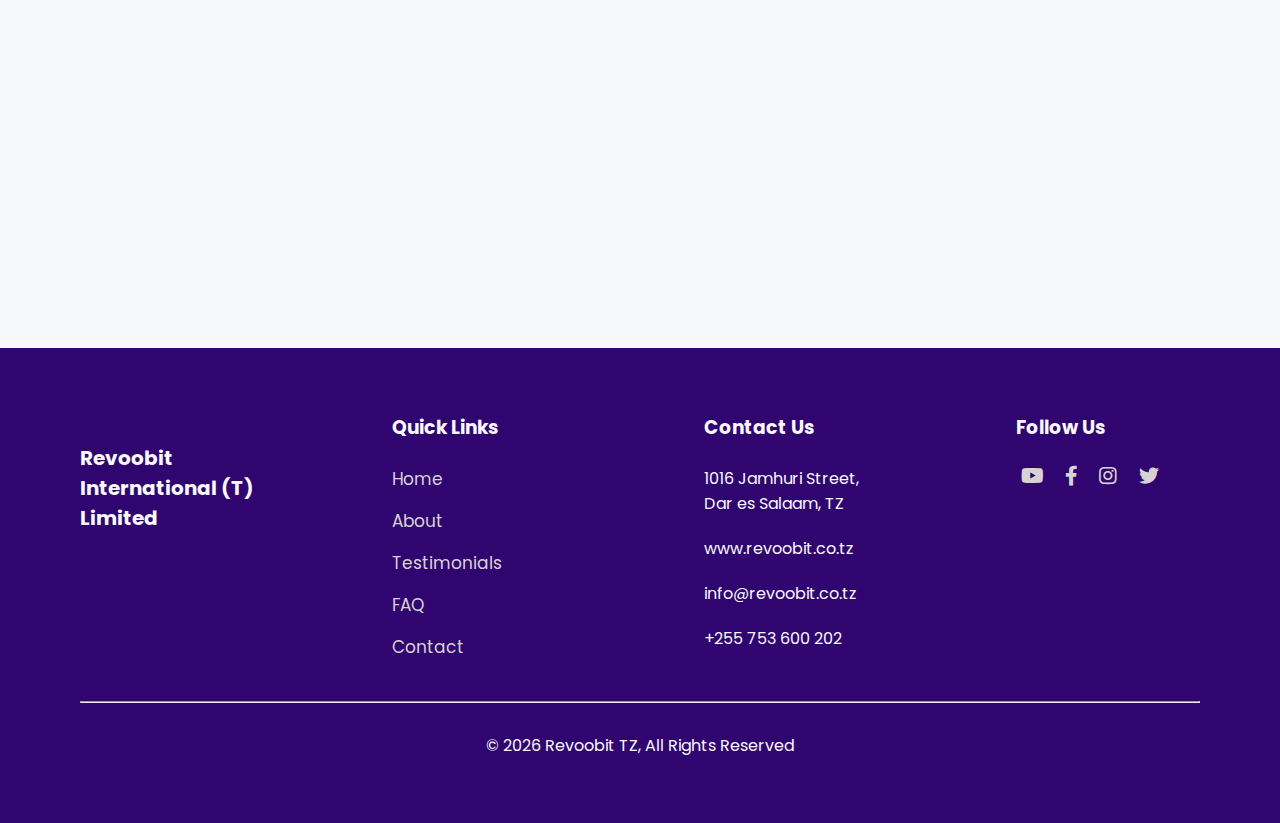
==== commit b9b7e3aa: "More updates" ====
--- a/pages/about.html
+++ b/pages/about.html
@@ -157,36 +157,59 @@
                 <div class="row">
                     <div class="ours-txt">
                         <div class="flex-space-between">
-                            <div class="card p-3 mt-2 opportunity" data-aos="fade-right" data-aos-delay="100">
-                                <h2>Our Mission</h2>
+                            <div class="card p-3 mt-2" data-aos="fade-right" data-aos-delay="100">
+                                <div class="left-our">
+                                    <h1 class="head-our">OUR</h1>
+                                </div>
+                                <div class="inner-txt">
+                                    <h2>Mission</h2>
+                                    <p>
+                                        Become a part of the world revolution where everyone is responsible for their
+                                        own
+                                        health and contributes to the health of their families and communities.
+                                    </p>
+                                </div>
+                            </div>
+                            <div class="card p-3 vision" data-aos="fade-left" data-aos-delay="100">
+                                <div class="left-our">
+                                    <h1 class="head-our">OUR</h1>
+                                </div>
+                                <div class="inner-txt">
+                                    <h2>Vision</h2>
+                                    <p>
+                                        Provides best digital opportunities for all members to run their own business
+                                        and
+                                        enable them to improve their financial.
+                                    </p>
+                                </div>
+                            </div>
+                        </div>
+                        <div class="card p-3" data-aos="fade-right" data-aos-delay="100">
+                            <div class="left-our">
+                                <h1 class="head-our">OUR</h1>
+                            </div>
+                            <div class="inner-txt">
+                                <h2>Objectives</h2>
                                 <p>
-                                    Become a part of the world revolution where everyone is responsible for their own
-                                    health and contributes to the health of their families and communities.
+                                    <b>REVOOBIT INTERNATIONAL (T) LIMITED</b> hopes to lead the health & wellness
+                                    industry
+                                    with our
+                                    members and
+                                    customers. Here, we bring the brand to the programmatic era on a massive scale,
+                                    making
+                                    the lifestyle simple, relevant and rewarding. We work with the industry to increase
+                                    customers appeal by developing the latest content and designing performance. We not
+                                    only
+                                    provide marketing services, but we take the gap in what is available in marketing
+                                    technology and develop solutions to ensure that our team work harder. Faster and
+                                    Smarter
+                                    than our competitors. We target to provide the best help to our customers improving
+                                    their health as well as financial. We provide opportunities for our members to
+                                    generate
+                                    monthly income when they help others through <b>REVOOBIT INTERNATIONAL (T)
+                                        LIMITED</b>.
                                 </p>
                             </div>
-                            <div class="card p-3 events" data-aos="fade-left" data-aos-delay="100">
-                                <h2>Our Vision</h2>
-                                <p>
-                                    Provides best digital opportunities for all members to run their own business and
-                                    enable them to improve their financial.
-                                </p>
-                            </div>
-                        </div>
-                        <div class="card p-3 products" data-aos="fade-right" data-aos-delay="100">
-                            <h2>Our Objectives</h2>
-                            <p>
-                                <b>REVOOBIT INTERNATIONAL (T) LIMITED</b> hopes to lead the health & wellness industry
-                                with our
-                                members and
-                                customers. Here, we bring the brand to the programmatic era on a massive scale, making
-                                the lifestyle simple, relevant and rewarding. We work with the industry to increase
-                                customers appeal by developing the latest content and designing performance. We not only
-                                provide marketing services, but we take the gap in what is available in marketing
-                                technology and develop solutions to ensure that our team work harder. Faster and Smarter
-                                than our competitors. We target to provide the best help to our customers improving
-                                their health as well as financial. We provide opportunities for our members to generate
-                                monthly income when they help others through <b>REVOOBIT INTERNATIONAL (T) LIMITED</b>.
-                            </p>
                         </div>
                     </div>
                 </div>
@@ -228,8 +251,8 @@
                             </div>
                         </div>
                         <div class="card-body">
-                            <h3>Hassan Rwetangula</h3>
-                            <p>Secretary/Director</p>
+                            <h3>Hassan Ruhwanya</h3>
+                            <p>Director/Secretary</p>
                             <div class="social">
                                 <a href="https://www.facebook.com/revoobitz" target="_blank" rel="noopener noreferrer">
                                     <i class="fab fa-facebook-f"></i>
@@ -251,7 +274,7 @@
                             </div>
                         </div>
                         <div class="card-body">
-                            <h3>Catherine Odoye</h3>
+                            <h3>Catherine Ogare</h3>
                             <p>Director</p>
                             <div class="social">
                                 <a href="https://www.facebook.com/revoobitz" target="_blank" rel="noopener noreferrer">
--- a/assets/css/about.css
+++ b/assets/css/about.css
@@ -211,11 +211,33 @@
 }
 
 #ours .ours-txt .card {
-    border-left: 5px solid var(--primary-color);
     text-align: justify;
-}
-
-#ours .ours-txt .card.events {
+    position: relative;
+}
+
+#ours .card .left-our {
+    display: flex;
+    justify-content: center;
+    align-items: center;
+    position: absolute;
+    left: 0;
+    top: 0;
+    bottom: 0;
+    color: var(--warning-color);
+    background: var(--primary-color);
+    box-shadow: 0 3px 6px rgba(0, 0, 0, 0.1);
+}
+
+#ours .card .head-our {
+    transform: rotate(-90deg);
+    font-size: 20px;
+}
+
+#ours .card .inner-txt {
+    margin-left: 30px;
+}
+
+#ours .ours-txt .card.vision {
     margin-top: 23px;
 }
 
@@ -240,7 +262,7 @@
         text-align: center;
     }
 
-    #ours .ours-txt .card.events {
+    #ours .ours-txt .card.vision {
         margin-top: 5px;
     }
 }
